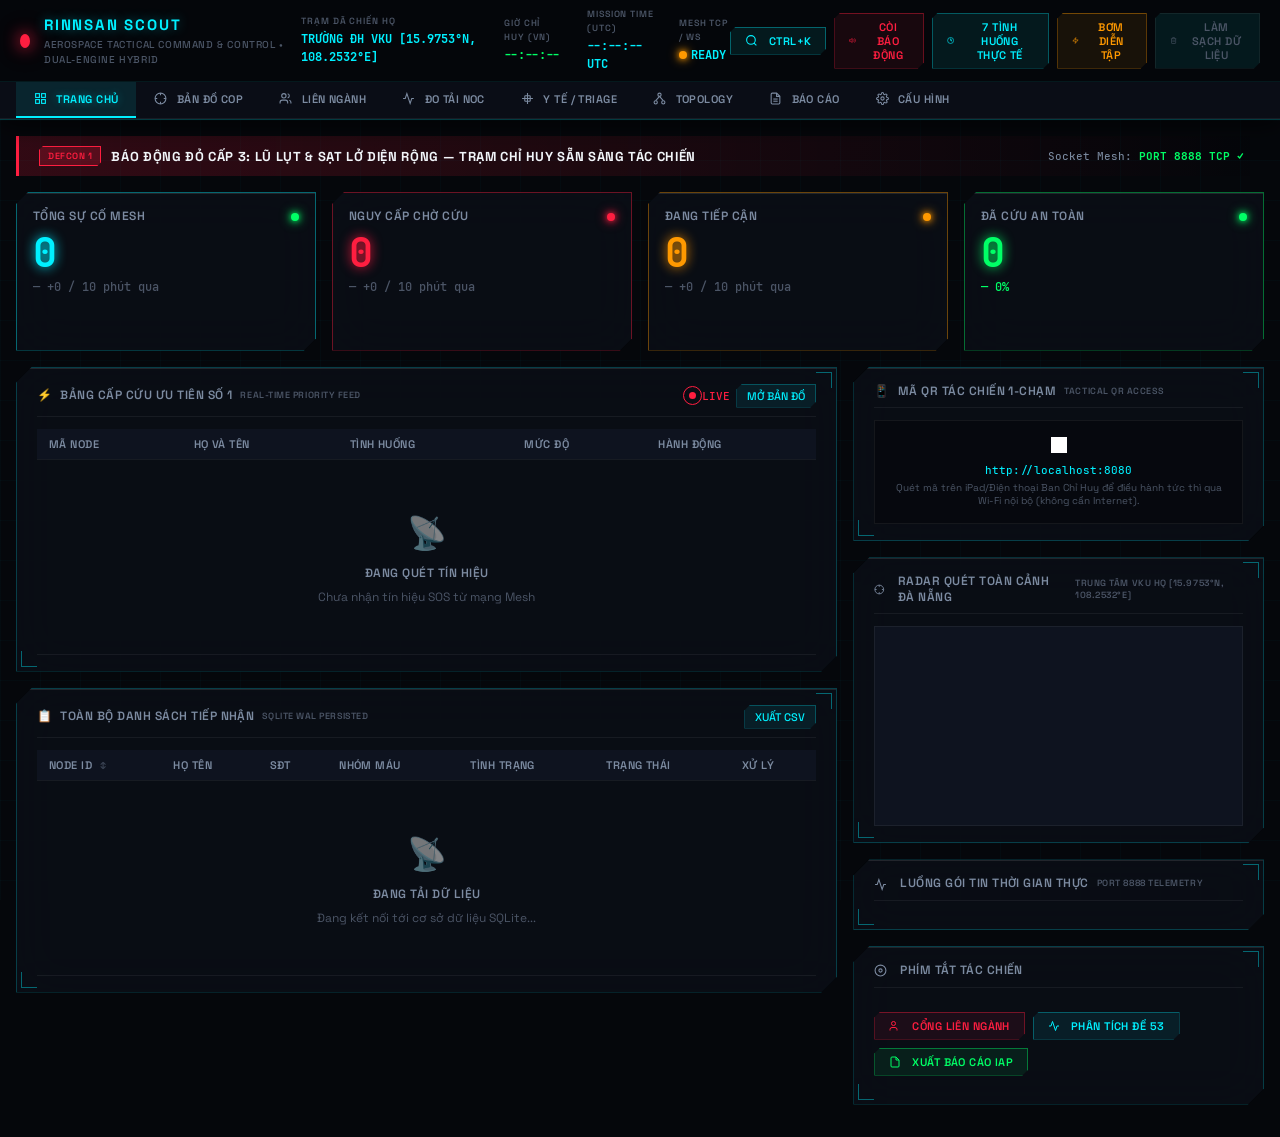
==== src/main/resources/static/index.html @ c408501c "feat(integration): implement 5-point contract for Web C2 (Reverse ACK, GPS fix metadata, victim upse" ====
<!DOCTYPE html>
<html lang="vi">
<head>
  <meta charset="UTF-8">
  <meta name="viewport" content="width=device-width, initial-scale=1.0">
  <meta name="theme-color" content="#05070B">
  <meta name="description" content="RINNSAN SCOUT — Aerospace Tactical Command & Control Center for Emergency Mesh Rescue">
  <title>RINNSAN SCOUT — Tactical Command & Control Center</title>

  <!-- Progressive Web App (PWA) Manifest & Offline Support -->
  <link rel="manifest" href="manifest.json">
  <link rel="icon" type="image/svg+xml" href="images/c2-icon.svg">
  <link rel="apple-touch-icon" href="images/c2-icon.svg">
  <meta name="mobile-web-app-capable" content="yes">
  <meta name="apple-mobile-web-app-capable" content="yes">
  <meta name="apple-mobile-web-app-status-bar-style" content="black-translucent">
  <meta name="apple-mobile-web-app-title" content="RINNSAN SCOUT">

  <!-- Offline Vendor Styles -->
  <link rel="stylesheet" href="vendor/leaflet.css">
  <!-- NASA Mission Control Stylesheet (fonts embedded via @font-face) -->
  <link rel="stylesheet" href="css/tactical-c2.css">
</head>
<body>

  <!-- Perimeter Strobe Alarm -->
  <div id="strobe-alarm"></div>

  <!-- Toast Notification Container (§6.9) -->
  <div class="toast-container" id="toast-container"></div>

  <!-- Offline Connection Banner (§6.11) -->
  <div class="offline-banner" id="offline-banner">⚠ MẤT KẾT NỐI WEBSOCKET — ĐANG THỬ KẾT NỐI LẠI...</div>

  <!-- ████████████████████████████████████████████████████████████████████████
       TOP TACTICAL HEADER (AVIONICS HUD)
       ████████████████████████████████████████████████████████████████████████ -->
  <header class="tactical-header">
    <div class="header-topbar">
      <div class="brand-section">
        <div class="defcon-led" id="defcon-led" title="DEFCON Status"></div>
        <div class="brand-titles">
          <h1>RINNSAN SCOUT</h1>
          <div class="subtitle">AEROSPACE TACTICAL COMMAND & CONTROL • DUAL-ENGINE HYBRID</div>
        </div>
      </div>

      <div class="hud-readouts">
        <div class="hud-item">
          <span class="hud-label">TRẠM DÃ CHIẾN HQ</span>
          <span class="hud-value" style="color:var(--aero-cyan)">TRƯỜNG ĐH VKU [15.9753°N, 108.2532°E]</span>
        </div>
        <div class="hud-item">
          <span class="hud-label">GIỜ CHỈ HUY (VN)</span>
          <span class="hud-value live" id="hud-time-local">--:--:--</span>
        </div>
        <div class="hud-item">
          <span class="hud-label">MISSION TIME (UTC)</span>
          <span class="hud-value" id="hud-time-utc">--:--:-- UTC</span>
        </div>
        <div class="hud-item">
          <span class="hud-label">MESH TCP / WS</span>
          <span class="hud-value" id="hud-ws-status">
            <span class="status-led status-led--warning" style="margin-right:4px"></span>READY
          </span>
        </div>
      </div>

      <div class="header-controls">
        <button id="btn-palette-toggle" class="btn-tactical" onclick="c2Palette.toggle()" title="Mở Command Palette tác chiến dã chiến (Ctrl+K)" style="color:var(--aero-cyan,#00F0FF);border-color:rgba(0,240,255,.35)">
          <svg class="btn-icon" viewBox="0 0 24 24" width="13" height="13" stroke-width="2"><circle cx="11" cy="11" r="8"/><line x1="21" y1="21" x2="16.65" y2="16.65"/></svg>
          CTRL+K
        </button>
        <button id="btn-mute-toggle" class="btn-tactical danger">
          <svg class="btn-icon" viewBox="0 0 24 24" width="13" height="13" stroke-width="2"><polygon points="11 5 6 9 2 9 2 15 6 15 11 19 11 5"/><path d="M19.07 4.93a10 10 0 0 1 0 14.14M15.54 8.46a5 5 0 0 1 0 7.07"/></svg>
          CÒI BÁO ĐỘNG
        </button>
        <button id="btn-inject-realistic" class="btn-tactical cyan" title="Kích hoạt 7 tình huống cứu nạn thực tế trên địa bàn Đà Nẵng">
          <svg class="btn-icon" viewBox="0 0 24 24" width="13" height="13" stroke-width="2"><circle cx="12" cy="12" r="10"/><polygon points="12 6 12 12 16 14"/></svg>
          7 TÌNH HUỐNG THỰC TẾ
        </button>
        <button id="btn-inject-demo" class="btn-tactical amber">
          <svg class="btn-icon" viewBox="0 0 24 24" width="13" height="13" stroke-width="2"><polygon points="13 2 3 14 12 14 11 22 21 10 12 10 13 2"/></svg>
          BƠM DIỄN TẬP
        </button>
        <button id="btn-clear-data" class="btn-tactical" style="color:var(--text-muted);border-color:var(--border-subtle)" title="Xóa sạch toàn bộ dữ liệu mẫu">
          <svg class="btn-icon" viewBox="0 0 24 24" width="13" height="13" stroke-width="2"><polyline points="3 6 5 6 21 6"/><path d="M19 6v14a2 2 0 0 1-2 2H7a2 2 0 0 1-2-2V6m3 0V4a2 2 0 0 1 2-2h4a2 2 0 0 1 2 2v2"/><line x1="10" y1="11" x2="10" y2="17"/><line x1="14" y1="11" x2="14" y2="17"/></svg>
          LÀM SẠCH DỮ LIỆU
        </button>
      </div>
    </div>

    <!-- 8 TACTICAL NAVIGATION TABS (Monoline SVG Icons) -->
    <nav class="tactical-navbar" id="desktop-navbar" aria-label="Tactical Modules">
      <button class="nav-tab active" data-tab="tab-home">
        <svg class="nav-icon" viewBox="0 0 24 24" width="13" height="13" stroke-width="2"><rect x="3" y="3" width="7" height="7"/><rect x="14" y="3" width="7" height="7"/><rect x="14" y="14" width="7" height="7"/><rect x="3" y="14" width="7" height="7"/></svg>
        TRANG CHỦ
      </button>
      <button class="nav-tab" data-tab="tab-map">
        <svg class="nav-icon" viewBox="0 0 24 24" width="13" height="13" stroke-width="2"><circle cx="12" cy="12" r="10"/><line x1="22" y1="12" x2="18" y2="12"/><line x1="6" y1="12" x2="2" y2="12"/><line x1="12" y1="6" x2="12" y2="2"/><line x1="12" y1="22" x2="12" y2="18"/></svg>
        BẢN ĐỒ COP
      </button>
      <button class="nav-tab" data-tab="tab-interagency">
        <svg class="nav-icon" viewBox="0 0 24 24" width="13" height="13" stroke-width="2"><path d="M16 21v-2a4 4 0 0 0-4-4H6a4 4 0 0 0-4 4v2"/><circle cx="9" cy="7" r="4"/><path d="M22 21v-2a4 4 0 0 0-3-3.87"/><path d="M16 3.13a4 4 0 0 1 0 7.75"/></svg>
        LIÊN NGÀNH
      </button>
      <button class="nav-tab" data-tab="tab-noc">
        <svg class="nav-icon" viewBox="0 0 24 24" width="13" height="13" stroke-width="2"><polyline points="22 12 18 12 15 21 9 3 6 12 2 12"/></svg>
        ĐO TẢI NOC
      </button>
      <button class="nav-tab" data-tab="tab-triage">
        <svg class="nav-icon" viewBox="0 0 24 24" width="13" height="13" stroke-width="2"><path d="M12 2v20M2 12h20"/><rect x="7" y="7" width="10" height="10" rx="1"/></svg>
        Y TẾ / TRIAGE
      </button>
      <button class="nav-tab" data-tab="tab-topology">
        <svg class="nav-icon" viewBox="0 0 24 24" width="13" height="13" stroke-width="2"><circle cx="12" cy="5" r="3"/><circle cx="5" cy="19" r="3"/><circle cx="19" cy="19" r="3"/><line x1="12" y1="8" x2="5" y2="16"/><line x1="12" y1="8" x2="19" y2="16"/></svg>
        TOPOLOGY
      </button>
      <button class="nav-tab" data-tab="tab-audit">
        <svg class="nav-icon" viewBox="0 0 24 24" width="13" height="13" stroke-width="2"><path d="M14 2H6a2 2 0 0 0-2 2v16a2 2 0 0 0 2 2h12a2 2 0 0 0 2-2V8z"/><polyline points="14 2 14 8 20 8"/><line x1="16" y1="13" x2="8" y2="13"/><line x1="16" y1="17" x2="8" y2="17"/></svg>
        BÁO CÁO
      </button>
      <button class="nav-tab" data-tab="tab-config">
        <svg class="nav-icon" viewBox="0 0 24 24" width="13" height="13" stroke-width="2"><circle cx="12" cy="12" r="3"/><path d="M19.4 15a1.65 1.65 0 0 0 .33 1.82l.06.06a2 2 0 0 1 0 2.83 2 2 0 0 1-2.83 0l-.06-.06a1.65 1.65 0 0 0-1.82-.33 1.65 1.65 0 0 0-1 1.51V21a2 2 0 0 1-2 2 2 2 0 0 1-2-2v-.09A1.65 1.65 0 0 0 9 19.4a1.65 1.65 0 0 0-1.82.33l-.06.06a2 2 0 0 1-2.83 0 2 2 0 0 1 0-2.83l.06-.06a1.65 1.65 0 0 0 .33-1.82 1.65 1.65 0 0 0-1.51-1H3a2 2 0 0 1-2-2 2 2 0 0 1 2-2h.09A1.65 1.65 0 0 0 4.6 9a1.65 1.65 0 0 0-.33-1.82l-.06-.06a2 2 0 0 1 0-2.83 2 2 0 0 1 2.83 0l.06.06a1.65 1.65 0 0 0 1.82.33H9a1.65 1.65 0 0 0 1-1.51V3a2 2 0 0 1 2-2 2 2 0 0 1 2 2v.09a1.65 1.65 0 0 0 1 1.51 1.65 1.65 0 0 0 1.82-.33l.06-.06a2 2 0 0 1 2.83 0 2 2 0 0 1 0 2.83l-.06.06a1.65 1.65 0 0 0-.33 1.82V9a1.65 1.65 0 0 0 1.51 1H21a2 2 0 0 1 2 2 2 2 0 0 1-2 2h-.09a1.65 1.65 0 0 0-1.51 1z"/></svg>
        CẤU HÌNH
      </button>
    </nav>
  </header>

  <!-- Mobile Bottom Tab Bar (§5 breakpoint <768px) -->
  <div class="mobile-tab-bar" id="mobile-navbar">
    <div class="mobile-tabs">
      <button class="mobile-tab active" data-tab="tab-home">
        <svg viewBox="0 0 24 24" width="16" height="16" fill="none" stroke="currentColor" stroke-width="2"><rect x="3" y="3" width="7" height="7"/><rect x="14" y="3" width="7" height="7"/><rect x="14" y="14" width="7" height="7"/><rect x="3" y="14" width="7" height="7"/></svg>
        CHỦ
      </button>
      <button class="mobile-tab" data-tab="tab-map">
        <svg viewBox="0 0 24 24" width="16" height="16" fill="none" stroke="currentColor" stroke-width="2"><circle cx="12" cy="12" r="10"/><line x1="22" y1="12" x2="18" y2="12"/><line x1="6" y1="12" x2="2" y2="12"/><line x1="12" y1="6" x2="12" y2="2"/><line x1="12" y1="22" x2="12" y2="18"/></svg>
        BẢN ĐỒ
      </button>
      <button class="mobile-tab" data-tab="tab-interagency">
        <svg viewBox="0 0 24 24" width="16" height="16" fill="none" stroke="currentColor" stroke-width="2"><path d="M16 21v-2a4 4 0 0 0-4-4H6a4 4 0 0 0-4 4v2"/><circle cx="9" cy="7" r="4"/><path d="M22 21v-2a4 4 0 0 0-3-3.87"/></svg>
        LIÊN NGÀNH
      </button>
      <button class="mobile-tab" data-tab="tab-noc">
        <svg viewBox="0 0 24 24" width="16" height="16" fill="none" stroke="currentColor" stroke-width="2"><polyline points="22 12 18 12 15 21 9 3 6 12 2 12"/></svg>
        NOC
      </button>
      <button class="mobile-tab" data-tab="tab-triage">
        <svg viewBox="0 0 24 24" width="16" height="16" fill="none" stroke="currentColor" stroke-width="2"><path d="M12 2v20M2 12h20"/></svg>
        Y TẾ
      </button>
      <button class="mobile-tab" data-tab="tab-config">
        <svg viewBox="0 0 24 24" width="16" height="16" fill="none" stroke="currentColor" stroke-width="2"><circle cx="12" cy="12" r="3"/><path d="M19.4 15a1.65 1.65 0 0 0 .33 1.82l.06.06a2 2 0 0 1 0 2.83 2 2 0 0 1-2.83 0l-.06-.06a1.65 1.65 0 0 0-1.82-.33"/></svg>
        THÊM
      </button>
    </div>
  </div>

  <!-- Dispatch Modal -->
  <div class="modal-overlay" id="dispatch-modal">
    <div class="modal-box">
      <div class="modal-title">⚡ PHÁT LỆNH ĐIỀU PHỐI TÁC CHIẾN</div>
      <div class="config-field">
        <label class="config-label">MÃ NODE NẠN NHÂN</label>
        <input type="text" class="config-input" id="dispatch-node-id" readonly>
      </div>
      <div class="config-field">
        <label class="config-label">LỆNH ĐIỀU PHỐI</label>
        <input type="text" class="config-input" id="dispatch-command" value="Ca-nô số 01 và bác sĩ xuất kích khẩn cấp" placeholder="Nhập lệnh điều phối...">
      </div>
      <div style="display:flex;gap:8px;margin-top:16px">
        <button class="btn-tactical danger lg" id="dispatch-confirm-btn">⚡ XÁC NHẬN ĐIỀU PHỐI</button>
        <button class="btn-tactical lg" id="dispatch-cancel-btn">✕ HỦY</button>
      </div>
    </div>
  </div>

  <!-- ████████████████████████████████████████████████████████████████████████
       MAIN VIEWPORT
       ████████████████████████████████████████████████████████████████████████ -->
  <main class="main-container">

    <!-- ════════════════════════════════════════════════════════════════════════
         TAB 0: TRANG CHỦ TỔNG QUAN (EXECUTIVE SITUATION ROOM)
         ════════════════════════════════════════════════════════════════════════ -->
    <section id="tab-home" class="tab-content active">

      <!-- Threat Level Banner (§6.14) -->
      <div class="threat-banner" id="threat-level-banner">
        <div class="threat-title">
          <span class="badge critical">DEFCON 1</span>
          <span>BÁO ĐỘNG ĐỎ CẤP 3: LŨ LỤT & SẠT LỞ DIỆN RỘNG — TRẠM CHỈ HUY SẴN SÀNG TÁC CHIẾN</span>
        </div>
        <div class="threat-meta">
          Socket Mesh: <strong style="color:var(--life-green)">PORT 8888 TCP ✓</strong>
        </div>
      </div>

      <!-- 4 KPI Cards (§6.3 Data-Dense: label → hero → delta → sparkline) -->
      <div class="kpi-grid">
        <div class="kpi-card cyan" id="kpi-card-total">
          <div class="panel-header">
            <span class="panel-title">TỔNG SỰ CỐ MESH</span>
            <span class="status-led status-led--online"></span>
          </div>
          <div class="kpi-number" id="kpi-total" style="color:var(--aero-cyan)">0</div>
          <div class="kpi-delta kpi-delta--neutral" id="kpi-total-delta">— +0 / 10 phút qua</div>
          <svg class="kpi-sparkline" id="kpi-total-spark" viewBox="0 0 120 28" preserveAspectRatio="none">
            <path d="" stroke="var(--aero-cyan)" />
          </svg>
        </div>

        <div class="kpi-card defcon" id="kpi-card-critical">
          <div class="panel-header">
            <span class="panel-title">NGUY CẤP CHỜ CỨU</span>
            <span class="status-led status-led--critical"></span>
          </div>
          <div class="kpi-number" id="kpi-critical">0</div>
          <div class="kpi-delta kpi-delta--neutral" id="kpi-critical-delta">— +0 / 10 phút qua</div>
          <svg class="kpi-sparkline" id="kpi-critical-spark" viewBox="0 0 120 28" preserveAspectRatio="none">
            <path d="" stroke="var(--defcon-red)" />
          </svg>
        </div>

        <div class="kpi-card amber">
          <div class="panel-header">
            <span class="panel-title">ĐANG TIẾP CẬN</span>
            <span class="status-led status-led--warning"></span>
          </div>
          <div class="kpi-number" id="kpi-dispatched">0</div>
          <div class="kpi-delta kpi-delta--neutral" id="kpi-dispatched-delta">— +0 / 10 phút qua</div>
          <svg class="kpi-sparkline" id="kpi-dispatched-spark" viewBox="0 0 120 28" preserveAspectRatio="none">
            <path d="" stroke="var(--orbital-amber)" />
          </svg>
        </div>

        <div class="kpi-card green">
          <div class="panel-header">
            <span class="panel-title">ĐÃ CỨU AN TOÀN</span>
            <span class="status-led status-led--online"></span>
          </div>
          <div class="kpi-number" id="kpi-resolved">0</div>
          <div class="kpi-delta kpi-delta--up" id="kpi-resolved-delta">— 0%</div>
          <svg class="kpi-sparkline" id="kpi-resolved-spark" viewBox="0 0 120 28" preserveAspectRatio="none">
            <path d="" stroke="var(--life-green)" />
          </svg>
        </div>
      </div>

      <!-- Situation Room 2-Column Layout -->
      <div class="sit-grid">
        <!-- Left: Priority Feed + All Incidents -->
        <div>
          <!-- Priority Feed -->
          <div class="avionics-panel">
            <div class="panel-header">
              <span class="panel-title">
                <span class="panel-accent">⚡</span> BẢNG CẤP CỨU ƯU TIÊN SỐ 1
                <span class="kicker">REAL-TIME PRIORITY FEED</span>
              </span>
              <div style="display:flex;gap:6px">
                <span class="live-badge"><span class="live-dot"></span> LIVE</span>
                <button class="panel-more-btn" onclick="c2App.switchTab('tab-map')">MỞ BẢN ĐỒ</button>
              </div>
            </div>
            <table class="tactical-table">
              <thead>
                <tr>
                  <th>MÃ NODE</th>
                  <th>HỌ VÀ TÊN</th>
                  <th>TÌNH HUỐNG</th>
                  <th>MỨC ĐỘ</th>
                  <th>HÀNH ĐỘNG</th>
                </tr>
              </thead>
              <tbody id="priority-feed-tbody">
                <tr><td colspan="5"><div class="state-empty"><span class="state-icon">📡</span><p class="state-title">ĐANG QUÉT TÍN HIỆU</p><p class="state-desc">Chưa nhận tín hiệu SOS từ mạng Mesh</p></div></td></tr>
              </tbody>
            </table>
          </div>

          <!-- All Incidents Table -->
          <div class="avionics-panel">
            <div class="panel-header">
              <span class="panel-title">
                <span class="panel-accent">📋</span> TOÀN BỘ DANH SÁCH TIẾP NHẬN
                <span class="kicker">SQLITE WAL PERSISTED</span>
              </span>
              <button class="panel-more-btn" id="btn-export-csv-home">XUẤT CSV</button>
            </div>
            <table class="tactical-table">
              <thead>
                <tr>
                  <th>NODE ID <span class="sort-icon">↕</span></th>
                  <th>HỌ TÊN</th>
                  <th>SĐT</th>
                  <th>NHÓM MÁU</th>
                  <th>TÌNH TRẠNG</th>
                  <th>TRẠNG THÁI</th>
                  <th>XỬ LÝ</th>
                </tr>
              </thead>
              <tbody id="all-incidents-tbody">
                <tr><td colspan="7"><div class="state-empty"><span class="state-icon">📡</span><p class="state-title">ĐANG TẢI DỮ LIỆU</p><p class="state-desc">Đang kết nối tới cơ sở dữ liệu SQLite...</p></div></td></tr>
              </tbody>
            </table>
          </div>
        </div>

        <!-- Right: QR + Mini Map + Sniffer -->
        <div>
          <!-- QR Code Bridge -->
          <div class="avionics-panel">
            <div class="panel-header">
              <span class="panel-title">
                <span class="panel-accent">📱</span> MÃ QR TÁC CHIẾN 1-CHẠM
                <span class="kicker">TACTICAL QR ACCESS</span>
              </span>
            </div>
            <div class="qr-container">
              <div id="qrcode-box"></div>
              <div style="font:500 11px var(--font-mono);color:var(--aero-cyan);margin-bottom:4px" id="qr-url-text">http://localhost:8080</div>
              <p style="font:400 10px var(--font-sans);color:var(--text-muted);text-align:center">
                Quét mã trên iPad/Điện thoại Ban Chỉ Huy để điều hành tức thì qua Wi-Fi nội bộ (không cần Internet).
              </p>
            </div>
          </div>

          <!-- Mini Radar Map -->
          <div class="avionics-panel">
            <div class="panel-header">
              <span class="panel-title">
                <svg class="btn-icon" viewBox="0 0 24 24" width="13" height="13" stroke-width="2"><circle cx="12" cy="12" r="10"/><line x1="22" y1="12" x2="18" y2="12"/><line x1="6" y1="12" x2="2" y2="12"/><line x1="12" y1="6" x2="12" y2="2"/><line x1="12" y1="22" x2="12" y2="18"/></svg>
                RADAR QUÉT TOÀN CẢNH ĐÀ NẴNG
                <span class="kicker">TRUNG TÂM VKU HQ [15.9753°N, 108.2532°E]</span>
              </span>
            </div>
            <div id="mini-radar-map"></div>
          </div>

          <!-- Live Packet Sniffer -->
          <div class="avionics-panel">
            <div class="panel-header">
              <span class="panel-title">
                <svg class="btn-icon" viewBox="0 0 24 24" width="13" height="13" stroke-width="2"><polyline points="22 12 18 12 15 21 9 3 6 12 2 12"/></svg>
                LUỒNG GÓI TIN THỜI GIAN THỰC
                <span class="kicker">PORT 8888 TELEMETRY</span>
              </span>
            </div>
            <div id="sniffer-stream" class="sniffer-stream"></div>
          </div>

          <!-- Quick Actions -->
          <div class="avionics-panel">
            <div class="panel-header">
              <span class="panel-title"><svg class="btn-icon" viewBox="0 0 24 24" width="13" height="13" stroke-width="2"><circle cx="12" cy="12" r="10"/><circle cx="12" cy="12" r="3"/></svg> PHÍM TẮT TÁC CHIẾN</span>
            </div>
            <div class="quick-actions">
              <button class="btn-tactical danger" onclick="c2App.switchTab('tab-interagency')">
                <svg class="btn-icon" viewBox="0 0 24 24" width="12" height="12" stroke-width="2"><path d="M16 21v-2a4 4 0 0 0-4-4H6a4 4 0 0 0-4 4v2"/><circle cx="9" cy="7" r="4"/></svg>
                CỔNG LIÊN NGÀNH
              </button>
              <button class="btn-tactical" onclick="c2App.switchTab('tab-noc')">
                <svg class="btn-icon" viewBox="0 0 24 24" width="12" height="12" stroke-width="2"><polyline points="22 12 18 12 15 21 9 3 6 12 2 12"/></svg>
                PHÂN TÍCH ĐỀ 53
              </button>
              <button class="btn-tactical success" onclick="c2App.switchTab('tab-audit')">
                <svg class="btn-icon" viewBox="0 0 24 24" width="12" height="12" stroke-width="2"><path d="M14 2H6a2 2 0 0 0-2 2v16a2 2 0 0 0 2 2h12a2 2 0 0 0 2-2V8z"/><polyline points="14 2 14 8 20 8"/></svg>
                XUẤT BÁO CÁO IAP
              </button>
            </div>
          </div>
        </div>
      </div>
    </section>

    <!-- ════════════════════════════════════════════════════════════════════════
         TAB 1: BẢN ĐỒ TÁC CHIẾN TOÀN CẢNH (COP)
         ════════════════════════════════════════════════════════════════════════ -->
    <section id="tab-map" class="tab-content">
      <div class="avionics-panel map-container-relative" style="padding:0;overflow:hidden">
        <!-- Floating Left Drawer -->
        <div class="map-floating-drawer">
          <div class="drawer-header-row" style="display:flex;justify-content:space-between;align-items:center;margin-bottom:8px">
            <div style="font:700 12px var(--font-sans);color:var(--aero-cyan);letter-spacing:.04em;display:flex;align-items:center;gap:6px">
              <svg viewBox="0 0 24 24" width="14" height="14" fill="none" stroke="var(--aero-cyan)" stroke-width="2"><polygon points="13 2 3 14 12 14 11 22 21 10 12 10 13 2"/></svg>
              ĐIỀU PHỐI BẢN ĐỒ
            </div>
            <button class="panel-more-btn" id="btn-toggle-map-drawer" style="padding:2px 6px;font-size:9px" onclick="c2Map.toggleDrawer()">THU GỌN ◂</button>
          </div>
          
          <!-- RESET MAP VIEW BUTTON -->
          <button class="btn-tactical cyan" id="btn-reset-map-view" onclick="c2Map.resetMapView()" style="width:100%;margin-bottom:8px;font-size:10px;padding:6px;font-weight:700;display:flex;align-items:center;justify-content:center;gap:6px">
            <svg viewBox="0 0 24 24" width="12" height="12" fill="none" stroke="currentColor" stroke-width="2"><path d="M3 12a9 9 0 1 0 9-9 9.75 9.75 0 0 0-6.74 2.74L3 8"/><path d="M3 3v5h5"/></svg>
            ↺ TOÀN CẢNH ĐÀ NẴNG (VỀ VKU HQ)
          </button>

          <p style="font:400 10px var(--font-sans);color:var(--text-muted);margin-bottom:8px;line-height:1.4">
            Bấm vào điểm chớp đỏ → OSRM tự động tìm Bệnh viện/PCCC gần nhất và định tuyến theo đường thực tế Đà Nẵng.
          </p>
          <div id="map-drawer-victims" style="max-height:300px;overflow-y:auto;margin-bottom:12px">
            <!-- Dynamically filled by c2-map.js -->
          </div>
          <div style="display:flex;gap:6px;flex-direction:column">
            <button class="btn-tactical danger" id="btn-inject-medical-map">
              <svg class="btn-icon" viewBox="0 0 24 24" width="12" height="12" stroke-width="2.5"><path d="M12 5v14M5 12h14"/></svg>
              BƠM CA CẤP CỨU (AB-)
            </button>
            <button class="btn-tactical" id="btn-inject-flood-map">
              <svg class="btn-icon" viewBox="0 0 24 24" width="12" height="12" stroke-width="2"><path d="M2 12h20M2 17h20M2 7h20"/></svg>
              BƠM 3 CA LŨ LỤT
            </button>
            <button class="btn-tactical success" onclick="c2App.switchTab('tab-interagency')">
              <svg class="btn-icon" viewBox="0 0 24 24" width="12" height="12" stroke-width="2"><path d="M16 21v-2a4 4 0 0 0-4-4H6a4 4 0 0 0-4 4v2"/><circle cx="9" cy="7" r="4"/></svg>
              MỞ CỔNG LIÊN NGÀNH
            </button>
          </div>
        </div>

        <!-- Floating Top Map Toolbar with Professional Vector SVG Icons -->
        <div class="map-top-toolbar">
          <button class="btn-tactical cyan" onclick="c2Map.resetMapView()" title="Xóa tuyến đường và trở về toàn cảnh Đà Nẵng từ Trung tâm VKU" style="padding:6px 11px;font-size:11px;font-weight:700;display:flex;align-items:center;gap:6px">
            <svg viewBox="0 0 24 24" width="13" height="13" fill="none" stroke="currentColor" stroke-width="2"><circle cx="12" cy="12" r="9"/><line x1="12" y1="3" x2="12" y2="7"/><line x1="12" y1="17" x2="12" y2="21"/><line x1="3" y1="12" x2="7" y2="12"/><line x1="17" y1="12" x2="21" y2="12"/><circle cx="12" cy="12" r="2"/></svg>
            VỀ TRUNG TÂM VKU
          </button>
          <button class="btn-tactical active" id="btn-toggle-radar" onclick="c2Map.toggleRadar()" title="Bật/Tắt màn hình quét Radar tác chiến" style="padding:6px 11px;font-size:11px;font-weight:700;display:flex;align-items:center;gap:6px">
            <svg viewBox="0 0 24 24" width="13" height="13" fill="none" stroke="currentColor" stroke-width="2"><circle cx="12" cy="12" r="10"/><circle cx="12" cy="12" r="6"/><circle cx="12" cy="12" r="2"/><line x1="12" y1="2" x2="12" y2="22"/><line x1="2" y1="12" x2="22" y2="12"/><line x1="12" y1="12" x2="19" y2="5"/></svg>
            <span id="txt-toggle-radar">QUÉT RADAR: BẬT</span>
          </button>
          <div style="width:1px;height:20px;background:var(--border-subtle);margin:0 2px"></div>
          <button class="btn-tactical active" id="btn-layer-dark" onclick="c2Map.switchLayer('dark')" title="Bản đồ Tác chiến Quân sự" style="padding:6px 10px;font-size:11px;font-weight:700;display:flex;align-items:center;gap:5px">
            <svg viewBox="0 0 24 24" width="13" height="13" fill="none" stroke="currentColor" stroke-width="2"><polygon points="1 6 1 22 8 18 16 22 23 18 23 2 16 6 8 2 1 6"/><line x1="8" y1="2" x2="8" y2="18"/><line x1="16" y1="6" x2="16" y2="22"/></svg>
            TÁC CHIẾN
          </button>
          <button class="btn-tactical" id="btn-layer-sat" onclick="c2Map.switchLayer('sat')" title="Hình ảnh Vệ tinh Hàng không" style="padding:6px 10px;font-size:11px;font-weight:700;display:flex;align-items:center;gap:5px">
            <svg viewBox="0 0 24 24" width="13" height="13" fill="none" stroke="currentColor" stroke-width="2"><circle cx="12" cy="12" r="10"/><path d="M12 2a15.3 15.3 0 0 1 4 10 15.3 15.3 0 0 1-4 10 15.3 15.3 0 0 1-4-10 15.3 15.3 0 0 1 4-10z"/><line x1="2" y1="12" x2="22" y2="12"/></svg>
            VỆ TINH
          </button>
        </div>

        <!-- Tactical Polar Radar HUD Overlay -->
        <div id="cop-radar-hud" class="radar-hud-overlay">
          <div class="radar-hud-crosshairs"></div>
          <div class="radar-axis-h"></div>
          <div class="radar-axis-v"></div>
        </div>

        <div id="cop-map"></div>

        <!-- Tactical Mission Control Dock (Bottom Docked, Never Blocks Road Route) -->
        <div id="cop-mission-dock" class="cop-mission-dock"></div>
      </div>
    </section>

    <!-- ════════════════════════════════════════════════════════════════════════
         TAB 2: CỔNG LIÊN THÔNG LIÊN NGÀNH (115 - 114 - 113)
         ════════════════════════════════════════════════════════════════════════ -->
    <!-- ════════════════════════════════════════════════════════════════════════
         TAB 2: CỔNG TÁC CHIẾN LIÊN NGÀNH 2 CHIỀU (115 - 114 - 113)
         ════════════════════════════════════════════════════════════════════════ -->
    <section id="tab-interagency" class="tab-content">
      <!-- 4 Operational Metrics & Command Bar -->
      <div class="kpi-grid" style="margin-bottom:14px">
        <div class="kpi-card cyan">
          <div class="panel-header">
            <span class="panel-title">TỔNG PHIẾU ĐIỀU PHỐI</span>
            <span class="status-led status-led--online"></span>
          </div>
          <div class="kpi-number" id="ia-kpi-total">0</div>
          <div class="kpi-meta">TIẾP NHẬN TỪ MESH MẠNG LƯỚI</div>
        </div>

        <div class="kpi-card amber">
          <div class="panel-header">
            <span class="panel-title">ĐANG XUẤT KÍCH</span>
            <span class="status-led status-led--warning"></span>
          </div>
          <div class="kpi-number" id="ia-kpi-enroute" style="color:var(--orbital-amber)">0</div>
          <div class="kpi-meta">XE CẤP CỨU & CA-NÔ TIẾP CẬN (ETA)</div>
        </div>

        <div class="kpi-card red">
          <div class="panel-header">
            <span class="panel-title">TẠI HIỆN TRƯỜNG</span>
            <span class="status-led status-led--critical"></span>
          </div>
          <div class="kpi-number" id="ia-kpi-onscene" style="color:var(--defcon-red)">0</div>
          <div class="kpi-meta">ĐỘI CỨU HỘ ĐANG TIẾP CẬN NẠN NHÂN</div>
        </div>

        <div class="kpi-card green">
          <div class="panel-header">
            <span class="panel-title">BÀN GIAO HOÀN TẤT</span>
            <span class="status-led status-led--online"></span>
          </div>
          <div class="kpi-number" id="ia-kpi-handover" style="color:var(--life-green)">0</div>
          <div class="kpi-meta">ĐÃ NHẬP VIỆN / CỨU HỘ XONG</div>
        </div>
      </div>

      <!-- Action Toolbar -->
      <div class="avionics-panel" style="margin-bottom:14px;padding:10px 16px;display:flex;justify-content:space-between;align-items:center;flex-wrap:wrap;gap:8px">
        <div style="display:flex;align-items:center;gap:8px">
          <span style="font:700 11px var(--font-sans);color:var(--aero-cyan);letter-spacing:.04em">LỌC PHIẾU TÁC CHIẾN:</span>
          <div class="quick-actions" style="margin:0">
            <button class="btn-tactical active" id="btn-filter-ticket-all" onclick="c2InterAgency.filterTickets('ALL')">TẤT CẢ (<span id="count-ticket-all">0</span>)</button>
            <button class="btn-tactical" id="btn-filter-ticket-115" onclick="c2InterAgency.filterTickets('EMS_115')" style="color:var(--agency-medical);border-color:var(--agency-medical)">Y TẾ 115 (<span id="count-ticket-115">0</span>)</button>
            <button class="btn-tactical" id="btn-filter-ticket-114" onclick="c2InterAgency.filterTickets('RESCUE_114')" style="color:var(--agency-rescue);border-color:var(--agency-rescue)">CỨU HỎA 114 (<span id="count-ticket-114">0</span>)</button>
            <button class="btn-tactical" id="btn-filter-ticket-113" onclick="c2InterAgency.filterTickets('POLICE_113')" style="color:var(--agency-police);border-color:var(--agency-police)">CÔNG AN 113 (<span id="count-ticket-113">0</span>)</button>
          </div>
        </div>

        <div style="display:flex;gap:8px">
          <button class="btn-tactical danger" onclick="c2InterAgency.openCreateTicketModal()">
            <svg class="btn-icon" viewBox="0 0 24 24" width="13" height="13" stroke-width="2.5"><line x1="12" y1="5" x2="12" y2="19"/><line x1="5" y1="12" x2="19" y2="12"/></svg>
            + LẬP PHIẾU ĐIỀU PHỐI MỚI
          </button>
          <button class="btn-tactical success" onclick="c2InterAgency.triggerRadioAlert()">
            <svg class="btn-icon" viewBox="0 0 24 24" width="13" height="13" stroke-width="2"><path d="M12 2a3 3 0 0 0-3 3v7a3 3 0 0 0 6 0V5a3 3 0 0 0-3-3z"/><path d="M19 10v2a7 7 0 0 1-14 0v-2"/><line x1="12" y1="19" x2="12" y2="23"/></svg>
            BÁO ĐỘNG BỘ ĐÀM VHF CH16
          </button>
        </div>
      </div>

      <!-- Main Operational Split (60% Active Lifecycle / 40% VHF Comms) -->
      <div class="sit-grid" style="margin-bottom:14px">
        <!-- Column Left: Active Missions Stepper List -->
        <div class="avionics-panel">
          <div class="panel-header">
            <span class="panel-title">
              <svg class="btn-icon" viewBox="0 0 24 24" width="14" height="14" stroke-width="2"><polyline points="22 12 18 12 15 21 9 3 6 12 2 12"/></svg>
              TIẾN ĐỘ ĐIỀU PHỐI VÒNG ĐỜI TÁC CHIẾN (MISSION TICKETS)
              <span class="kicker">TWO-WAY OPERATIONAL LIFECYCLE</span>
            </span>
            <span class="live-badge"><span class="live-dot"></span> LIVE</span>
          </div>
          <div id="interagency-tickets-container" style="max-height:560px;overflow-y:auto;padding-right:4px">
            <div class="state-empty"><p class="state-title">ĐANG TẢI DANH SÁCH NHIỆM VỤ</p></div>
          </div>
        </div>

        <!-- Column Right: VHF Tactical Radio Comms Console -->
        <div class="avionics-panel">
          <div class="panel-header">
            <span class="panel-title">
              <svg class="btn-icon" viewBox="0 0 24 24" width="14" height="14" stroke-width="2"><path d="M4.93 19.07A10 10 0 0 1 12 2a10 10 0 0 1 7.07 17.07"/><path d="M7.76 16.24A6 6 0 0 1 12 6a6 6 0 0 1 4.24 10.24"/><circle cx="12" cy="12" r="2"/></svg>
              TRẠM BỘ ĐÀM VHF CH16 & HOTLINE DÃ CHIẾN
              <span class="kicker">156.800 MHz • EMERGENCY CALL</span>
            </span>
            <span class="live-badge"><span class="live-dot"></span> AIR-ONLINE</span>
          </div>

          <!-- Radio Console Logs -->
          <div class="radio-chat-console" id="radio-console-logs">
            <div style="color:var(--text-muted);text-align:center;padding:20px">Đang quét tần số cứu nạn CH 16...</div>
          </div>

          <!-- Radio Send Bar -->
          <div class="radio-input-bar">
            <input type="text" id="radio-input-message" placeholder="Nhập khẩu lệnh đàm thoại (VD: Xe 115-02 chuẩn bị cáng tại Cầu Rồng)..." onkeypress="if(event.key==='Enter') c2InterAgency.sendRadioMessage()">
            <button class="btn-tactical" onclick="c2InterAgency.sendRadioMessage()" style="padding:0 12px">
              <svg class="btn-icon" viewBox="0 0 24 24" width="12" height="12" stroke-width="2"><line x1="22" y1="2" x2="11" y2="13"/><polygon points="22 2 15 22 11 13 2 9 22 2"/></svg>
              PHÁT SÓNG
            </button>
          </div>

          <!-- Quick Hotline Directory -->
          <div style="margin-top:12px;border-top:1px solid var(--border-subtle);padding-top:10px">
            <div style="font:700 10px var(--font-sans);color:var(--text-muted);margin-bottom:6px">QUAY SỐ KHẨN CẤP 1-CHẠM:</div>
            <div style="display:grid;grid-template-columns:repeat(3, 1fr);gap:6px">
              <a href="tel:115" class="btn-tactical" style="text-decoration:none;text-align:center;color:var(--agency-medical);border-color:var(--agency-medical);padding:6px 2px;font-size:10px">
                📞 115 CẤP CỨU
              </a>
              <a href="tel:114" class="btn-tactical" style="text-decoration:none;text-align:center;color:var(--agency-rescue);border-color:var(--agency-rescue);padding:6px 2px;font-size:10px">
                📞 114 PCCC CA-NÔ
              </a>
              <a href="tel:113" class="btn-tactical" style="text-decoration:none;text-align:center;color:var(--agency-police);border-color:var(--agency-police);padding:6px 2px;font-size:10px">
                📞 113 CÔNG AN
              </a>
            </div>
          </div>
        </div>
      </div>

      <!-- Bottom Section: 25 Da Nang Emergency Facilities Live Grid & Capacity Adjuster -->
      <div class="avionics-panel">
        <div class="panel-header" style="flex-wrap:wrap;gap:8px">
          <span class="panel-title">
            <svg class="btn-icon" viewBox="0 0 24 24" width="14" height="14" stroke-width="2"><path d="M12 5v14M5 12h14"/><rect x="3" y="3" width="18" height="18" rx="2"/></svg>
            HẠ TẦNG 25 CƠ SỞ ĐÀ NẴNG & ĐIỀU TIẾT DUNG LƯỢNG TIẾP NHẬN DÃ CHIẾN
            <span class="kicker">REAL-TIME CAPACITY & RESOURCE BALANCING</span>
          </span>
          <div class="quick-actions" style="margin:0;gap:6px">
            <button class="btn-tactical active" id="btn-fac-filter-all" onclick="c2InterAgency.filterFacilities('ALL', this)">TẤT CẢ (25)</button>
            <button class="btn-tactical" id="btn-fac-filter-hosp" onclick="c2InterAgency.filterFacilities('HOSPITAL', this)">Y TẾ 115 (10)</button>
            <button class="btn-tactical" id="btn-fac-filter-fire" onclick="c2InterAgency.filterFacilities('FIRE_STATION', this)">CỨU HỎA 114 (7)</button>
            <button class="btn-tactical" id="btn-fac-filter-police" onclick="c2InterAgency.filterFacilities('POLICE_POST', this)">CÔNG AN 113 (8)</button>
          </div>
        </div>
        <!-- Search and District Filter Bar -->
        <div style="display:flex;gap:10px;padding:8px 12px;background:rgba(0,0,0,0.25);border-bottom:1px solid var(--border-subtle);align-items:center;flex-wrap:wrap">
          <div style="position:relative;flex:1;min-width:220px">
            <input type="text" id="fac-search-input" placeholder="🔍 Tìm kiếm nhanh cơ sở (Tên, địa chỉ, hotline)..."
                   oninput="c2InterAgency.onSearchInput(this.value)"
                   style="width:100%;padding:6px 10px;background:rgba(255,255,255,0.05);border:1px solid var(--border-subtle);color:#fff;font:500 11px var(--font-sans);border-radius:2px">
          </div>
          <div style="display:flex;align-items:center;gap:6px">
            <span style="font:600 10px var(--font-sans);color:var(--text-muted)">LỌC THEO QUẬN/HUYỆN:</span>
            <select id="fac-district-select" onchange="c2InterAgency.onDistrictChange(this.value)"
                    style="padding:5px 8px;background:#0E131F;border:1px solid var(--border-subtle);color:var(--aero-cyan);font:600 11px var(--font-sans);border-radius:2px;cursor:pointer">
              <option value="ALL">Toàn TP. Đà Nẵng (7 Quận/Huyện)</option>
              <option value="Hải Châu">Quận Hải Châu</option>
              <option value="Thanh Khê">Quận Thanh Khê</option>
              <option value="Sơn Trà">Quận Sơn Trà</option>
              <option value="Ngũ Hành Sơn">Quận Ngũ Hành Sơn</option>
              <option value="Cẩm Lệ">Quận Cẩm Lệ</option>
              <option value="Liên Chiểu">Quận Liên Chiểu</option>
              <option value="Hòa Vang">Huyện Hòa Vang</option>
            </select>
          </div>
        </div>
        <div class="facility-live-grid" id="facilities-mgmt-grid" style="margin-top:12px">
          <div class="state-empty"><p class="state-title">ĐANG TẢI DỮ LIỆU CƠ SỞ</p></div>
        </div>
      </div>
    </section>

    <!-- ════════════════════════════════════════════════════════════════════════
         TAB 3: TRUNG TÂM GIÁM SÁT MẠNG (TACTICAL NOC — ĐỀ TÀI 53)
         ════════════════════════════════════════════════════════════════════════ -->
    <section id="tab-noc" class="tab-content">
      <!-- 4 KPI Cards for Network Metrics -->
      <div class="kpi-grid" style="margin-bottom:16px">
        <div class="kpi-card cyan">
          <div class="panel-header">
            <span class="panel-title">TỔNG GÓI TIN TCP</span>
            <span class="status-led status-led--online"></span>
          </div>
          <div class="kpi-number" id="metric-total-recv" style="color:var(--aero-cyan)">0</div>
          <div class="kpi-delta kpi-delta--neutral" id="metric-recv-delta">— +0 / phút qua</div>
          <svg class="kpi-sparkline" id="metric-recv-spark" viewBox="0 0 120 28" preserveAspectRatio="none">
            <path d="" stroke="var(--aero-cyan)" />
          </svg>
        </div>

        <div class="kpi-card defcon">
          <div class="panel-header">
            <span class="panel-title">TỶ LỆ KHỬ TRÙNG LẶP</span>
            <span class="status-led status-led--critical"></span>
          </div>
          <div class="kpi-number" id="metric-drop-rate">0.0%</div>
          <div class="kpi-delta kpi-delta--neutral" id="metric-drop-delta">— SeenPacketCache</div>
          <svg class="kpi-sparkline" id="metric-drop-spark" viewBox="0 0 120 28" preserveAspectRatio="none">
            <path d="" stroke="var(--defcon-red)" />
          </svg>
        </div>

        <div class="kpi-card green">
          <div class="panel-header">
            <span class="panel-title">TÍNH TOÀN VẸN DỮ LIỆU</span>
            <span class="status-led status-led--online"></span>
          </div>
          <div class="kpi-number" id="metric-integrity" style="color:var(--life-green)">100.0%</div>
          <div class="kpi-delta kpi-delta--up" id="metric-integ-delta">▲ SHA-256 verified</div>
          <svg class="kpi-sparkline" id="metric-integ-spark" viewBox="0 0 120 28" preserveAspectRatio="none">
            <path d="" stroke="var(--life-green)" />
          </svg>
        </div>

        <div class="kpi-card amber">
          <div class="panel-header">
            <span class="panel-title">ĐỘ TRỄ TRẠM CHỈ HUY</span>
            <span class="status-led status-led--warning"></span>
          </div>
          <div class="kpi-number" id="metric-latency" style="color:var(--orbital-amber)">0.05s</div>
          <div class="kpi-delta kpi-delta--neutral">— STOMP WebSocket</div>
          <svg class="kpi-sparkline" viewBox="0 0 120 28" preserveAspectRatio="none">
            <path d="" stroke="var(--orbital-amber)" />
          </svg>
        </div>
      </div>

      <!-- 4 Charts Grid -->
      <div class="charts-grid-2x2">
        <div class="avionics-panel">
          <div class="panel-header">
            <span class="panel-title">
              <svg class="btn-icon" viewBox="0 0 24 24" width="13" height="13" stroke-width="2"><polyline points="23 6 13.5 15.5 8.5 10.5 1 18"/><polyline points="17 6 23 6 23 12"/></svg>
              REAL-TIME THROUGHPUT
            </span>
            <div style="display:flex;gap:6px;align-items:center">
              <div class="time-range-selector" id="noc-time-range"></div>
              <button class="panel-more-btn">MORE</button>
            </div>
          </div>
          <div class="chart-wrapper"><canvas id="chart-throughput"></canvas></div>
        </div>

        <div class="avionics-panel">
          <div class="panel-header">
            <span class="panel-title">
              <svg class="btn-icon" viewBox="0 0 24 24" width="13" height="13" stroke-width="2"><line x1="18" y1="20" x2="18" y2="10"/><line x1="12" y1="20" x2="12" y2="4"/><line x1="6" y1="20" x2="6" y2="14"/></svg>
              HOP COUNT DISTRIBUTION
            </span>
            <button class="panel-more-btn">MORE</button>
          </div>
          <div class="chart-wrapper"><canvas id="chart-hops"></canvas></div>
        </div>

        <div class="avionics-panel">
          <div class="panel-header">
            <span class="panel-title">
              <svg class="btn-icon" viewBox="0 0 24 24" width="13" height="13" stroke-width="2"><circle cx="12" cy="12" r="10"/><circle cx="12" cy="12" r="6"/><circle cx="12" cy="12" r="2"/></svg>
              DEDUP GAUGE
            </span>
            <button class="panel-more-btn">MORE</button>
          </div>
          <div class="chart-wrapper" style="display:flex;align-items:center;justify-content:center">
            <svg viewBox="0 0 120 120" class="tactical-gauge" id="gauge-dedup" width="200" height="200">
              <g class="tick-marks"></g>
              <circle cx="60" cy="60" r="50" fill="none" stroke="rgba(255,255,255,.08)" stroke-width="6"/>
              <circle cx="60" cy="60" r="50" fill="none" stroke="var(--aero-cyan)" stroke-width="6"
                      stroke-linecap="butt" stroke-dasharray="314" stroke-dashoffset="0"
                      transform="rotate(-90 60 60)" id="gauge-dedup-arc"
                      style="filter:drop-shadow(0 0 6px var(--aero-cyan));transition:stroke-dashoffset .6s cubic-bezier(.4,0,.2,1)"/>
              <text x="60" y="56" text-anchor="middle" class="gauge-value" id="gauge-dedup-text">100%</text>
              <text x="60" y="72" text-anchor="middle" class="gauge-label">UNIQUE RATE</text>
            </svg>
          </div>
        </div>

        <div class="avionics-panel">
          <div class="panel-header">
            <span class="panel-title">
              <svg class="btn-icon" viewBox="0 0 24 24" width="13" height="13" stroke-width="2"><path d="M14 14.76V3.5a2.5 2.5 0 0 0-5 0v11.26a4.5 4.5 0 1 0 5 0z"/></svg>
              RELAY TRAFFIC LOAD
            </span>
            <button class="panel-more-btn">MORE</button>
          </div>
          <div class="chart-wrapper"><canvas id="chart-relay-load"></canvas></div>
        </div>
      </div>

      <!-- Packet Sniffer Console -->
      <div class="avionics-panel" style="margin-top:16px">
        <div class="panel-header">
          <span class="panel-title">
            <svg class="btn-icon" viewBox="0 0 24 24" width="13" height="13" stroke-width="2"><polyline points="22 12 18 12 15 21 9 3 6 12 2 12"/></svg>
            LIVE PACKET SNIFFER
            <span class="kicker">SHA-256 VERIFIED</span>
          </span>
          <span class="live-badge"><span class="live-dot"></span> LIVE</span>
        </div>
        <div class="console-sniffer" id="noc-packet-sniffer" style="height:220px"></div>
      </div>
    </section>

    <!-- ════════════════════════════════════════════════════════════════════════
         TAB 4: PHÂN LOẠI Y TẾ & THỐNG KÊ THẢM HỌA (TRIAGE — ĐỀ TÀI 54)
         ════════════════════════════════════════════════════════════════════════ -->
    <section id="tab-triage" class="tab-content">
      <div class="charts-grid-2x2" style="margin-bottom:16px">
        <div class="avionics-panel">
          <div class="panel-header">
            <span class="panel-title">
              <svg class="btn-icon" viewBox="0 0 24 24" width="13" height="13" stroke-width="2"><circle cx="12" cy="12" r="10"/><circle cx="12" cy="12" r="4"/></svg>
              LOẠI HÌNH THẢM HỌA
            </span>
            <button class="panel-more-btn">MORE</button>
          </div>
          <div class="chart-wrapper"><canvas id="chart-disaster-type"></canvas></div>
        </div>

        <div class="avionics-panel">
          <div class="panel-header">
            <span class="panel-title">
              <svg class="btn-icon" viewBox="0 0 24 24" width="13" height="13" stroke-width="2"><path d="M12 2.69l5.66 5.66a8 8 0 1 1-11.31 0z"/></svg>
              NHU CẦU TÚI MÁU CẤP CỨU
            </span>
            <button class="panel-more-btn">MORE</button>
          </div>
          <div class="chart-wrapper"><canvas id="chart-blood-needs"></canvas></div>
        </div>
      </div>

      <div class="avionics-panel">
        <div class="panel-header">
          <span class="panel-title">
            <svg class="btn-icon" viewBox="0 0 24 24" width="13" height="13" stroke-width="2"><polyline points="23 18 13.5 8.5 8.5 13.5 1 6"/><polyline points="17 18 23 18 23 12"/></svg>
            TIẾN ĐỘ GIẢI CỨU TÍCH LŨY
          </span>
          <div style="display:flex;gap:6px;align-items:center">
            <button class="range-selector">TỪ ĐẦU PHIÊN <span class="chevron">▼</span></button>
            <button class="panel-more-btn">MORE</button>
          </div>
        </div>
        <div class="chart-wrapper" style="height:280px"><canvas id="chart-cumulative"></canvas></div>
      </div>

      <!-- Triage Matrix: Red / Yellow / Green -->
      <div class="avionics-panel" style="margin-top:16px">
        <div class="panel-header">
          <span class="panel-title">
            <svg class="btn-icon" viewBox="0 0 24 24" width="13" height="13" stroke-width="2"><path d="M12 2v20M2 12h20"/><rect x="7" y="7" width="10" height="10" rx="1"/></svg>
            MA TRẬN PHÂN LOẠI TRIAGE
          </span>
          <span class="live-badge"><span class="live-dot"></span> LIVE</span>
        </div>
        <div class="triage-grid" id="triage-matrix">
          <div class="triage-col">
            <div class="triage-header red">
              <span class="status-led status-led--critical" style="display:inline-block;margin-right:6px"></span>
              MÃ ĐỎ — NGUY KỊCH
            </div>
            <div id="triage-red-list">
              <div class="state-empty"><p class="state-title">CHƯA CÓ</p></div>
            </div>
          </div>
          <div class="triage-col">
            <div class="triage-header yellow">
              <span class="status-led status-led--warning" style="display:inline-block;margin-right:6px"></span>
              MÃ VÀNG — NẶNG
            </div>
            <div id="triage-yellow-list">
              <div class="state-empty"><p class="state-title">CHƯA CÓ</p></div>
            </div>
          </div>
          <div class="triage-col">
            <div class="triage-header green">
              <span class="status-led status-led--online" style="display:inline-block;margin-right:6px"></span>
              MÃ XANH — NHẸ / ĐÃ CỨU
            </div>
            <div id="triage-green-list">
              <div class="state-empty"><p class="state-title">CHƯA CÓ</p></div>
            </div>
          </div>
        </div>
      </div>
    </section>

    <!-- ════════════════════════════════════════════════════════════════════════
         TAB 5: SƠ ĐỒ MẠNG LƯỚI MESH (TOPOLOGY)
         ════════════════════════════════════════════════════════════════════════ -->
    <section id="tab-topology" class="tab-content">
      <div class="avionics-panel">
        <div class="panel-header">
          <span class="panel-title">
            <svg class="btn-icon" viewBox="0 0 24 24" width="13" height="13" stroke-width="2"><circle cx="12" cy="5" r="3"/><circle cx="5" cy="19" r="3"/><circle cx="19" cy="19" r="3"/><line x1="12" y1="8" x2="5" y2="16"/><line x1="12" y1="8" x2="19" y2="16"/></svg>
            CẤU TRÚC TOPO MẠNG LƯỚI DÃ CHIẾN
            <span class="kicker">FORCE-DIRECTED TOPOLOGY</span>
          </span>
          <span class="live-badge"><span class="live-dot"></span> LIVE</span>
        </div>
        <div class="topology-container" id="topology-graph" style="height:460px">
          <svg id="topology-svg" viewBox="0 0 900 460"></svg>
        </div>
      </div>

      <!-- Relay Hardware Monitor Table -->
      <div class="avionics-panel">
        <div class="panel-header">
          <span class="panel-title">
            <svg class="btn-icon" viewBox="0 0 24 24" width="13" height="13" stroke-width="2"><rect x="2" y="4" width="20" height="16" rx="2"/><line x1="6" y1="8" x2="10" y2="8"/><line x1="6" y1="12" x2="14" y2="12"/></svg>
            BẢNG GIÁM SÁT TRẠM RELAY
            <span class="kicker">HARDWARE MONITOR</span>
          </span>
        </div>
        <table class="tactical-table">
          <thead>
            <tr>
              <th>NODE ID <span class="sort-icon">↕</span></th>
              <th>TÊN TRẠM</th>
              <th>IP:PORT</th>
              <th>HEARTBEAT</th>
              <th>GÓI ĐÃ CHUYỂN</th>
              <th>TRẠNG THÁI</th>
            </tr>
          </thead>
          <tbody id="relay-monitor-tbody">
            <tr><td colspan="6"><div class="state-empty"><p class="state-title">ĐANG QUÉT RELAY</p></div></td></tr>
          </tbody>
        </table>
      </div>
    </section>

    <!-- ════════════════════════════════════════════════════════════════════════
         TAB 6: NHẬT KÝ BẰNG CHỨNG & XUẤT BÁO CÁO (AUDIT TRAIL & IAP)
         ════════════════════════════════════════════════════════════════════════ -->
    <section id="tab-audit" class="tab-content">
      <div class="avionics-panel">
        <div class="panel-header">
          <span class="panel-title">
            <svg class="btn-icon" viewBox="0 0 24 24" width="13" height="13" stroke-width="2"><path d="M14 2H6a2 2 0 0 0-2 2v16a2 2 0 0 0 2 2h12a2 2 0 0 0 2-2V8z"/><polyline points="14 2 14 8 20 8"/><line x1="16" y1="13" x2="8" y2="13"/><line x1="16" y1="17" x2="8" y2="17"/></svg>
            NHẬT KÝ BẰNG CHỨNG TÁC CHIẾN
            <span class="kicker">SHA-256 VERIFIED IMMUTABLE EVIDENCE</span>
          </span>
          <div style="display:flex;gap:8px">
            <button class="btn-tactical danger" id="btn-export-iap">
              <svg class="btn-icon" viewBox="0 0 24 24" width="12" height="12" stroke-width="2"><path d="M6 9V2h12v7M6 18H4a2 2 0 0 1-2-2v-5a2 2 0 0 1 2-2h16a2 2 0 0 1 2 2v5a2 2 0 0 1-2 2h-2"/><rect x="6" y="14" width="12" height="8"/></svg>
              IN BÁO CÁO IAP (PDF)
            </button>
            <button class="btn-tactical" id="btn-export-csv">
              <svg class="btn-icon" viewBox="0 0 24 24" width="12" height="12" stroke-width="2"><path d="M21 15v4a2 2 0 0 1-2 2H5a2 2 0 0 1-2-2v-4"/><polyline points="7 10 12 15 17 10"/><line x1="12" y1="15" x2="12" y2="3"/></svg>
              XUẤT DỮ LIỆU CSV
            </button>
          </div>
        </div>

        <!-- IAP Summary Box -->
        <div style="background:var(--bg-panel-alt);border:1px solid var(--border-subtle);padding:16px;margin-bottom:16px;clip-path:polygon(8px 0,100% 0,100% calc(100% - 8px),calc(100% - 8px) 100%,0 100%,0 8px)">
          <div style="font:700 13px var(--font-sans);color:var(--aero-cyan);letter-spacing:.04em;text-transform:uppercase;margin-bottom:10px">
            BÁO CÁO TÁC CHIẾN C2 DÃ CHIẾN (IAP SUMMARY)
          </div>
          <div style="font:400 12px var(--font-sans);color:var(--text-secondary);line-height:2">
            <div>• Trạm chỉ huy: <strong style="color:var(--text-primary)">BASE_STATION_DANANG</strong></div>
            <div>• Thời điểm: <strong style="color:var(--text-primary)" id="report-time">—</strong></div>
            <div>• Tình trạng: <strong style="color:var(--defcon-red)">BÁO ĐỘNG ĐỎ CẤP 3</strong></div>
            <div>• Hoàn thành: <strong style="color:var(--life-green)" id="report-rate">—</strong></div>
          </div>
        </div>

        <!-- Audit Trail Table -->
        <table class="tactical-table">
          <thead>
            <tr>
              <th>THỜI GIAN (ms) <span class="sort-icon">↕</span></th>
              <th>LOẠI SỰ KIỆN</th>
              <th>NODE ID</th>
              <th>CHI TIẾT</th>
              <th>CHECKSUM SHA-256</th>
            </tr>
          </thead>
          <tbody id="audit-trail-tbody">
            <tr><td colspan="5"><div class="state-empty"><p class="state-title">ĐANG TẢI NHẬT KÝ</p></div></td></tr>
          </tbody>
        </table>
      </div>
    </section>

    <!-- ════════════════════════════════════════════════════════════════════════
         TAB 7: CẤU HÌNH & BỘ BƠM DỮ LIỆU DEMO (SCENARIO SIMULATOR)
         ════════════════════════════════════════════════════════════════════════ -->
    <section id="tab-config" class="tab-content">
      <div class="sit-grid">
        <!-- Scenario Simulator -->
        <div class="avionics-panel">
          <div class="panel-header">
            <span class="panel-title">
              <svg class="btn-icon" viewBox="0 0 24 24" width="13" height="13" stroke-width="2"><polygon points="13 2 3 14 12 14 11 22 21 10 12 10 13 2"/></svg>
              BỘ GIẢ LẬP BƠM GÓI TIN 1-CHẠM
              <span class="kicker">SCENARIO SIMULATOR</span>
            </span>
          </div>
          <p style="font:400 11px var(--font-sans);color:var(--text-secondary);margin-bottom:16px;line-height:1.5">
            Bấm các nút dưới đây để bơm dữ liệu giả lập vào cổng TCP 8888. Toàn bộ bản đồ, biểu đồ và còi hú sẽ nhảy số biểu diễn trước Hội đồng!
          </p>
          <div style="display:flex;flex-direction:column;gap:10px">
            <button class="btn-tactical lg" id="btn-sim-flood">
              <svg class="btn-icon" viewBox="0 0 24 24" width="13" height="13" stroke-width="2"><path d="M2 12h20M2 17h20M2 7h20"/></svg>
              BƠM 5 NẠN NHÂN LŨ LỤT MẮC KẸT
            </button>
            <button class="btn-tactical danger lg" id="btn-sim-medical">
              <svg class="btn-icon" viewBox="0 0 24 24" width="13" height="13" stroke-width="2.5"><path d="M12 5v14M5 12h14"/></svg>
              BƠM 1 CA CẤP CỨU MÁU HIẾM AB-
            </button>
            <button class="btn-tactical amber lg" id="btn-sim-multihop">
              <svg class="btn-icon" viewBox="0 0 24 24" width="13" height="13" stroke-width="2"><circle cx="12" cy="5" r="3"/><circle cx="5" cy="19" r="3"/><circle cx="19" cy="19" r="3"/></svg>
              BƠM GÓI TIN QUA 3 BƯỚC NHẢY RELAY
            </button>
            <button class="btn-tactical success lg" id="btn-sim-full" style="padding:14px 20px">
              <svg class="btn-icon" viewBox="0 0 24 24" width="14" height="14" stroke-width="2"><polygon points="13 2 3 14 12 14 11 22 21 10 12 10 13 2"/></svg>
              BƠM TOÀN BỘ KỊCH BẢN DIỄN TẬP THỰC ĐỊA (FULL DEMO)
            </button>
          </div>
        </div>

        <!-- Station Config -->
        <div class="avionics-panel">
          <div class="panel-header">
            <span class="panel-title">
              <svg class="btn-icon" viewBox="0 0 24 24" width="13" height="13" stroke-width="2"><circle cx="12" cy="12" r="3"/><path d="M19.4 15a1.65 1.65 0 0 0 .33 1.82l.06.06a2 2 0 0 1 0 2.83 2 2 0 0 1-2.83 0l-.06-.06a1.65 1.65 0 0 0-1.82-.33 1.65 1.65 0 0 0-1 1.51V21a2 2 0 0 1-2 2 2 2 0 0 1-2-2v-.09A1.65 1.65 0 0 0 9 19.4a1.65 1.65 0 0 0-1.82.33l-.06.06a2 2 0 0 1-2.83 0 2 2 0 0 1 0-2.83l.06-.06a1.65 1.65 0 0 0 .33-1.82 1.65 1.65 0 0 0-1.51-1H3a2 2 0 0 1-2-2 2 2 0 0 1 2-2h.09A1.65 1.65 0 0 0 4.6 9a1.65 1.65 0 0 0-.33-1.82l-.06-.06a2 2 0 0 1 0-2.83 2 2 0 0 1 2.83 0l.06.06a1.65 1.65 0 0 0 1.82.33H9a1.65 1.65 0 0 0 1-1.51V3a2 2 0 0 1 2-2 2 2 0 0 1 2 2v.09a1.65 1.65 0 0 0 1 1.51 1.65 1.65 0 0 0 1.82-.33l.06-.06a2 2 0 0 1 2.83 0 2 2 0 0 1 0 2.83l-.06.06a1.65 1.65 0 0 0-.33 1.82V9a1.65 1.65 0 0 0 1.51 1H21a2 2 0 0 1 2 2 2 2 0 0 1-2 2h-.09a1.65 1.65 0 0 0-1.51 1z"/></svg>
              THÔNG SỐ KỸ THUẬT TRẠM
              <span class="kicker">SYSTEM TELEMETRY</span>
            </span>
          </div>

          <div style="font:400 11px var(--font-sans);color:var(--text-secondary);line-height:2.2;margin-bottom:16px">
            <div>• Web Control Engine: <strong style="color:var(--life-green)">Spring Boot 3.2.5 (Port 8080)</strong></div>
            <div>• Mesh Socket Engine: <strong style="color:var(--life-green)">TCP Server (Port 8888 IN / 8889 OUT)</strong></div>
            <div>• Persistence Mode: <strong style="color:var(--aero-cyan)">SQLite WAL Mode (Chống sập nguồn)</strong></div>
            <div>• WebSocket Protocol: <strong style="color:var(--aero-cyan)">STOMP over SockJS (/ws)</strong></div>
            <div>• Web Audio API: <strong style="color:var(--orbital-amber)">Sweeping Siren (800Hz – 1500Hz)</strong></div>
            <div>• Bản đồ tác chiến: <strong style="color:var(--aero-cyan)">Leaflet GPU Engine (0% Lag)</strong></div>
          </div>

          <div class="config-field">
            <label class="config-label">VĨ ĐỘ TRẠM (GPS LAT)</label>
            <input type="text" class="config-input" id="cfg-latitude" value="16.0544">
          </div>
          <div class="config-field">
            <label class="config-label">KINH ĐỘ TRẠM (GPS LON)</label>
            <input type="text" class="config-input" id="cfg-longitude" value="108.2022">
          </div>
          <div class="config-field">
            <label class="config-label">ÂM LƯỢNG CÒI HÚ (%)</label>
            <input type="number" class="config-input" id="cfg-volume" value="80" min="0" max="100">
          </div>

          <div style="display:flex;gap:8px;margin-top:16px">
            <button class="btn-tactical" id="btn-save-config">
              <svg class="btn-icon" viewBox="0 0 24 24" width="12" height="12" stroke-width="2"><path d="M19 21H5a2 2 0 0 1-2-2V5a2 2 0 0 1 2-2h11l5 5v11a2 2 0 0 1-2 2z"/><polyline points="17 21 17 13 7 13 7 21"/><polyline points="7 3 7 8 15 8"/></svg>
              LƯU CẤU HÌNH
            </button>
            <button class="btn-tactical danger" id="btn-test-siren">
              <svg class="btn-icon" viewBox="0 0 24 24" width="12" height="12" stroke-width="2"><polygon points="11 5 6 9 2 9 2 15 6 15 11 19 11 5"/><path d="M19.07 4.93a10 10 0 0 1 0 14.14M15.54 8.46a5 5 0 0 1 0 7.07"/></svg>
              THỬ CÒI HÚ
            </button>
          </div>
        </div>
      </div>
    </section>

    <!-- ──────────────────────────── MODALS ──────────────────────────────────── -->
    <!-- 1. Dispatch Modal (Trang Chủ) -->
    <div class="modal-overlay" id="dispatch-modal">
      <div class="modal-box" style="max-width:440px">
        <div class="modal-title">
          <svg class="btn-icon" viewBox="0 0 24 24" width="14" height="14" stroke-width="2"><polygon points="13 2 3 14 12 14 11 22 21 10 12 10 13 2"/></svg>
          PHÁT LỆNH ĐIỀU PHỐI CỨU NẠN DÃ CHIẾN
        </div>
        <div class="config-field">
          <label class="config-label">MÃ NẠN NHÂN (NODE ID)</label>
          <input type="text" class="config-input" id="dispatch-node-id" readonly>
        </div>
        <div class="config-field">
          <label class="config-label">KHẨU LỆNH TÁC CHIẾN / LỰC LƯỢNG XUẤT KÍCH</label>
          <input type="text" class="config-input" id="dispatch-command" value="Ca-nô số 01 và bác sĩ xuất kích khẩn cấp">
        </div>
        <div style="display:flex;justify-content:flex-end;gap:8px;margin-top:16px">
          <button class="btn-tactical" id="dispatch-cancel-btn">HỦY BỎ</button>
          <button class="btn-tactical danger" id="dispatch-confirm-btn">⚡ XÁC NHẬN PHÁT LỆNH</button>
        </div>
      </div>
    </div>

    <!-- 2. Interagency Create Mission Ticket Modal -->
    <div class="modal-overlay" id="interagency-ticket-modal">
      <div class="modal-box" style="max-width:560px">
        <div class="modal-title">
          <svg class="btn-icon" viewBox="0 0 24 24" width="14" height="14" stroke-width="2"><path d="M14 2H6a2 2 0 0 0-2 2v16a2 2 0 0 0 2 2h12a2 2 0 0 0 2-2V8z"/><polyline points="14 2 14 8 20 8"/><line x1="16" y1="13" x2="8" y2="13"/><line x1="16" y1="17" x2="8" y2="17"/></svg>
          LẬP PHIẾU ĐIỀU PHỐI TÁC CHIẾN LIÊN NGÀNH
        </div>
        <div style="display:grid;grid-template-columns:1fr 1fr;gap:12px">
          <div class="config-field" style="grid-column:span 2">
            <label class="config-label">CHỌN CA NẠN NHÂN MESH CẦN TIẾP CỨU</label>
            <select class="config-input" id="modal-ticket-victim" onchange="c2InterAgency.onVictimSelectChange()"></select>
          </div>
          <div class="config-field">
            <label class="config-label">CƠ QUAN PHỐI HỢP</label>
            <select class="config-input" id="modal-ticket-agency" onchange="c2InterAgency.onAgencyTypeChange()">
              <option value="EMS_115">🚑 CẤP CỨU Y TẾ (115)</option>
              <option value="RESCUE_114">🚒 CỨU NẠN CỨU HỘ (114)</option>
              <option value="POLICE_113">👮 CÔNG AN / PHONG TỎA (113)</option>
            </select>
          </div>
          <div class="config-field">
            <label class="config-label">CƠ SỞ TIẾP NHẬN ĐỀ XUẤT (GIS ĐÀ NẴNG)</label>
            <select class="config-input" id="modal-ticket-facility"></select>
          </div>
          <div class="config-field">
            <label class="config-label">PHƯƠNG TIỆN CỨU NẠN YÊU CẦU</label>
            <select class="config-input" id="modal-ticket-vehicle">
              <option value="Xe cấp cứu hồi sức chuyên dụng (115)">Xe cấp cứu hồi sức chuyên dụng (115)</option>
              <option value="Ca-nô cao tốc cứu nạn đường sông (114)">Ca-nô cao tốc cứu nạn đường sông (114)</option>
              <option value="Xuồng cao su động cơ chân vịt cạn (114)">Xuồng cao su động cơ chân vịt cạn (114)</option>
              <option value="Xe bán tải đặc chủng / Chốt phong tỏa (113)">Xe bán tải đặc chủng / Chốt phong tỏa (113)</option>
            </select>
          </div>
          <div class="config-field">
            <label class="config-label">MỨC ĐỘ ƯU TIÊN TÁC CHIẾN</label>
            <select class="config-input" id="modal-ticket-priority">
              <option value="CRITICAL">🔴 CỰC KHẨN (DEFCON 1)</option>
              <option value="HIGH" selected>🟡 KHẨN CẤP (DEFCON 2)</option>
              <option value="MEDIUM">🟢 TIÊU CHUẨN (DEFCON 3)</option>
            </select>
          </div>
          <div class="config-field" style="grid-column:span 2">
            <label class="config-label">NHU CẦU Y TẾ / HẬU CẦN ĐẶC BIỆT</label>
            <input type="text" class="config-input" id="modal-ticket-needs" value="Cần dự trù 2 bịch máu O+ và bình oxy dã chiến trước 15 phút">
          </div>
        </div>
        <div style="display:flex;justify-content:flex-end;gap:8px;margin-top:16px">
          <button class="btn-tactical" onclick="c2InterAgency.closeCreateTicketModal()">HỦY BỎ</button>
          <button class="btn-tactical danger" onclick="c2InterAgency.submitCreateTicket()">
            ⚡ PHÁT LỆNH ĐIỀU PHỐI ĐIỆN TỬ
          </button>
        </div>
      </div>
    </div>

    <!-- 3. Interagency Advance Ticket Modal (Xuất kích / ETA) -->
    <div class="modal-overlay" id="ticket-advance-modal">
      <div class="modal-box" style="max-width:440px">
        <div class="modal-title">
          <svg class="btn-icon" viewBox="0 0 24 24" width="14" height="14" stroke-width="2"><polygon points="13 2 3 14 12 14 11 22 21 10 12 10 13 2"/></svg>
          XÁC NHẬN LỰC LƯỢNG XUẤT KÍCH
        </div>
        <input type="hidden" id="advance-ticket-id">
        <input type="hidden" id="advance-next-status">
        <div class="config-field">
          <label class="config-label">SỐ HIỆU XE / CA-NÔ XUẤT KÍCH</label>
          <input type="text" class="config-input" id="advance-unit" value="Xe 115-02 (BV Đà Nẵng)">
        </div>
        <div class="config-field">
          <label class="config-label">ĐỘI TRƯỞNG / BÁC SĨ PHỤ TRÁCH</label>
          <input type="text" class="config-input" id="advance-leader" value="BS. Nguyễn Văn Tuấn">
        </div>
        <div class="config-field">
          <label class="config-label">SỐ ĐIỆN THOẠI LIÊN LẠC TRỰC TIẾP</label>
          <input type="text" class="config-input" id="advance-phone" value="0914.382.115">
        </div>
        <div class="config-field">
          <label class="config-label">THỜI GIAN DỰ KIẾN TIẾP CẬN (ETA PHÚT)</label>
          <input type="number" class="config-input" id="advance-eta" value="7" min="1" max="60">
        </div>
        <div style="display:flex;justify-content:flex-end;gap:8px;margin-top:16px">
          <button class="btn-tactical" onclick="c2InterAgency.closeAdvanceModal()">HỦY</button>
          <button class="btn-tactical success" onclick="c2InterAgency.confirmAdvanceTicket()">
            ✓ XÁC NHẬN ĐỘI ĐÃ XUẤT KÍCH
          </button>
        </div>
      </div>
    </div>

    <!-- ████████████████████████████████████████████████████████████████████████
         §NEW: COMMAND PALETTE MODAL (CTRL+K) — BLOOMBERG TERMINAL STYLE
         ████████████████████████████████████████████████████████████████████████ -->
    <div id="command-palette-modal" class="command-palette-modal" role="dialog" aria-modal="true" aria-label="Command Palette">
      <div class="palette-box">
        <div class="palette-header">
          <div class="palette-search-icon">
            <svg viewBox="0 0 24 24" width="18" height="18" fill="none" stroke="currentColor" stroke-width="2.5">
              <circle cx="11" cy="11" r="8"/>
              <line x1="21" y1="21" x2="16.65" y2="16.65"/>
            </svg>
          </div>
          <input type="text" id="palette-search-input" class="palette-input" placeholder="NHẬP LỆNH, TÊN TAB, ĐỘI CỨU HỘ HOẶC MÃ NẠN NHÂN..." autocomplete="off" spellcheck="false">
          <div class="palette-esc-badge" onclick="c2Palette.close()">ESC</div>
        </div>
        <div id="palette-results-list" class="palette-results"></div>
        <div class="palette-footer">
          <div class="palette-footer-shortcuts">
            <span><kbd class="palette-footer-kbd">↑</kbd><kbd class="palette-footer-kbd">↓</kbd> Di chuyển</span>
            <span><kbd class="palette-footer-kbd">ENTER</kbd> Chọn</span>
            <span><kbd class="palette-footer-kbd">ESC</kbd> Đóng</span>
          </div>
          <div style="letter-spacing:1px">RINNSAN SCOUT TACTICAL ENGINE</div>
        </div>
      </div>
    </div>

  </main>

  <!-- ████████████████████████████████████████████████████████████████████████
       OFFLINE VENDOR SCRIPTS (100% CỤC BỘ — KHÔNG CẦN INTERNET)
       ████████████████████████████████████████████████████████████████████████ -->
  <script src="vendor/leaflet.js"></script>
  <script src="vendor/chart.umd.js"></script>
  <script src="vendor/sockjs.min.js"></script>
  <script src="vendor/stomp.umd.js"></script>
  <script src="vendor/qrcode.min.js"></script>

  <!-- TACTICAL C2 CLIENT MODULES -->
  <script src="js/c2-audio.js"></script>
  <script src="js/c2-charts.js"></script>
  <script src="js/c2-map.js"></script>
  <script src="js/c2-interagency.js"></script>
  <script src="js/c2-noc.js"></script>
  <script src="js/c2-triage.js"></script>
  <script src="js/c2-topology.js"></script>
  <script src="js/c2-audit.js"></script>
  <script src="js/c2-config.js"></script>
  <script src="js/c2-home.js"></script>
  <script src="js/c2-simulator.js"></script>
  <script src="js/c2-palette.js"></script>
  <script src="js/c2-app.js"></script>

</body>
</html>
---- src/main/resources/static/vendor/leaflet.css ----
/* required styles */

.leaflet-pane,
.leaflet-tile,
.leaflet-marker-icon,
.leaflet-marker-shadow,
.leaflet-tile-container,
.leaflet-pane > svg,
.leaflet-pane > canvas,
.leaflet-zoom-box,
.leaflet-image-layer,
.leaflet-layer {
	position: absolute;
	left: 0;
	top: 0;
	}
.leaflet-container {
	overflow: hidden;
	}
.leaflet-tile,
.leaflet-marker-icon,
.leaflet-marker-shadow {
	-webkit-user-select: none;
	   -moz-user-select: none;
	        user-select: none;
	  -webkit-user-drag: none;
	}
/* Prevents IE11 from highlighting tiles in blue */
.leaflet-tile::selection {
	background: transparent;
}
/* Safari renders non-retina tile on retina better with this, but Chrome is worse */
.leaflet-safari .leaflet-tile {
	image-rendering: -webkit-optimize-contrast;
	}
/* hack that prevents hw layers "stretching" when loading new tiles */
.leaflet-safari .leaflet-tile-container {
	width: 1600px;
	height: 1600px;
	-webkit-transform-origin: 0 0;
	}
.leaflet-marker-icon,
.leaflet-marker-shadow {
	display: block;
	}
/* .leaflet-container svg: reset svg max-width decleration shipped in Joomla! (joomla.org) 3.x */
/* .leaflet-container img: map is broken in FF if you have max-width: 100% on tiles */
.leaflet-container .leaflet-overlay-pane svg {
	max-width: none !important;
	max-height: none !important;
	}
.leaflet-container .leaflet-marker-pane img,
.leaflet-container .leaflet-shadow-pane img,
.leaflet-container .leaflet-tile-pane img,
.leaflet-container img.leaflet-image-layer,
.leaflet-container .leaflet-tile {
	max-width: none !important;
	max-height: none !important;
	width: auto;
	padding: 0;
	}

.leaflet-container img.leaflet-tile {
	/* See: https://bugs.chromium.org/p/chromium/issues/detail?id=600120 */
	mix-blend-mode: plus-lighter;
}

.leaflet-container.leaflet-touch-zoom {
	-ms-touch-action: pan-x pan-y;
	touch-action: pan-x pan-y;
	}
.leaflet-container.leaflet-touch-drag {
	-ms-touch-action: pinch-zoom;
	/* Fallback for FF which doesn't support pinch-zoom */
	touch-action: none;
	touch-action: pinch-zoom;
}
.leaflet-container.leaflet-touch-drag.leaflet-touch-zoom {
	-ms-touch-action: none;
	touch-action: none;
}
.leaflet-container {
	-webkit-tap-highlight-color: transparent;
}
.leaflet-container a {
	-webkit-tap-highlight-color: rgba(51, 181, 229, 0.4);
}
.leaflet-tile {
	filter: inherit;
	visibility: hidden;
	}
.leaflet-tile-loaded {
	visibility: inherit;
	}
.leaflet-zoom-box {
	width: 0;
	height: 0;
	-moz-box-sizing: border-box;
	     box-sizing: border-box;
	z-index: 800;
	}
/* workaround for https://bugzilla.mozilla.org/show_bug.cgi?id=888319 */
.leaflet-overlay-pane svg {
	-moz-user-select: none;
	}

.leaflet-pane         { z-index: 400; }

.leaflet-tile-pane    { z-index: 200; }
.leaflet-overlay-pane { z-index: 400; }
.leaflet-shadow-pane  { z-index: 500; }
.leaflet-marker-pane  { z-index: 600; }
.leaflet-tooltip-pane   { z-index: 650; }
.leaflet-popup-pane   { z-index: 700; }

.leaflet-map-pane canvas { z-index: 100; }
.leaflet-map-pane svg    { z-index: 200; }

.leaflet-vml-shape {
	width: 1px;
	height: 1px;
	}
.lvml {
	behavior: url(#default#VML);
	display: inline-block;
	position: absolute;
	}


/* control positioning */

.leaflet-control {
	position: relative;
	z-index: 800;
	pointer-events: visiblePainted; /* IE 9-10 doesn't have auto */
	pointer-events: auto;
	}
.leaflet-top,
.leaflet-bottom {
	position: absolute;
	z-index: 1000;
	pointer-events: none;
	}
.leaflet-top {
	top: 0;
	}
.leaflet-right {
	right: 0;
	}
.leaflet-bottom {
	bottom: 0;
	}
.leaflet-left {
	left: 0;
	}
.leaflet-control {
	float: left;
	clear: both;
	}
.leaflet-right .leaflet-control {
	float: right;
	}
.leaflet-top .leaflet-control {
	margin-top: 10px;
	}
.leaflet-bottom .leaflet-control {
	margin-bottom: 10px;
	}
.leaflet-left .leaflet-control {
	margin-left: 10px;
	}
.leaflet-right .leaflet-control {
	margin-right: 10px;
	}


/* zoom and fade animations */

.leaflet-fade-anim .leaflet-popup {
	opacity: 0;
	-webkit-transition: opacity 0.2s linear;
	   -moz-transition: opacity 0.2s linear;
	        transition: opacity 0.2s linear;
	}
.leaflet-fade-anim .leaflet-map-pane .leaflet-popup {
	opacity: 1;
	}
.leaflet-zoom-animated {
	-webkit-transform-origin: 0 0;
	    -ms-transform-origin: 0 0;
	        transform-origin: 0 0;
	}
svg.leaflet-zoom-animated {
	will-change: transform;
}

.leaflet-zoom-anim .leaflet-zoom-animated {
	-webkit-transition: -webkit-transform 0.25s cubic-bezier(0,0,0.25,1);
	   -moz-transition:    -moz-transform 0.25s cubic-bezier(0,0,0.25,1);
	        transition:         transform 0.25s cubic-bezier(0,0,0.25,1);
	}
.leaflet-zoom-anim .leaflet-tile,
.leaflet-pan-anim .leaflet-tile {
	-webkit-transition: none;
	   -moz-transition: none;
	        transition: none;
	}

.leaflet-zoom-anim .leaflet-zoom-hide {
	visibility: hidden;
	}


/* cursors */

.leaflet-interactive {
	cursor: pointer;
	}
.leaflet-grab {
	cursor: -webkit-grab;
	cursor:    -moz-grab;
	cursor:         grab;
	}
.leaflet-crosshair,
.leaflet-crosshair .leaflet-interactive {
	cursor: crosshair;
	}
.leaflet-popup-pane,
.leaflet-control {
	cursor: auto;
	}
.leaflet-dragging .leaflet-grab,
.leaflet-dragging .leaflet-grab .leaflet-interactive,
.leaflet-dragging .leaflet-marker-draggable {
	cursor: move;
	cursor: -webkit-grabbing;
	cursor:    -moz-grabbing;
	cursor:         grabbing;
	}

/* marker & overlays interactivity */
.leaflet-marker-icon,
.leaflet-marker-shadow,
.leaflet-image-layer,
.leaflet-pane > svg path,
.leaflet-tile-container {
	pointer-events: none;
	}

.leaflet-marker-icon.leaflet-interactive,
.leaflet-image-layer.leaflet-interactive,
.leaflet-pane > svg path.leaflet-interactive,
svg.leaflet-image-layer.leaflet-interactive path {
	pointer-events: visiblePainted; /* IE 9-10 doesn't have auto */
	pointer-events: auto;
	}

/* visual tweaks */

.leaflet-container {
	background: #ddd;
	outline-offset: 1px;
	}
.leaflet-container a {
	color: #0078A8;
	}
.leaflet-zoom-box {
	border: 2px dotted #38f;
	background: rgba(255,255,255,0.5);
	}


/* general typography */
.leaflet-container {
	font-family: "Helvetica Neue", Arial, Helvetica, sans-serif;
	font-size: 12px;
	font-size: 0.75rem;
	line-height: 1.5;
	}


/* general toolbar styles */

.leaflet-bar {
	box-shadow: 0 1px 5px rgba(0,0,0,0.65);
	border-radius: 4px;
	}
.leaflet-bar a {
	background-color: #fff;
	border-bottom: 1px solid #ccc;
	width: 26px;
	height: 26px;
	line-height: 26px;
	display: block;
	text-align: center;
	text-decoration: none;
	color: black;
	}
.leaflet-bar a,
.leaflet-control-layers-toggle {
	background-position: 50% 50%;
	background-repeat: no-repeat;
	display: block;
	}
.leaflet-bar a:hover,
.leaflet-bar a:focus {
	background-color: #f4f4f4;
	}
.leaflet-bar a:first-child {
	border-top-left-radius: 4px;
	border-top-right-radius: 4px;
	}
.leaflet-bar a:last-child {
	border-bottom-left-radius: 4px;
	border-bottom-right-radius: 4px;
	border-bottom: none;
	}
.leaflet-bar a.leaflet-disabled {
	cursor: default;
	background-color: #f4f4f4;
	color: #bbb;
	}

.leaflet-touch .leaflet-bar a {
	width: 30px;
	height: 30px;
	line-height: 30px;
	}
.leaflet-touch .leaflet-bar a:first-child {
	border-top-left-radius: 2px;
	border-top-right-radius: 2px;
	}
.leaflet-touch .leaflet-bar a:last-child {
	border-bottom-left-radius: 2px;
	border-bottom-right-radius: 2px;
	}

/* zoom control */

.leaflet-control-zoom-in,
.leaflet-control-zoom-out {
	font: bold 18px 'Lucida Console', Monaco, monospace;
	text-indent: 1px;
	}

.leaflet-touch .leaflet-control-zoom-in, .leaflet-touch .leaflet-control-zoom-out  {
	font-size: 22px;
	}


/* layers control */

.leaflet-control-layers {
	box-shadow: 0 1px 5px rgba(0,0,0,0.4);
	background: #fff;
	border-radius: 5px;
	}
.leaflet-control-layers-toggle {
	background-image: url(images/layers.png);
	width: 36px;
	height: 36px;
	}
.leaflet-retina .leaflet-control-layers-toggle {
	background-image: url(images/layers-2x.png);
	background-size: 26px 26px;
	}
.leaflet-touch .leaflet-control-layers-toggle {
	width: 44px;
	height: 44px;
	}
.leaflet-control-layers .leaflet-control-layers-list,
.leaflet-control-layers-expanded .leaflet-control-layers-toggle {
	display: none;
	}
.leaflet-control-layers-expanded .leaflet-control-layers-list {
	display: block;
	position: relative;
	}
.leaflet-control-layers-expanded {
	padding: 6px 10px 6px 6px;
	color: #333;
	background: #fff;
	}
.leaflet-control-layers-scrollbar {
	overflow-y: scroll;
	overflow-x: hidden;
	padding-right: 5px;
	}
.leaflet-control-layers-selector {
	margin-top: 2px;
	position: relative;
	top: 1px;
	}
.leaflet-control-layers label {
	display: block;
	font-size: 13px;
	font-size: 1.08333em;
	}
.leaflet-control-layers-separator {
	height: 0;
	border-top: 1px solid #ddd;
	margin: 5px -10px 5px -6px;
	}

/* Default icon URLs */
.leaflet-default-icon-path { /* used only in path-guessing heuristic, see L.Icon.Default */
	background-image: url(images/marker-icon.png);
	}


/* attribution and scale controls */

.leaflet-container .leaflet-control-attribution {
	background: #fff;
	background: rgba(255, 255, 255, 0.8);
	margin: 0;
	}
.leaflet-control-attribution,
.leaflet-control-scale-line {
	padding: 0 5px;
	color: #333;
	line-height: 1.4;
	}
.leaflet-control-attribution a {
	text-decoration: none;
	}
.leaflet-control-attribution a:hover,
.leaflet-control-attribution a:focus {
	text-decoration: underline;
	}
.leaflet-attribution-flag {
	display: inline !important;
	vertical-align: baseline !important;
	width: 1em;
	height: 0.6669em;
	}
.leaflet-left .leaflet-control-scale {
	margin-left: 5px;
	}
.leaflet-bottom .leaflet-control-scale {
	margin-bottom: 5px;
	}
.leaflet-control-scale-line {
	border: 2px solid #777;
	border-top: none;
	line-height: 1.1;
	padding: 2px 5px 1px;
	white-space: nowrap;
	-moz-box-sizing: border-box;
	     box-sizing: border-box;
	background: rgba(255, 255, 255, 0.8);
	text-shadow: 1px 1px #fff;
	}
.leaflet-control-scale-line:not(:first-child) {
	border-top: 2px solid #777;
	border-bottom: none;
	margin-top: -2px;
	}
.leaflet-control-scale-line:not(:first-child):not(:last-child) {
	border-bottom: 2px solid #777;
	}

.leaflet-touch .leaflet-control-attribution,
.leaflet-touch .leaflet-control-layers,
.leaflet-touch .leaflet-bar {
	box-shadow: none;
	}
.leaflet-touch .leaflet-control-layers,
.leaflet-touch .leaflet-bar {
	border: 2px solid rgba(0,0,0,0.2);
	background-clip: padding-box;
	}


/* popup */

.leaflet-popup {
	position: absolute;
	text-align: center;
	margin-bottom: 20px;
	}
.leaflet-popup-content-wrapper {
	padding: 1px;
	text-align: left;
	border-radius: 12px;
	}
.leaflet-popup-content {
	margin: 13px 24px 13px 20px;
	line-height: 1.3;
	font-size: 13px;
	font-size: 1.08333em;
	min-height: 1px;
	}
.leaflet-popup-content p {
	margin: 17px 0;
	margin: 1.3em 0;
	}
.leaflet-popup-tip-container {
	width: 40px;
	height: 20px;
	position: absolute;
	left: 50%;
	margin-top: -1px;
	margin-left: -20px;
	overflow: hidden;
	pointer-events: none;
	}
.leaflet-popup-tip {
	width: 17px;
	height: 17px;
	padding: 1px;

	margin: -10px auto 0;
	pointer-events: auto;

	-webkit-transform: rotate(45deg);
	   -moz-transform: rotate(45deg);
	    -ms-transform: rotate(45deg);
	        transform: rotate(45deg);
	}
.leaflet-popup-content-wrapper,
.leaflet-popup-tip {
	background: white;
	color: #333;
	box-shadow: 0 3px 14px rgba(0,0,0,0.4);
	}
.leaflet-container a.leaflet-popup-close-button {
	position: absolute;
	top: 0;
	right: 0;
	border: none;
	text-align: center;
	width: 24px;
	height: 24px;
	font: 16px/24px Tahoma, Verdana, sans-serif;
	color: #757575;
	text-decoration: none;
	background: transparent;
	}
.leaflet-container a.leaflet-popup-close-button:hover,
.leaflet-container a.leaflet-popup-close-button:focus {
	color: #585858;
	}
.leaflet-popup-scrolled {
	overflow: auto;
	}

.leaflet-oldie .leaflet-popup-content-wrapper {
	-ms-zoom: 1;
	}
.leaflet-oldie .leaflet-popup-tip {
	width: 24px;
	margin: 0 auto;

	-ms-filter: "progid:DXImageTransform.Microsoft.Matrix(M11=0.70710678, M12=0.70710678, M21=-0.70710678, M22=0.70710678)";
	filter: progid:DXImageTransform.Microsoft.Matrix(M11=0.70710678, M12=0.70710678, M21=-0.70710678, M22=0.70710678);
	}

.leaflet-oldie .leaflet-control-zoom,
.leaflet-oldie .leaflet-control-layers,
.leaflet-oldie .leaflet-popup-content-wrapper,
.leaflet-oldie .leaflet-popup-tip {
	border: 1px solid #999;
	}


/* div icon */

.leaflet-div-icon {
	background: #fff;
	border: 1px solid #666;
	}


/* Tooltip */
/* Base styles for the element that has a tooltip */
.leaflet-tooltip {
	position: absolute;
	padding: 6px;
	background-color: #fff;
	border: 1px solid #fff;
	border-radius: 3px;
	color: #222;
	white-space: nowrap;
	-webkit-user-select: none;
	-moz-user-select: none;
	-ms-user-select: none;
	user-select: none;
	pointer-events: none;
	box-shadow: 0 1px 3px rgba(0,0,0,0.4);
	}
.leaflet-tooltip.leaflet-interactive {
	cursor: pointer;
	pointer-events: auto;
	}
.leaflet-tooltip-top:before,
.leaflet-tooltip-bottom:before,
.leaflet-tooltip-left:before,
.leaflet-tooltip-right:before {
	position: absolute;
	pointer-events: none;
	border: 6px solid transparent;
	background: transparent;
	content: "";
	}

/* Directions */

.leaflet-tooltip-bottom {
	margin-top: 6px;
}
.leaflet-tooltip-top {
	margin-top: -6px;
}
.leaflet-tooltip-bottom:before,
.leaflet-tooltip-top:before {
	left: 50%;
	margin-left: -6px;
	}
.leaflet-tooltip-top:before {
	bottom: 0;
	margin-bottom: -12px;
	border-top-color: #fff;
	}
.leaflet-tooltip-bottom:before {
	top: 0;
	margin-top: -12px;
	margin-left: -6px;
	border-bottom-color: #fff;
	}
.leaflet-tooltip-left {
	margin-left: -6px;
}
.leaflet-tooltip-right {
	margin-left: 6px;
}
.leaflet-tooltip-left:before,
.leaflet-tooltip-right:before {
	top: 50%;
	margin-top: -6px;
	}
.leaflet-tooltip-left:before {
	right: 0;
	margin-right: -12px;
	border-left-color: #fff;
	}
.leaflet-tooltip-right:before {
	left: 0;
	margin-left: -12px;
	border-right-color: #fff;
	}

/* Printing */

@media print {
	/* Prevent printers from removing background-images of controls. */
	.leaflet-control {
		-webkit-print-color-adjust: exact;
		print-color-adjust: exact;
		}
	}
---- src/main/resources/static/css/tactical-c2.css ----
/* ==========================================================================
   NASA MISSION CONTROL × DATA-DENSE DARK MODE — TACTICAL C2 STYLESHEET
   Version: v2 Final — ART_DIRECTION_NASA_C2.md compliant
   ========================================================================== */

/* ──────────────────────────── §0 FONT FACE (OFFLINE) ──────────────────────── */
@font-face {
  font-family: 'Space Grotesk';
  src: local('Space Grotesk'), url('../vendor/fonts/space-grotesk-400.woff2') format('woff2');
  font-weight: 400;
  font-display: swap;
}
@font-face {
  font-family: 'Space Grotesk';
  src: local('Space Grotesk Medium'), url('../vendor/fonts/space-grotesk-500.woff2') format('woff2');
  font-weight: 500;
  font-display: swap;
}
@font-face {
  font-family: 'Space Grotesk';
  src: local('Space Grotesk SemiBold'), url('../vendor/fonts/space-grotesk-600.woff2') format('woff2');
  font-weight: 600;
  font-display: swap;
}
@font-face {
  font-family: 'Space Grotesk';
  src: local('Space Grotesk Bold'), url('../vendor/fonts/space-grotesk-700.woff2') format('woff2');
  font-weight: 700;
  font-display: swap;
}
@font-face {
  font-family: 'Space Grotesk';
  src: local('Space Grotesk ExtraBold'), url('../vendor/fonts/space-grotesk-800.woff2') format('woff2');
  font-weight: 800;
  font-display: swap;
}
@font-face {
  font-family: 'JetBrains Mono';
  src: local('JetBrains Mono'), url('../vendor/fonts/jetbrains-mono-400.woff2') format('woff2');
  font-weight: 400;
  font-display: swap;
}
@font-face {
  font-family: 'JetBrains Mono';
  src: local('JetBrains Mono Medium'), url('../vendor/fonts/jetbrains-mono-500.woff2') format('woff2');
  font-weight: 500;
  font-display: swap;
}
@font-face {
  font-family: 'JetBrains Mono';
  src: local('JetBrains Mono SemiBold'), url('../vendor/fonts/jetbrains-mono-600.woff2') format('woff2');
  font-weight: 600;
  font-display: swap;
}
@font-face {
  font-family: 'JetBrains Mono';
  src: local('JetBrains Mono Bold'), url('../vendor/fonts/jetbrains-mono-700.woff2') format('woff2');
  font-weight: 700;
  font-display: swap;
}

/* ──────────────────────────── §2 ELEVATION + §3 PALETTE ──────────────────── */
:root {
  /* Elevation System (§2) */
  --z-base: 0;
  --z-panel: 10;
  --z-panel-hover: 15;
  --z-dropdown: 30;
  --z-toast: 40;
  --z-modal: 50;
  --z-command-palette: 60;

  --bg-deep-space:   #05070B;
  --bg-carbon-slate: #0E131F;
  --bg-panel-alt:    #131A28;
  --bg-elevated:     #1A2233;
  --bg-glass:        rgba(11, 15, 23, 0.85);
  --bg-hover:        rgba(255, 255, 255, 0.03);

  /* Borders & Glow (§3) */
  --border-glass:    rgba(0, 240, 255, 0.22);
  --border-subtle:   rgba(255, 255, 255, 0.06);
  --glow-glass:      0 0 20px rgba(0, 240, 255, 0.08), inset 0 1px 0 rgba(255,255,255,0.1);

  /* Text Hierarchy (§3) */
  --text-primary:    #F2F6FA;
  --text-secondary:  #7C8BA1;
  --text-muted:      #4B5566;

  /* NASA Telemetry Palette (§3) */
  --aero-cyan:       #00F0FF;
  --defcon-red:      #FF1E40;
  --life-green:      #00FF66;
  --orbital-amber:   #FF9900;
  --relay-purple:    #B026FF;

  /* Inter-Agency Colors (§3) */
  --agency-medical:  #00B4D8;
  --agency-rescue:   #FF5400;
  --agency-police:   #FFD000;

  /* Glow variants */
  --cyan-glow:       rgba(0, 240, 255, 0.4);
  --red-glow:        rgba(255, 30, 64, 0.4);
  --green-glow:      rgba(0, 255, 102, 0.35);
  --amber-glow:      rgba(255, 153, 0, 0.4);

  /* Typography (§4) */
  --font-sans:  'Space Grotesk', -apple-system, BlinkMacSystemFont, 'Segoe UI', sans-serif;
  --font-mono:  'JetBrains Mono', 'Cascadia Code', Consolas, monospace;

  /* Motion System (§7) */
  --ease-standard:   cubic-bezier(.4, 0, .2, 1);
  --ease-decelerate: cubic-bezier(0, 0, .2, 1);
  --ease-accelerate: cubic-bezier(.4, 0, 1, 1);
  --duration-fast:   150ms;
  --duration-base:   250ms;
  --duration-slow:   600ms;
}

/* ──────────────────────────── RESET ──────────────────────────────────────── */
*, *::before, *::after { box-sizing: border-box; margin: 0; padding: 0; }

body {
  background: var(--bg-deep-space);
  color: var(--text-primary);
  font-family: var(--font-mono);
  font-size: 13px;
  line-height: 1.5;
  overflow-x: hidden;
  min-height: 100vh;
  -webkit-font-smoothing: antialiased;
  -moz-osx-font-smoothing: grayscale;
}

/* Tactical Grid Overlay */
body::before {
  content: '';
  position: fixed;
  inset: 0;
  background-image:
    linear-gradient(rgba(0,240,255,0.025) 1px, transparent 1px),
    linear-gradient(90deg, rgba(0,240,255,0.025) 1px, transparent 1px);
  background-size: 40px 40px;
  pointer-events: none;
  z-index: 0;
}

/* ──────────────────────────── §6.12 SCROLLBAR ────────────────────────────── */
::-webkit-scrollbar { width: 6px; height: 6px; }
::-webkit-scrollbar-track { background: var(--bg-deep-space); }
::-webkit-scrollbar-thumb { background: rgba(0,240,255,.25); }
::-webkit-scrollbar-thumb:hover { background: rgba(0,240,255,.45); }
* { scrollbar-width: thin; scrollbar-color: rgba(0,240,255,.25) var(--bg-deep-space); }

/* ──────────────────────────── §6.13 FOCUS STATE ──────────────────────────── */
:focus-visible {
  outline: none;
  box-shadow: 0 0 0 2px var(--bg-deep-space), 0 0 0 4px var(--aero-cyan);
}

/* ──────────────────────────── PERIMETER STROBE (§6.14) ───────────────────── */
#strobe-alarm {
  position: fixed; inset: 0;
  pointer-events: none;
  z-index: 9999;
  display: none;
}
#strobe-alarm.active {
  display: block;
  animation: red-perimeter-strobe .8s ease-in-out infinite;
}
@keyframes red-perimeter-strobe {
  0%,100% { box-shadow: inset 0 0 0 4px transparent; }
  50%     { box-shadow: inset 0 0 40px 6px rgba(255,30,64,.55); }
}

/* ──────────────────────────── HEADER / HUD ───────────────────────────────── */
.tactical-header {
  position: sticky; top: 0;
  z-index: 1000;
  background: rgba(5,7,11,0.96);
  backdrop-filter: blur(24px);
  border-bottom: 1px solid var(--border-glass);
  box-shadow: 0 4px 24px rgba(0,0,0,.7);
}

.header-topbar {
  display: flex; align-items: center; justify-content: space-between;
  padding: 8px 20px;
  border-bottom: 1px solid rgba(0,240,255,.08);
}

.brand-section { display: flex; align-items: center; gap: 14px; }

.defcon-led {
  width: 14px; height: 14px; border-radius: 50%;
  background: var(--defcon-red);
  box-shadow: 0 0 16px var(--defcon-red), 0 0 32px rgba(255,30,64,.3);
  animation: led-blink .6s infinite;
}

.brand-titles h1 {
  font-family: var(--font-sans);
  font-size: 15px; font-weight: 700;
  letter-spacing: .12em; text-transform: uppercase;
  color: var(--aero-cyan);
  text-shadow: 0 0 12px var(--cyan-glow);
}
.brand-titles .subtitle {
  font-family: var(--font-sans);
  font-size: 10px; font-weight: 500;
  color: var(--text-muted);
  letter-spacing: .06em; text-transform: uppercase;
}

.hud-readouts { display: flex; align-items: center; gap: 24px; }
.hud-item { display: flex; flex-direction: column; gap: 2px; }
.hud-label {
  font-family: var(--font-sans);
  font-size: 9px; font-weight: 600;
  color: var(--text-muted);
  letter-spacing: .1em; text-transform: uppercase;
}
.hud-value {
  font-family: var(--font-mono);
  font-size: 12px; font-weight: 700;
  color: var(--aero-cyan);
  font-variant-numeric: tabular-nums;
}
.hud-value.live { color: var(--life-green); }
.hud-value.error { color: var(--defcon-red); }

.header-controls { display: flex; align-items: center; gap: 8px; }

/* ──────────────────────────── NAVIGATION TABS ────────────────────────────── */
.tactical-navbar {
  display: flex; align-items: center; gap: 0;
  padding: 0 16px;
  overflow-x: auto;
  scrollbar-width: none;
  background: rgba(14,19,31,.6);
  border-bottom: 1px solid var(--border-subtle);
}
.tactical-navbar::-webkit-scrollbar { display: none; }

.nav-tab {
  position: relative;
  padding: 10px 18px;
  background: transparent;
  border: none;
  border-bottom: 2px solid transparent;
  color: var(--text-secondary);
  font-family: var(--font-sans);
  font-size: 11px; font-weight: 600;
  letter-spacing: .04em; text-transform: uppercase;
  cursor: pointer;
  white-space: nowrap;
  transition: all var(--duration-fast) var(--ease-standard);
}
.nav-tab:hover {
  color: var(--aero-cyan);
  background: rgba(0,240,255,.04);
}
.nav-tab.active {
  color: var(--aero-cyan);
  border-bottom-color: var(--aero-cyan);
  background: rgba(0,240,255,.1);
  text-shadow: 0 0 8px var(--cyan-glow);
}

.nav-icon {
  display: inline-block;
  vertical-align: -2px;
  margin-right: 6px;
  stroke: currentColor;
  fill: none;
  transition: transform var(--duration-fast) var(--ease-standard);
}
.nav-tab:hover .nav-icon {
  transform: scale(1.2);
}
.btn-icon {
  display: inline-block;
  vertical-align: -2px;
  margin-right: 5px;
  stroke: currentColor;
  fill: none;
}

/* ──────────────────────────── MAIN CONTAINER ─────────────────────────────── */
.main-container {
  position: relative; z-index: 1;
  max-width: 1720px;
  margin: 0 auto;
  padding: 16px;
}

.tab-content {
  display: none;
  animation: tabFadeIn var(--duration-base) var(--ease-decelerate);
}
.tab-content.active { display: block; }

@keyframes tabFadeIn {
  from { opacity: 0; transform: translateY(6px); }
  to   { opacity: 1; transform: translateY(0); }
}

/* ──────────────────────────── §6.1 AVIONICS PANEL ────────────────────────── */
.avionics-panel {
  position: relative;
  background: var(--bg-glass);
  border: 1px solid var(--border-glass);
  box-shadow: var(--glow-glass);
  backdrop-filter: blur(24px);
  clip-path: polygon(16px 0, 100% 0, 100% calc(100% - 16px), calc(100% - 16px) 100%, 0 100%, 0 16px);
  padding: 16px 20px;
  margin-bottom: 16px;
  transition: box-shadow var(--duration-fast) var(--ease-standard), border-color var(--duration-fast) var(--ease-standard);
}
.avionics-panel:hover {
  border-color: rgba(0,240,255,.4);
  box-shadow: 0 0 28px rgba(0,240,255,.14), inset 0 1px 0 rgba(255,255,255,.12);
}

/* Corner accent */
.avionics-panel::after {
  content: '';
  position: absolute;
  top: 4px; right: 4px;
  width: 16px; height: 16px;
  border-top: 1px solid var(--aero-cyan);
  border-right: 1px solid var(--aero-cyan);
  opacity: .4;
  pointer-events: none;
}
.avionics-panel::before {
  content: '';
  position: absolute;
  bottom: 4px; left: 4px;
  width: 16px; height: 16px;
  border-bottom: 1px solid var(--aero-cyan);
  border-left: 1px solid var(--aero-cyan);
  opacity: .4;
  pointer-events: none;
}

.panel-header {
  display: flex; justify-content: space-between; align-items: center;
  margin-bottom: 12px;
  padding-bottom: 8px;
  border-bottom: 1px solid var(--border-subtle);
}
.panel-title {
  font: 600 12px/1.3 var(--font-sans);
  letter-spacing: .04em; text-transform: uppercase;
  color: var(--text-secondary);
  display: flex; align-items: center; gap: 8px;
}
.panel-title .panel-accent {
  color: var(--aero-cyan);
}
.panel-title .kicker {
  font-size: 9px; color: var(--text-muted);
  letter-spacing: .06em;
}

.panel-more-btn {
  font: 500 11px var(--font-sans);
  color: var(--aero-cyan);
  background: rgba(0,240,255,.08);
  border: 1px solid rgba(0,240,255,.25);
  padding: 4px 10px;
  clip-path: polygon(6px 0,100% 0,100% calc(100% - 6px),calc(100% - 6px) 100%,0 100%,0 6px);
  cursor: pointer;
  transition: all var(--duration-fast) var(--ease-standard);
}
.panel-more-btn:hover {
  background: rgba(0,240,255,.2);
  border-color: var(--aero-cyan);
}

/* Panel size taxonomy (§5) */
.panel--hero { min-height: 360px; }
.panel--stat { min-height: 140px; }
.panel--wide { min-height: 240px; }
.panel--full { width: 100%; }

/* ──────────────────────────── §6.14 THREAT BANNER ────────────────────────── */
.threat-banner {
  background: linear-gradient(90deg, rgba(255,30,64,.18), transparent);
  border-left: 3px solid var(--defcon-red);
  padding: 10px 20px;
  margin-bottom: 16px;
  display: flex; justify-content: space-between; align-items: center;
  flex-wrap: wrap; gap: 10px;
  animation: banner-pulse 2.4s ease-in-out infinite;
  clip-path: polygon(0 0, 100% 0, 100% calc(100% - 6px), calc(100% - 6px) 100%, 0 100%);
}
@keyframes banner-pulse {
  0%,100% { border-left-color: var(--defcon-red); }
  50%     { border-left-color: #FF6B85; }
}
.threat-banner .threat-title {
  font: 700 13px var(--font-sans);
  letter-spacing: .05em;
  color: var(--text-primary);
  display: flex; align-items: center; gap: 10px;
}
.threat-banner .threat-meta {
  font: 500 11px var(--font-mono);
  color: var(--text-secondary);
}

/* ──────────────────────────── §6.3 KPI CARDS (DATA-DENSE) ────────────────── */
.kpi-grid {
  display: grid;
  grid-template-columns: repeat(4, 1fr);
  gap: 16px;
  margin-bottom: 16px;
}

.kpi-card {
  position: relative;
  background: var(--bg-glass);
  border: 1px solid var(--border-glass);
  box-shadow: var(--glow-glass);
  backdrop-filter: blur(24px);
  clip-path: polygon(12px 0, 100% 0, 100% calc(100% - 12px), calc(100% - 12px) 100%, 0 100%, 0 12px);
  padding: 16px;
  transition: all var(--duration-fast) var(--ease-standard);
}
.kpi-card:hover {
  border-color: rgba(0,240,255,.4);
  box-shadow: 0 0 24px rgba(0,240,255,.12);
}

/* Color variants */
.kpi-card.defcon  { border-color: rgba(255,30,64,.4);  box-shadow: 0 0 20px rgba(255,30,64,.1); }
.kpi-card.amber   { border-color: rgba(255,153,0,.4); }
.kpi-card.green   { border-color: rgba(0,255,102,.4); }
.kpi-card.cyan    { border-color: rgba(0,240,255,.4); }

/* 4 layers: label → hero number → delta → sparkline */
.kpi-card .panel-header { margin-bottom: 8px; padding-bottom: 0; border-bottom: none; }

.kpi-number {
  font-family: var(--font-mono);
  font-variant-numeric: tabular-nums;
  font-size: 40px; font-weight: 700;
  line-height: 1;
  text-shadow: 0 0 12px currentColor;
  margin-bottom: 4px;
}
.kpi-card.defcon .kpi-number  { color: var(--defcon-red); }
.kpi-card.amber .kpi-number   { color: var(--orbital-amber); }
.kpi-card.green .kpi-number   { color: var(--life-green); }
.kpi-card.cyan .kpi-number    { color: var(--aero-cyan); }

.kpi-delta {
  font-family: var(--font-mono);
  font-size: 12px; font-weight: 600;
  display: inline-flex; align-items: center; gap: 4px;
  margin-bottom: 6px;
}
.kpi-delta--up   { color: var(--life-green); }
.kpi-delta--down { color: var(--defcon-red); }
.kpi-delta--neutral { color: var(--text-muted); }
.kpi-delta-note {
  font-family: var(--font-sans);
  font-size: 10px; font-weight: 400;
  color: var(--text-muted);
  margin-left: 4px;
}

.kpi-sparkline {
  width: 100%; height: 28px;
  display: block;
  margin-top: 4px;
}
.kpi-sparkline path {
  fill: none; stroke-width: 1.5;
  filter: drop-shadow(0 0 4px currentColor);
}

/* ──────────────────────────── §6.4 STATUS LED ────────────────────────────── */
.status-led {
  width: 8px; height: 8px;
  border-radius: 50%;
  display: inline-block;
  box-shadow: 0 0 6px currentColor, 0 0 12px currentColor;
}
.status-led--online   { background: var(--life-green);   color: var(--life-green);   animation: led-blink 2s infinite; }
.status-led--warning  { background: var(--orbital-amber); color: var(--orbital-amber); animation: led-blink 1.2s infinite; }
.status-led--critical { background: var(--defcon-red);   color: var(--defcon-red);   animation: led-blink .6s infinite; }
.status-led--offline  { background: var(--text-muted);   color: var(--text-muted); }

@keyframes led-blink {
  0%,100% { opacity: 1; }
  50%     { opacity: .35; }
}

/* ──────────────────────────── §6.5 LIVE BADGE ────────────────────────────── */
.live-badge {
  display: inline-flex; align-items: center; gap: 6px;
  font: 600 11px var(--font-mono);
  color: var(--defcon-red);
  text-transform: uppercase;
}
.live-dot {
  width: 7px; height: 7px; border-radius: 50%;
  background: var(--defcon-red);
  position: relative;
}
.live-dot::after {
  content: ''; position: absolute; inset: -6px;
  border-radius: 50%;
  border: 1px solid var(--defcon-red);
  animation: ping 1.6s cubic-bezier(0,0,.2,1) infinite;
}
@keyframes ping {
  0%  { transform: scale(.6); opacity: .8; }
  100% { transform: scale(2.2); opacity: 0; }
}

/* ──────────────────────────── §6.2 RANGE SELECTOR ────────────────────────── */
.range-selector {
  background: var(--bg-panel-alt);
  border: 1px solid var(--border-subtle);
  color: var(--text-primary);
  font: 500 11px var(--font-sans);
  padding: 5px 10px;
  display: flex; align-items: center; gap: 6px;
  clip-path: polygon(6px 0,100% 0,100% calc(100% - 6px),calc(100% - 6px) 100%,0 100%,0 6px);
  cursor: pointer;
  transition: border-color var(--duration-fast) var(--ease-standard);
}
.range-selector:hover { border-color: var(--aero-cyan); }
.range-selector .chevron { font-size: 8px; color: var(--text-muted); }

/* ──────────────────────────── §6.7 TACTICAL TABLE ────────────────────────── */
table.tactical-table { width: 100%; border-collapse: collapse; font-size: 13px; }

table.tactical-table thead th {
  position: sticky; top: 0;
  background: var(--bg-carbon-slate);
  text-align: left;
  color: var(--text-secondary);
  font: 600 11px var(--font-sans);
  text-transform: uppercase;
  letter-spacing: .04em;
  padding: 8px 12px;
  border-bottom: 1px solid var(--border-subtle);
  cursor: pointer;
  user-select: none;
  transition: color var(--duration-fast);
}
table.tactical-table thead th:hover { color: var(--aero-cyan); }
table.tactical-table thead th .sort-icon { opacity: .4; margin-left: 4px; font-size: 10px; }
table.tactical-table thead th.sorted .sort-icon { opacity: 1; color: var(--aero-cyan); }

table.tactical-table td {
  padding: 9px 12px;
  border-bottom: 1px solid var(--border-subtle);
  font-family: var(--font-mono);
  font-size: 12px;
  color: var(--text-primary);
}
table.tactical-table td.text-cell {
  font-family: var(--font-sans);
}
table.tactical-table tr:hover { background: var(--bg-hover); }
table.tactical-table tr:nth-child(even) { background: rgba(255,255,255,.015); }

.table-mini-bar {
  display: inline-block;
  height: 4px;
  background: var(--aero-cyan);
  border-radius: 2px;
  vertical-align: middle;
  margin-left: 6px;
  box-shadow: 0 0 4px var(--cyan-glow);
}

/* ──────────────────────────── BUTTONS ────────────────────────────────────── */
.btn-tactical {
  display: inline-flex; align-items: center; gap: 6px;
  padding: 6px 14px;
  font-family: var(--font-sans);
  font-size: 11px; font-weight: 600;
  letter-spacing: .04em; text-transform: uppercase;
  color: var(--aero-cyan);
  background: rgba(0,240,255,.08);
  border: 1px solid rgba(0,240,255,.3);
  cursor: pointer;
  clip-path: polygon(6px 0, 100% 0, 100% calc(100% - 6px), calc(100% - 6px) 100%, 0 100%, 0 6px);
  transition: all var(--duration-fast) var(--ease-standard);
}
.btn-tactical:hover {
  background: rgba(0,240,255,.2);
  box-shadow: 0 0 14px var(--cyan-glow);
  transform: translateY(-1px);
}
.btn-tactical:active { transform: translateY(0); }

.btn-tactical.danger {
  color: var(--defcon-red);
  border-color: rgba(255,30,64,.4);
  background: rgba(255,30,64,.08);
}
.btn-tactical.danger:hover {
  background: rgba(255,30,64,.25);
  box-shadow: 0 0 16px var(--red-glow);
}
.btn-tactical.success {
  color: var(--life-green);
  border-color: rgba(0,255,102,.4);
  background: rgba(0,255,102,.08);
}
.btn-tactical.success:hover {
  background: rgba(0,255,102,.25);
  box-shadow: 0 0 16px var(--green-glow);
}
.btn-tactical.amber {
  color: var(--orbital-amber);
  border-color: rgba(255,153,0,.4);
  background: rgba(255,153,0,.08);
}
.btn-tactical.amber:hover {
  background: rgba(255,153,0,.25);
  box-shadow: 0 0 16px var(--amber-glow);
}

.btn-tactical.lg { padding: 12px 20px; font-size: 12px; }

/* ──────────────────────────── BADGES ─────────────────────────────────────── */
.badge {
  display: inline-flex; align-items: center; gap: 4px;
  padding: 3px 8px;
  font: 600 9px var(--font-sans);
  letter-spacing: .06em; text-transform: uppercase;
  clip-path: polygon(4px 0,100% 0,100% calc(100% - 4px),calc(100% - 4px) 100%,0 100%,0 4px);
}
.badge.critical {
  background: rgba(255,30,64,.2); color: var(--defcon-red); border: 1px solid var(--defcon-red);
}
.badge.high {
  background: rgba(255,153,0,.2); color: var(--orbital-amber); border: 1px solid var(--orbital-amber);
}
.badge.medium {
  background: rgba(0,240,255,.15); color: var(--aero-cyan); border: 1px solid var(--aero-cyan);
}
.badge.pending {
  background: rgba(255,30,64,.15); color: var(--defcon-red); border: 1px solid rgba(255,30,64,.4);
}
.badge.dispatched {
  background: rgba(255,153,0,.15); color: var(--orbital-amber); border: 1px solid rgba(255,153,0,.4);
}
.badge.resolved {
  background: rgba(0,255,102,.15); color: var(--life-green); border: 1px solid rgba(0,255,102,.4);
}

/* §6.15 Agency Badges */
.badge-agency {
  padding: 4px 10px;
  font: 600 11px var(--font-sans);
  letter-spacing: .03em;
  clip-path: polygon(4px 0,100% 0,100% calc(100% - 4px),calc(100% - 4px) 100%,0 100%,0 4px);
}
.badge-agency--medical {
  background: rgba(0,180,216,.15); color: var(--agency-medical); border: 1px solid var(--agency-medical);
}
.badge-agency--rescue {
  background: rgba(255,84,0,.15); color: var(--agency-rescue); border: 1px solid var(--agency-rescue);
}
.badge-agency--police {
  background: rgba(255,208,0,.15); color: var(--agency-police); border: 1px solid var(--agency-police);
}

/* ──────────────────────────── GRID LAYOUTS ───────────────────────────────── */
.grid-12 {
  display: grid;
  grid-template-columns: repeat(12, 1fr);
  gap: 16px;
}
.span-3  { grid-column: span 3; }
.span-4  { grid-column: span 4; }
.span-6  { grid-column: span 6; }
.span-8  { grid-column: span 8; }
.span-12 { grid-column: span 12; }

.sit-grid {
  display: grid;
  grid-template-columns: 2fr 1fr;
  gap: 16px;
}

.charts-grid-2x2 {
  display: grid;
  grid-template-columns: repeat(2, 1fr);
  gap: 16px;
}

/* ──────────────────────────── CHART WRAPPER ──────────────────────────────── */
.chart-wrapper {
  position: relative;
  height: 240px; width: 100%;
}

/* §6.8 Chart Tooltip */
.chart-tooltip {
  background: var(--bg-elevated);
  border: 1px solid var(--border-glass);
  box-shadow: 0 4px 24px rgba(0,0,0,.5);
  padding: 8px 12px;
  font: 500 12px var(--font-mono);
  color: var(--text-primary);
  clip-path: polygon(6px 0,100% 0,100% calc(100% - 6px),calc(100% - 6px) 100%,0 100%,0 6px);
  z-index: var(--z-dropdown);
}

/* ──────────────────────────── MAP ────────────────────────────────────────── */
#cop-map {
  width: 100%;
  height: calc(100vh - 180px);
  min-height: 500px;
  background: var(--bg-carbon-slate);
  position: relative;
}
#mini-radar-map {
  width: 100%; height: 200px;
  background: var(--bg-carbon-slate);
  border: 1px solid var(--border-subtle);
  position: relative;
  overflow: hidden;
}

.map-container-relative { position: relative; }

/* ─── FLOATING MAP CONTROLS TOOLBAR ─── */
.map-top-toolbar {
  position: absolute;
  top: 14px;
  right: 14px;
  display: flex;
  align-items: center;
  gap: 6px;
  background: rgba(5, 7, 11, 0.88);
  padding: 4px 8px;
  border: 1px solid var(--border-glass);
  border-radius: 4px;
  backdrop-filter: blur(16px);
  box-shadow: 0 8px 32px rgba(0, 0, 0, 0.8), 0 0 1px rgba(0, 240, 255, 0.25);
  z-index: 1000;
}

/* Eliminate ugly Leaflet white box layer controls entirely */
.leaflet-control-layers,
.leaflet-top.leaflet-right .leaflet-control-layers {
  display: none !important;
}

/* Style Leaflet zoom controls in dark cyber aesthetic */
.leaflet-bar, .leaflet-control-zoom {
  border: 1px solid var(--border-glass) !important;
  background: rgba(5, 7, 11, 0.88) !important;
  border-radius: 4px !important;
  overflow: hidden;
  box-shadow: 0 4px 20px rgba(0, 0, 0, 0.8) !important;
}
.leaflet-bar a, .leaflet-control-zoom a {
  background: rgba(5, 7, 11, 0.88) !important;
  color: var(--aero-cyan) !important;
  border-bottom: 1px solid var(--border-subtle) !important;
}
.leaflet-bar a:hover, .leaflet-control-zoom a:hover {
  background: rgba(0, 240, 255, 0.2) !important;
  color: #ffffff !important;
}

/* ─── TACTICAL MISSION CONTROL DOCK (BOTTOM DOCKED TO NEVER BLOCK MAP ROUTE) ─── */
.cop-mission-dock {
  position: absolute;
  bottom: 16px;
  left: 50%;
  transform: translateX(-50%) translateY(120%);
  width: 780px;
  max-width: calc(100% - 32px);
  background: rgba(10, 15, 26, 0.96);
  border: 1px solid var(--aero-cyan);
  border-radius: 6px;
  box-shadow: 0 16px 48px rgba(0, 0, 0, 0.9), 0 0 24px rgba(0, 240, 255, 0.25);
  backdrop-filter: blur(20px);
  z-index: 1005;
  transition: transform 0.35s cubic-bezier(0.16, 1, 0.3, 1), opacity 0.3s ease;
  opacity: 0;
  pointer-events: none;
  color: #fff;
  font-family: var(--font-mono);
}

.cop-mission-dock.active {
  transform: translateX(-50%) translateY(0);
  opacity: 1;
  pointer-events: auto;
}

.cop-mission-dock .dock-header {
  display: flex;
  justify-content: space-between;
  align-items: center;
  padding: 10px 14px;
  background: rgba(0, 240, 255, 0.08);
  border-bottom: 1px solid var(--border-glass);
}

.cop-mission-dock .dock-body {
  padding: 12px 14px;
  display: grid;
  grid-template-columns: 1fr 1fr;
  gap: 12px;
}

@media (max-width: 768px) {
  .cop-mission-dock .dock-body {
    grid-template-columns: 1fr;
  }
}

.cop-mission-dock .agency-tabs {
  display: flex;
  gap: 6px;
  margin-bottom: 10px;
}

.cop-mission-dock .agency-tab-btn {
  flex: 1;
  padding: 8px 6px;
  font-size: 11px;
  font-weight: 700;
  font-family: var(--font-mono);
  background: rgba(255, 255, 255, 0.04);
  border: 1px solid var(--border-subtle);
  color: var(--text-secondary);
  border-radius: 4px;
  cursor: pointer;
  display: flex;
  align-items: center;
  justify-content: center;
  gap: 5px;
  transition: all 0.2s ease;
}

.cop-mission-dock .agency-tab-btn:hover {
  background: rgba(255, 255, 255, 0.08);
  color: #fff;
}

.cop-mission-dock .agency-tab-btn.active.tab-115 {
  background: rgba(0, 240, 255, 0.18);
  border-color: #00F0FF;
  color: #00F0FF;
  box-shadow: 0 0 12px rgba(0, 240, 255, 0.3);
}

.cop-mission-dock .agency-tab-btn.active.tab-114 {
  background: rgba(255, 153, 0, 0.18);
  border-color: #FF9900;
  color: #FF9900;
  box-shadow: 0 0 12px rgba(255, 153, 0, 0.3);
}

.cop-mission-dock .agency-tab-btn.active.tab-113 {
  background: rgba(255, 208, 0, 0.18);
  border-color: #FFD000;
  color: #FFD000;
  box-shadow: 0 0 12px rgba(255, 208, 0, 0.3);
}

.cop-mission-dock .facility-preview-card {
  background: rgba(0, 0, 0, 0.4);
  border: 1px solid var(--border-subtle);
  border-radius: 4px;
  padding: 8px 10px;
}

.cop-mission-dock .dock-footer {
  display: flex;
  justify-content: space-between;
  align-items: center;
  gap: 8px;
  padding: 10px 14px;
  background: rgba(5, 7, 11, 0.7);
  border-top: 1px solid var(--border-glass);
}

/* ─── RADAR SCREEN & SWEEP HUD ─── */
.radar-hud-overlay {
  position: absolute;
  inset: 0;
  pointer-events: none;
  z-index: 400;
  overflow: hidden;
  transition: opacity 0.3s ease;
}
.radar-hud-crosshairs {
  position: absolute;
  inset: 0;
  background-image: 
    radial-gradient(circle at center, transparent 0, transparent 99%, rgba(0, 240, 255, 0.08) 100%),
    linear-gradient(to right, rgba(0, 240, 255, 0.04) 1px, transparent 1px),
    linear-gradient(to bottom, rgba(0, 240, 255, 0.04) 1px, transparent 1px);
  background-size: 100% 100%, 60px 60px, 60px 60px;
  background-position: center;
}
.radar-axis-h {
  position: absolute;
  top: 50%; left: 0; right: 0;
  height: 1px;
  background: linear-gradient(90deg, transparent, rgba(0,240,255,.25) 20%, rgba(0,240,255,.5) 50%, rgba(0,240,255,.25) 80%, transparent);
}
.radar-axis-v {
  position: absolute;
  left: 50%; top: 0; bottom: 0;
  width: 1px;
  background: linear-gradient(180deg, transparent, rgba(0,240,255,.25) 20%, rgba(0,240,255,.5) 50%, rgba(0,240,255,.25) 80%, transparent);
}

/* Radar Rotating Sweep Layer attached to VKU coordinates */
.radar-sweep-cone {
  width: 100%;
  height: 100%;
  border-radius: 50%;
  background: conic-gradient(
    from 0deg,
    rgba(0, 240, 255, 0.40) 0deg,
    rgba(0, 240, 255, 0.18) 25deg,
    rgba(0, 240, 255, 0.03) 55deg,
    transparent 75deg,
    transparent 360deg
  );
  animation: radarSweepAnim 4s linear infinite;
  transform-origin: center center;
  pointer-events: none;
}
.radar-sweep-leading-line {
  position: absolute;
  top: 50%;
  left: 50%;
  width: 50%;
  height: 2px;
  background: linear-gradient(to right, rgba(0, 240, 255, 0.95), #ffffff);
  box-shadow: 0 0 8px #00F0FF, 0 0 18px rgba(0, 240, 255, 0.8);
  transform-origin: 0% 50%;
  animation: radarSweepAnim 4s linear infinite;
  pointer-events: none;
}

@keyframes radarSweepAnim {
  from { transform: rotate(0deg); }
  to { transform: rotate(360deg); }
}

.map-floating-drawer {
  position: absolute;
  top: 12px; left: 12px;
  width: 320px;
  max-height: calc(100% - 24px);
  background: rgba(5,7,11,.94);
  backdrop-filter: blur(20px);
  border: 1px solid var(--border-glass);
  box-shadow: 0 10px 40px rgba(0,0,0,.8);
  z-index: 1000;
  overflow-y: auto;
  padding: 14px;
  clip-path: polygon(12px 0, 100% 0, 100% calc(100% - 12px), calc(100% - 12px) 100%, 0 100%, 0 12px);
  transition: all var(--duration-fast) var(--ease-standard);
}
.map-floating-drawer.collapsed {
  width: 170px;
  max-height: 42px;
  overflow: hidden;
  padding: 8px 12px;
}
.map-floating-drawer.collapsed > *:not(.drawer-header-row) {
  display: none !important;
}

/* ──────────────────────────── LEAFLET TACTICAL POPUP DARK MODE ──────────── */
.leaflet-popup-content-wrapper {
  background: rgba(10, 15, 26, 0.98) !important;
  color: var(--text-primary) !important;
  border: 1px solid var(--border-glass) !important;
  border-radius: 4px !important;
  box-shadow: 0 16px 48px rgba(0, 0, 0, 0.92), 0 0 16px rgba(0, 240, 255, 0.25) !important;
  padding: 0 !important;
  overflow: hidden !important;
}

.leaflet-popup-tip {
  background: rgba(10, 15, 26, 0.98) !important;
  border: 1px solid var(--border-glass) !important;
  box-shadow: none !important;
}

.leaflet-popup-content {
  margin: 0 !important;
  line-height: 1.5 !important;
  color: var(--text-primary) !important;
}

.leaflet-popup-close-button {
  color: #fff !important;
  font-size: 16px !important;
  padding: 6px 10px !important;
  z-index: 1000 !important;
}
.leaflet-popup-close-button:hover {
  color: var(--defcon-red) !important;
}

/* ──────────────────────────── QR CODE CARD ───────────────────────────────── */
.qr-container {
  display: flex; flex-direction: column; align-items: center;
  padding: 16px;
  background: rgba(0,0,0,.3);
  border: 1px solid var(--border-subtle);
}
#qrcode-box {
  padding: 8px; background: #fff;
  margin-bottom: 10px;
}

/* ──────────────────────────── CONSOLE SNIFFER ────────────────────────────── */
.console-sniffer {
  background: #000;
  border: 1px solid rgba(0,240,255,.15);
  padding: 12px;
  height: 180px;
  overflow-y: auto;
  font-family: var(--font-mono);
  font-size: 10px;
  color: var(--life-green);
  line-height: 1.6;
}
.console-sniffer .log-entry { display: flex; gap: 8px; }
.console-sniffer .log-time { color: var(--text-muted); }
.console-sniffer .log-hash { color: var(--aero-cyan); }
.console-sniffer .log-warn { color: var(--orbital-amber); }
.console-sniffer .log-err  { color: var(--defcon-red); }

/* ──────────────────────────── §6.9 TOAST NOTIFICATION ────────────────────── */
.toast-container {
  position: fixed; top: 16px; right: 16px;
  z-index: var(--z-toast);
  display: flex; flex-direction: column; gap: 8px;
  pointer-events: none;
}
.toast {
  pointer-events: all;
  background: var(--bg-elevated);
  border-left: 3px solid var(--defcon-red);
  box-shadow: 0 8px 32px rgba(0,0,0,.6);
  padding: 12px 16px;
  min-width: 280px; max-width: 400px;
  animation: toast-in .3s var(--ease-decelerate);
  clip-path: polygon(0 0, 100% 0, 100% calc(100% - 6px), calc(100% - 6px) 100%, 0 100%);
  display: flex; align-items: flex-start; gap: 10px;
}
.toast.toast--success { border-left-color: var(--life-green); }
.toast.toast--info    { border-left-color: var(--aero-cyan); }
.toast.toast--warning { border-left-color: var(--orbital-amber); }
.toast .toast-icon { font-size: 16px; flex-shrink: 0; }
.toast .toast-body {
  font: 500 12px var(--font-sans);
  color: var(--text-primary);
  line-height: 1.4;
}
.toast .toast-close {
  background: none; border: none;
  color: var(--text-muted); cursor: pointer;
  font-size: 14px; margin-left: auto; flex-shrink: 0;
  padding: 0 4px;
}
.toast.toast-exit { animation: toast-out .25s var(--ease-accelerate) forwards; }

@keyframes toast-in {
  from { transform: translateX(24px); opacity: 0; }
  to   { transform: translateX(0); opacity: 1; }
}
@keyframes toast-out {
  from { transform: translateX(0); opacity: 1; }
  to   { transform: translateX(24px); opacity: 0; }
}

/* ──────────────────────────── §6.10 SKELETON LOADING ─────────────────────── */
.skeleton {
  background: linear-gradient(90deg, var(--bg-panel-alt) 0%, var(--bg-elevated) 50%, var(--bg-panel-alt) 100%);
  background-size: 200% 100%;
  animation: shimmer 1.4s ease-in-out infinite;
}
.skeleton-line {
  height: 14px; margin-bottom: 8px;
  width: 100%;
}
.skeleton-line.short { width: 60%; }
.skeleton-number {
  height: 40px; width: 80px;
  margin-bottom: 8px;
}

@keyframes shimmer {
  0%   { background-position: 200% 0; }
  100% { background-position: -200% 0; }
}

/* ──────────────────────────── §6.11 EMPTY / ERROR / OFFLINE ──────────────── */
.state-empty {
  display: flex; flex-direction: column; align-items: center;
  gap: 8px; padding: 40px 0;
  color: var(--text-muted);
}
.state-icon { font-size: 32px; opacity: .5; }
.state-title {
  font: 600 12px var(--font-sans);
  letter-spacing: .04em; text-transform: uppercase;
  color: var(--text-secondary);
}
.state-desc {
  font: 400 12px var(--font-sans);
  color: var(--text-muted);
  text-align: center;
  max-width: 300px;
}

.offline-banner {
  background: rgba(255,153,0,.15);
  border: 1px solid var(--orbital-amber);
  color: var(--orbital-amber);
  font: 600 11px var(--font-sans);
  letter-spacing: .04em; text-transform: uppercase;
  padding: 8px 16px;
  text-align: center;
  display: none;
}
.offline-banner.show { display: block; }

/* ──────────────────────────── §6.6 TACTICAL GAUGE ────────────────────────── */
.tactical-gauge {
  display: block;
  margin: 0 auto;
}
.gauge-value {
  font-family: var(--font-mono);
  font-size: 20px; font-weight: 700;
  fill: var(--text-primary);
}
.gauge-label {
  font-family: var(--font-sans);
  font-size: 8px; font-weight: 600;
  fill: var(--text-muted);
  text-transform: uppercase;
  letter-spacing: .06em;
}

/* ──────────────────────────── TOPOLOGY ────────────────────────────────────── */
.topology-container {
  background: #000;
  border: 1px solid var(--border-subtle);
  position: relative;
  overflow: hidden;
}
.topology-container svg {
  width: 100%; height: 100%;
}
.topology-node { cursor: grab; }
.topology-node:active { cursor: grabbing; }
.topology-label {
  font-family: var(--font-mono);
  font-size: 9px; font-weight: 600;
  text-anchor: middle;
  pointer-events: none;
}
.topology-link {
  stroke-width: 2;
  stroke-dasharray: 6,4;
  fill: none;
}
.topology-link.active {
  animation: linkPulse 1s ease-in-out infinite;
}
@keyframes linkPulse {
  0%,100% { opacity: .4; }
  50%     { opacity: 1; }
}

/* ──────────────────────────── INTER-AGENCY CARDS ─────────────────────────── */
.agency-card {
  background: var(--bg-glass);
  border: 1px solid var(--border-glass);
  backdrop-filter: blur(24px);
  clip-path: polygon(12px 0, 100% 0, 100% calc(100% - 12px), calc(100% - 12px) 100%, 0 100%, 0 12px);
  padding: 20px;
  transition: all var(--duration-fast) var(--ease-standard);
}
.agency-card:hover {
  box-shadow: 0 0 24px rgba(0,240,255,.1);
}
.agency-card.medical { border-color: rgba(0,180,216,.4); }
.agency-card.rescue  { border-color: rgba(255,84,0,.4); }
.agency-card.police  { border-color: rgba(255,208,0,.4); }
.agency-card.vhf     { border-color: rgba(0,255,102,.4); }

.agency-card .agency-icon {
  font-size: 28px;
  margin-bottom: 8px;
}
.agency-card .agency-title {
  font: 700 13px var(--font-sans);
  letter-spacing: .04em; text-transform: uppercase;
  margin-bottom: 6px;
}
.agency-card.medical .agency-title { color: var(--agency-medical); }
.agency-card.rescue .agency-title  { color: var(--agency-rescue); }
.agency-card.police .agency-title  { color: var(--agency-police); }
.agency-card.vhf .agency-title     { color: var(--life-green); }
.agency-card .agency-desc {
  font: 400 11px var(--font-sans);
  color: var(--text-secondary);
  margin-bottom: 12px;
  line-height: 1.5;
}

/* ──────────────────────────── CONFIG FORM ────────────────────────────────── */
.config-field {
  margin-bottom: 12px;
}
.config-label {
  font: 600 10px var(--font-sans);
  letter-spacing: .06em; text-transform: uppercase;
  color: var(--text-secondary);
  margin-bottom: 4px;
  display: block;
}
.config-input {
  width: 100%;
  background: var(--bg-panel-alt);
  border: 1px solid var(--border-subtle);
  color: var(--text-primary);
  font: 500 12px var(--font-mono);
  padding: 8px 12px;
  clip-path: polygon(6px 0,100% 0,100% calc(100% - 6px),calc(100% - 6px) 100%,0 100%,0 6px);
  transition: border-color var(--duration-fast);
}
.config-input:focus {
  outline: none;
  border-color: var(--aero-cyan);
  box-shadow: 0 0 0 1px var(--aero-cyan);
}

/* ──────────────────────────── FACILITY CARDS ─────────────────────────────── */
.facility-item {
  background: var(--bg-panel-alt);
  border: 1px solid var(--border-subtle);
  padding: 12px;
  margin-bottom: 8px;
  clip-path: polygon(8px 0,100% 0,100% calc(100% - 8px),calc(100% - 8px) 100%,0 100%,0 8px);
  transition: border-color var(--duration-fast);
}
.facility-item:hover { border-color: var(--border-glass); }

/* ──────────────────────────── TRIAGE MATRIX ──────────────────────────────── */
.triage-grid {
  display: grid;
  grid-template-columns: repeat(3, 1fr);
  gap: 16px;
}
.triage-col { text-align: center; }
.triage-header {
  font: 700 12px var(--font-sans);
  letter-spacing: .04em; text-transform: uppercase;
  padding: 8px 12px;
  margin-bottom: 8px;
}
.triage-header.red    { background: rgba(255,30,64,.2);  color: var(--defcon-red);    border-bottom: 2px solid var(--defcon-red); }
.triage-header.yellow { background: rgba(255,153,0,.2);  color: var(--orbital-amber); border-bottom: 2px solid var(--orbital-amber); }
.triage-header.green  { background: rgba(0,255,102,.2);  color: var(--life-green);    border-bottom: 2px solid var(--life-green); }

.triage-item {
  background: var(--bg-panel-alt);
  border: 1px solid var(--border-subtle);
  padding: 8px 12px;
  margin-bottom: 4px;
  font: 400 11px var(--font-mono);
  text-align: left;
  display: flex; justify-content: space-between; align-items: center;
}

/* ──────────────────────────── QUICK ACTION BAR ──────────────────────────── */
.quick-actions {
  display: flex; gap: 8px; flex-wrap: wrap;
  padding: 12px 0;
}

/* ──────────────────────────── MODAL OVERLAY ──────────────────────────────── */
.modal-overlay {
  position: fixed; inset: 0;
  background: rgba(5,7,11,.8);
  z-index: var(--z-modal);
  display: none;
  align-items: center; justify-content: center;
}
.modal-overlay.show { display: flex; }
.modal-box {
  background: var(--bg-elevated);
  border: 1px solid var(--border-glass);
  box-shadow: 0 16px 64px rgba(0,0,0,.8);
  padding: 24px;
  min-width: 400px;
  clip-path: polygon(16px 0, 100% 0, 100% calc(100% - 16px), calc(100% - 16px) 100%, 0 100%, 0 16px);
  animation: modalIn var(--duration-base) var(--ease-decelerate);
}
@keyframes modalIn {
  from { opacity: 0; transform: scale(.95) translateY(10px); }
  to   { opacity: 1; transform: scale(1) translateY(0); }
}
.modal-title {
  font: 700 14px var(--font-sans);
  color: var(--aero-cyan);
  letter-spacing: .04em; text-transform: uppercase;
  margin-bottom: 16px;
}

/* ──────────────────────────── MOBILE BOTTOM TAB BAR ──────────────────────── */
.mobile-tab-bar {
  display: none;
  position: fixed; bottom: 0; left: 0; right: 0;
  background: rgba(5,7,11,.96);
  backdrop-filter: blur(20px);
  border-top: 1px solid var(--border-glass);
  z-index: 1000;
  padding: 4px 0;
}
.mobile-tab-bar .mobile-tabs {
  display: flex; justify-content: space-around;
}
.mobile-tab-bar .mobile-tab {
  display: flex; flex-direction: column; align-items: center; gap: 2px;
  padding: 6px 4px;
  background: none; border: none;
  color: var(--text-muted);
  font: 500 8px var(--font-sans);
  cursor: pointer;
  text-transform: uppercase;
  letter-spacing: .03em;
}
.mobile-tab-bar .mobile-tab .tab-icon { font-size: 18px; }
.mobile-tab-bar .mobile-tab.active {
  color: var(--aero-cyan);
}

/* ──────────────────────────── RESPONSIVE (§5) ────────────────────────────── */

/* Tablet: 768–1279px */
@media (max-width: 1279px) {
  .kpi-grid { grid-template-columns: repeat(2, 1fr); }
  .sit-grid { grid-template-columns: 1fr; }
  .charts-grid-2x2 { grid-template-columns: 1fr; }
  .triage-grid { grid-template-columns: 1fr; }
  .map-floating-drawer {
    position: static; width: 100%;
    max-height: none; margin-bottom: 12px;
    clip-path: none;
  }
  .hud-readouts { display: none; }
  .grid-12 { grid-template-columns: repeat(6, 1fr); }
  .span-3  { grid-column: span 3; }
  .span-4  { grid-column: span 3; }
  .span-8  { grid-column: span 6; }
}

/* Mobile: <768px */
@media (max-width: 767px) {
  .kpi-grid { grid-template-columns: 1fr 1fr; }
  .header-topbar {
    flex-direction: column; align-items: flex-start; gap: 8px;
    padding: 8px 12px;
  }
  .header-controls { width: 100%; }
  .tactical-navbar { display: none; }
  .mobile-tab-bar { display: block; }
  .main-container { padding: 12px; padding-bottom: 70px; }
  .brand-titles h1 { font-size: 13px; }
  .avionics-panel { padding: 12px 14px; }
  .kpi-number { font-size: 28px; }
  .modal-box { min-width: calc(100vw - 32px); }
  .grid-12 { grid-template-columns: 1fr; }
  .span-3, .span-4, .span-6, .span-8 { grid-column: span 1; }
  .charts-grid-2x2 { grid-template-columns: 1fr; }
}

/* ──────────────────────────── TACTICAL ROAD ROUTE & FACILITY BADGES ────── */
@keyframes routePulse {
  from { stroke-dashoffset: 48; }
  to   { stroke-dashoffset: 0; }
}

.tactical-route-path {
  stroke-dasharray: 8, 8;
  animation: routePulse 1.2s linear infinite;
  filter: drop-shadow(0 0 8px #00F0FF);
}

.facility-badge-icon {
  width: 26px; height: 26px;
  background: rgba(5,7,11,.92);
  border: 1.5px solid;
  border-radius: 4px;
  display: flex; align-items: center; justify-content: center;
  box-shadow: 0 0 12px rgba(0,0,0,.7);
  cursor: pointer;
  transition: transform .2s ease;
}
.facility-badge-icon:hover {
  transform: scale(1.25);
  z-index: 1000 !important;
}

/* ──────────────────────────── 2-WAY INTERAGENCY COMMAND STYLES ──────────── */
.ticket-mission-card {
  background: rgba(8, 12, 22, 0.88);
  border: 1px solid var(--border-subtle);
  border-left: 3px solid var(--aero-cyan);
  padding: 14px;
  margin-bottom: 12px;
  position: relative;
  transition: all var(--duration-fast) var(--ease-standard);
}
.ticket-mission-card:hover {
  border-color: var(--aero-cyan);
  background: rgba(14, 19, 31, 0.95);
  box-shadow: 0 8px 24px rgba(0,0,0,0.6);
}
.ticket-mission-card.status-DISPATCHED { border-left-color: var(--orbital-amber); }
.ticket-mission-card.status-EN_ROUTE   { border-left-color: #00F0FF; }
.ticket-mission-card.status-ON_SCENE   { border-left-color: #FF5400; }
.ticket-mission-card.status-HANDOVER   { border-left-color: var(--life-green); }

/* 4-Step Operational Stepper */
.interagency-stepper {
  display: flex;
  align-items: center;
  justify-content: space-between;
  margin: 12px 0 14px;
  position: relative;
  background: rgba(0,0,0,0.3);
  padding: 8px 12px;
  border-radius: 2px;
}
.stepper-step {
  display: flex;
  align-items: center;
  gap: 6px;
  font: 600 10px var(--font-sans);
  color: var(--text-muted);
  position: relative;
  z-index: 2;
}
.stepper-dot {
  width: 14px; height: 14px;
  border-radius: 50%;
  border: 1.5px solid var(--text-muted);
  background: var(--bg-carbon-void);
  display: flex; align-items: center; justify-content: center;
  font-size: 8px;
}
.stepper-step.active {
  color: #fff;
}
.stepper-step.active .stepper-dot {
  border-color: var(--aero-cyan);
  background: var(--aero-cyan);
  color: #05070B;
  box-shadow: 0 0 10px var(--aero-cyan);
  font-weight: 700;
}
.stepper-step.completed {
  color: var(--life-green);
}
.stepper-step.completed .stepper-dot {
  border-color: var(--life-green);
  background: var(--life-green);
  color: #05070B;
}
.stepper-divider {
  flex: 1;
  height: 2px;
  background: var(--border-subtle);
  margin: 0 8px;
  position: relative;
}
.stepper-divider.completed {
  background: var(--life-green);
  box-shadow: 0 0 6px rgba(0,255,102,.5);
}

/* Radio Comms Console */
.radio-chat-console {
  height: 340px;
  overflow-y: auto;
  background: rgba(4, 7, 13, 0.96);
  border: 1px solid var(--border-subtle);
  padding: 12px;
  font: 400 11px var(--font-mono);
  display: flex;
  flex-direction: column;
  gap: 8px;
}
.radio-msg-item {
  padding: 8px 10px;
  background: rgba(14, 19, 31, 0.7);
  border-left: 2px solid var(--aero-cyan);
  border-radius: 2px;
}
.radio-msg-item.urgency-URGENT {
  border-left-color: var(--defcon-red);
  background: rgba(255, 30, 64, 0.08);
}
.radio-msg-item.urgency-FLASH {
  border-left-color: var(--orbital-amber);
  background: rgba(255, 153, 0, 0.08);
}
.radio-header-line {
  display: flex;
  justify-content: space-between;
  margin-bottom: 3px;
  font-size: 10px;
  color: var(--text-muted);
}
.radio-sender-tag {
  color: var(--aero-cyan);
  font-weight: 700;
}
.radio-msg-text {
  color: var(--text-primary);
  line-height: 1.4;
  word-break: break-word;
}
.radio-input-bar {
  display: flex;
  gap: 6px;
  margin-top: 8px;
}
.radio-input-bar input {
  flex: 1;
  background: rgba(0,0,0,0.5);
  border: 1px solid var(--border-subtle);
  color: #fff;
  padding: 8px 10px;
  font: 400 11px var(--font-mono);
}
.radio-input-bar input:focus {
  border-color: var(--aero-cyan);
  outline: none;
}

/* Facility Live Grid */
.facility-live-grid {
  display: grid;
  grid-template-columns: repeat(auto-fill, minmax(280px, 1fr));
  gap: 12px;
}
.facility-mgmt-card {
  background: rgba(8, 12, 22, 0.88);
  border: 1px solid var(--border-subtle);
  overflow: hidden;
  transition: all var(--duration-fast) var(--ease-standard);
  display: flex;
  flex-direction: column;
}
.facility-mgmt-card:hover {
  border-color: var(--border-glass);
  box-shadow: 0 6px 20px rgba(0,0,0,0.7);
}
.facility-thumb-box {
  position: relative;
  height: 90px;
  width: 100%;
  overflow: hidden;
  background: #000;
}
.facility-thumb-box img {
  width: 100%; height: 100%;
  object-fit: cover;
  filter: brightness(0.85);
}
.capacity-controller {
  display: flex;
  align-items: center;
  gap: 8px;
  margin-top: 6px;
}
.btn-cap-step {
  width: 24px; height: 24px;
  background: rgba(0,0,0,.4);
  border: 1px solid var(--border-subtle);
  color: #fff;
  cursor: pointer;
  font-weight: 700;
  display: flex; align-items: center; justify-content: center;
  border-radius: 2px;
}
.btn-cap-step:hover {
  border-color: var(--aero-cyan);
  color: var(--aero-cyan);
}

/* ──────────────────────────── PRINT STYLESHEET ──────────────────────────── */
/* ──────────────────────────── §NEW: TIME-RANGE SELECTOR ──────────────────── */
.time-range-selector {
  display: flex;
  gap: 4px;
  align-items: center;
}
.time-range-btn {
  padding: 2px 8px;
  font-family: 'JetBrains Mono', monospace;
  font-size: 9px;
  font-weight: 600;
  letter-spacing: .05em;
  text-transform: uppercase;
  color: var(--text-muted, #4B5566);
  background: transparent;
  border: 1px solid rgba(255,255,255,.06);
  cursor: pointer;
  transition: all .2s;
}
.time-range-btn:hover {
  color: var(--aero-cyan, #00F0FF);
  border-color: rgba(0,240,255,.3);
}
.time-range-btn.active {
  color: var(--aero-cyan, #00F0FF);
  border-color: var(--aero-cyan, #00F0FF);
  background: rgba(0,240,255,.08);
  box-shadow: 0 0 6px rgba(0,240,255,.15);
}

/* ──────────────────────────── §NEW: DISPATCH DOUBLE CONFIRM ──────────────── */
.btn-tactical.confirm-armed {
  background: rgba(255,30,64,.15) !important;
  border-color: var(--defcon-red, #FF1E40) !important;
  color: var(--defcon-red, #FF1E40) !important;
  animation: arm-pulse 1s ease-in-out infinite;
}
@keyframes arm-pulse {
  0%, 100% { box-shadow: 0 0 4px rgba(255,30,64,.3); }
  50% { box-shadow: 0 0 16px rgba(255,30,64,.6); }
}

/* ─── Rescue Team Marker Spin (Phase 3) ─── */
@keyframes spin {
  from { transform: rotate(0deg); }
  to { transform: rotate(360deg); }
}

/* ──────────────────────────── §NEW: COMMAND PALETTE (CTRL+K) ──────────────── */
.command-palette-modal {
  position: fixed;
  inset: 0;
  z-index: 99999;
  background: rgba(5, 7, 11, 0.85);
  backdrop-filter: blur(12px);
  -webkit-backdrop-filter: blur(12px);
  display: none;
  align-items: flex-start;
  justify-content: center;
  padding-top: 14vh;
}

.command-palette-modal.active {
  display: flex;
  animation: paletteFadeIn 0.15s cubic-bezier(0.16, 1, 0.3, 1);
}

@keyframes paletteFadeIn {
  from { opacity: 0; transform: translateY(-12px) scale(0.98); }
  to { opacity: 1; transform: translateY(0) scale(1); }
}

.palette-box {
  width: 680px;
  max-width: 92vw;
  background: #080D14;
  border: 1px solid rgba(0, 229, 255, 0.45);
  box-shadow: 0 24px 64px rgba(0, 0, 0, 0.9), 0 0 24px rgba(0, 229, 255, 0.2);
  clip-path: polygon(0 0, calc(100% - 16px) 0, 100% 16px, 100% 100%, 16px 100%, 0 calc(100% - 16px));
  display: flex;
  flex-direction: column;
  overflow: hidden;
}

.palette-header {
  display: flex;
  align-items: center;
  gap: 12px;
  padding: 14px 18px;
  border-bottom: 1px solid rgba(0, 229, 255, 0.15);
  background: rgba(0, 229, 255, 0.04);
}

.palette-search-icon {
  color: var(--aero-cyan, #00F0FF);
  display: flex;
  align-items: center;
  justify-content: center;
}

.palette-input {
  flex: 1;
  background: transparent;
  border: none;
  outline: none;
  color: #FFFFFF;
  font-family: 'Space Grotesk', -apple-system, sans-serif;
  font-size: 15px;
  font-weight: 500;
  letter-spacing: 0.5px;
}

.palette-input::placeholder {
  color: #5A6B82;
  font-size: 13px;
  font-family: 'JetBrains Mono', monospace;
}

.palette-esc-badge {
  font-family: 'JetBrains Mono', monospace;
  font-size: 10px;
  padding: 3px 8px;
  background: rgba(255, 255, 255, 0.06);
  border: 1px solid rgba(255, 255, 255, 0.15);
  color: #7C8BA1;
  border-radius: 3px;
  cursor: pointer;
}

.palette-results {
  max-height: 380px;
  overflow-y: auto;
  padding: 8px;
}

.palette-results::-webkit-scrollbar {
  width: 5px;
}

.palette-results::-webkit-scrollbar-thumb {
  background: rgba(0, 229, 255, 0.25);
  border-radius: 3px;
}

.palette-group-title {
  font-family: 'JetBrains Mono', monospace;
  font-size: 9.5px;
  font-weight: 700;
  color: var(--orbital-amber, #FFB300);
  letter-spacing: 1.5px;
  padding: 10px 12px 4px;
}

.palette-item {
  display: flex;
  align-items: center;
  justify-content: space-between;
  padding: 9px 12px;
  border-radius: 4px;
  cursor: pointer;
  transition: all 0.12s ease;
  margin-bottom: 2px;
  border: 1px solid transparent;
}

.palette-item:hover,
.palette-item.selected {
  background: rgba(0, 229, 255, 0.1);
  border-color: rgba(0, 229, 255, 0.4);
  transform: translateX(3px);
}

.palette-item-left {
  display: flex;
  align-items: center;
  gap: 10px;
  min-width: 0;
}

.palette-item-icon {
  font-size: 15px;
  display: flex;
  align-items: center;
  justify-content: center;
  width: 22px;
}

.palette-item-title {
  font-size: 12.5px;
  color: #F2F6FA;
  font-weight: 500;
  white-space: nowrap;
  overflow: hidden;
  text-overflow: ellipsis;
}

.palette-item.selected .palette-item-title {
  color: #FFFFFF;
  font-weight: 600;
}

.palette-item-right {
  display: flex;
  align-items: center;
  flex-shrink: 0;
  margin-left: 12px;
}

.palette-item-badge {
  font-family: 'JetBrains Mono', monospace;
  font-size: 9.5px;
  padding: 2px 7px;
  border-radius: 3px;
  background: rgba(0, 240, 255, 0.08);
  color: var(--aero-cyan, #00F0FF);
  border: 1px solid rgba(0, 240, 255, 0.25);
  font-weight: 600;
  letter-spacing: 0.5px;
}

.palette-item.selected .palette-item-badge {
  background: rgba(255, 179, 0, 0.15);
  color: var(--orbital-amber, #FFB300);
  border-color: rgba(255, 179, 0, 0.4);
}

.palette-empty {
  padding: 32px 16px;
  text-align: center;
}

.palette-footer {
  display: flex;
  align-items: center;
  justify-content: space-between;
  padding: 8px 18px;
  background: #05070B;
  border-top: 1px solid rgba(255, 255, 255, 0.06);
  font-family: 'JetBrains Mono', monospace;
  font-size: 9.5px;
  color: #7C8BA1;
}

.palette-footer-shortcuts {
  display: flex;
  gap: 12px;
}

.palette-footer-kbd {
  color: #A0B2C6;
  background: rgba(255, 255, 255, 0.08);
  padding: 1px 5px;
  border-radius: 2px;
  border: 1px solid rgba(255, 255, 255, 0.12);
}

@media print {
  body { background: #fff; color: #000; }
  body::before { display: none; }
  .tactical-header, .mobile-tab-bar, .toast-container,
  #strobe-alarm, .offline-banner, .btn-tactical { display: none !important; }
  .avionics-panel {
    clip-path: none;
    border: 1px solid #ccc;
    box-shadow: none;
    backdrop-filter: none;
    background: #fff;
    page-break-inside: avoid;
  }
  .kpi-number { color: #000 !important; text-shadow: none !important; }
  table.tactical-table td, table.tactical-table th { color: #000; border-color: #ddd; }
}
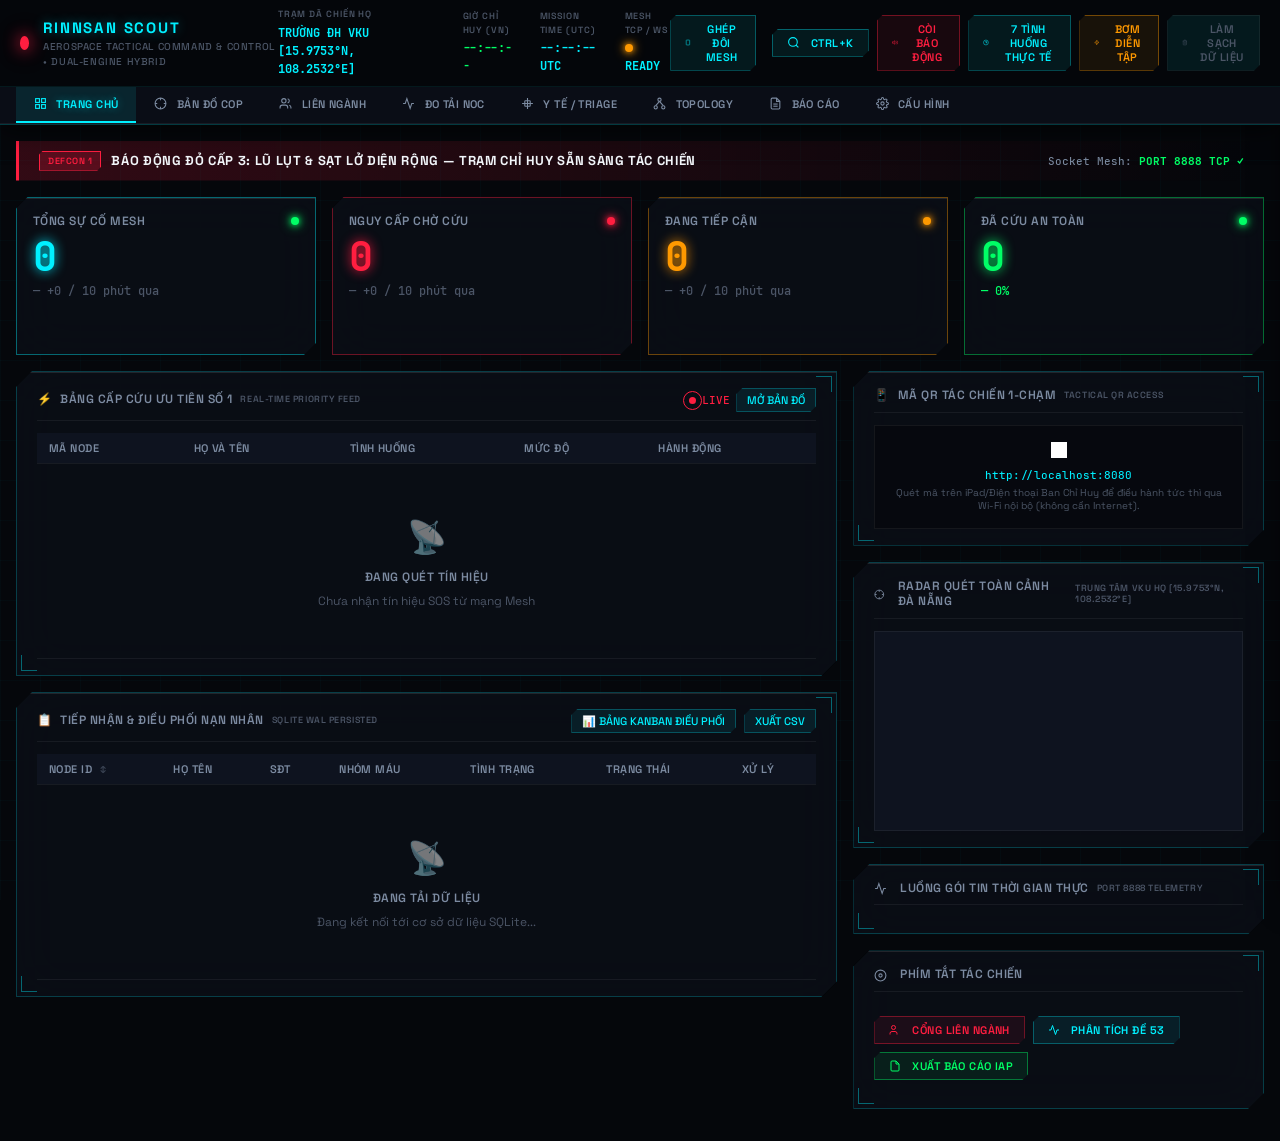
==== commit 26ec10db: "feat(c2-web): complete Phase B UI & C2 tactical features (Dossier, Kanban, Auth, QR Device Registry," ====
--- a/src/main/resources/static/index.html
+++ b/src/main/resources/static/index.html
@@ -67,6 +67,11 @@
       </div>
 
       <div class="header-controls">
+        <button id="btn-devices-modal" class="btn-tactical cyan" onclick="c2Devices.openModal()" title="Quản lý thiết bị tham gia mạng và quét mã QR ghép đôi">
+          <svg class="btn-icon" viewBox="0 0 24 24" width="13" height="13" stroke-width="2"><rect x="5" y="2" width="14" height="20" rx="2" ry="2"/><line x1="12" y1="18" x2="12.01" y2="18"/></svg>
+          GHÉP ĐÔI MESH
+        </button>
+        <div id="hud-user-session" style="display:inline-flex;align-items:center"></div>
         <button id="btn-palette-toggle" class="btn-tactical" onclick="c2Palette.toggle()" title="Mở Command Palette tác chiến dã chiến (Ctrl+K)" style="color:var(--aero-cyan,#00F0FF);border-color:rgba(0,240,255,.35)">
           <svg class="btn-icon" viewBox="0 0 24 24" width="13" height="13" stroke-width="2"><circle cx="11" cy="11" r="8"/><line x1="21" y1="21" x2="16.65" y2="16.65"/></svg>
           CTRL+K
@@ -280,31 +285,68 @@
             </table>
           </div>
 
-          <!-- All Incidents Table -->
+          <!-- All Incidents Table & Kanban View -->
           <div class="avionics-panel">
             <div class="panel-header">
               <span class="panel-title">
-                <span class="panel-accent">📋</span> TOÀN BỘ DANH SÁCH TIẾP NHẬN
+                <span class="panel-accent">📋</span> TIẾP NHẬN & ĐIỀU PHỐI NẠN NHÂN
                 <span class="kicker">SQLITE WAL PERSISTED</span>
               </span>
-              <button class="panel-more-btn" id="btn-export-csv-home">XUẤT CSV</button>
-            </div>
-            <table class="tactical-table">
-              <thead>
-                <tr>
-                  <th>NODE ID <span class="sort-icon">↕</span></th>
-                  <th>HỌ TÊN</th>
-                  <th>SĐT</th>
-                  <th>NHÓM MÁU</th>
-                  <th>TÌNH TRẠNG</th>
-                  <th>TRẠNG THÁI</th>
-                  <th>XỬ LÝ</th>
-                </tr>
-              </thead>
-              <tbody id="all-incidents-tbody">
-                <tr><td colspan="7"><div class="state-empty"><span class="state-icon">📡</span><p class="state-title">ĐANG TẢI DỮ LIỆU</p><p class="state-desc">Đang kết nối tới cơ sở dữ liệu SQLite...</p></div></td></tr>
-              </tbody>
-            </table>
+              <div style="display:flex;gap:8px">
+                <button class="panel-more-btn" id="btn-toggle-kanban" onclick="c2Kanban.toggleView()">📊 BẢNG KANBAN ĐIỀU PHỐI</button>
+                <button class="panel-more-btn" id="btn-export-csv-home">XUẤT CSV</button>
+              </div>
+            </div>
+
+            <!-- Dạng bảng truyền thống -->
+            <div id="all-incidents-table-wrapper">
+              <table class="tactical-table">
+                <thead>
+                  <tr>
+                    <th>NODE ID <span class="sort-icon">↕</span></th>
+                    <th>HỌ TÊN</th>
+                    <th>SĐT</th>
+                    <th>NHÓM MÁU</th>
+                    <th>TÌNH TRẠNG</th>
+                    <th>TRẠNG THÁI</th>
+                    <th>XỬ LÝ</th>
+                  </tr>
+                </thead>
+                <tbody id="all-incidents-tbody">
+                  <tr><td colspan="7"><div class="state-empty"><span class="state-icon">📡</span><p class="state-title">ĐANG TẢI DỮ LIỆU</p><p class="state-desc">Đang kết nối tới cơ sở dữ liệu SQLite...</p></div></td></tr>
+                </tbody>
+              </table>
+            </div>
+
+            <!-- Dạng bảng Kanban 3 cột (U3) -->
+            <div id="incidents-kanban-wrapper" class="incidents-kanban-wrapper" style="display:none">
+              <!-- Cột 1: Chờ điều phối (PENDING) -->
+              <div class="kanban-column">
+                <div class="kanban-col-header" style="color:var(--defcon-red);border-left:3px solid var(--defcon-red)">
+                  <span>🔴 CHỜ ĐIỀU PHỐI</span>
+                  <span class="badge pending" id="kanban-count-pending">0</span>
+                </div>
+                <div class="kanban-col-body" id="kanban-col-pending" data-status="PENDING"></div>
+              </div>
+
+              <!-- Cột 2: Đang tiếp cận (DISPATCHED) -->
+              <div class="kanban-column">
+                <div class="kanban-col-header" style="color:var(--orbital-amber);border-left:3px solid var(--orbital-amber)">
+                  <span>🟡 ĐANG TIẾP CẬN</span>
+                  <span class="badge dispatched" id="kanban-count-dispatched">0</span>
+                </div>
+                <div class="kanban-col-body" id="kanban-col-dispatched" data-status="DISPATCHED"></div>
+              </div>
+
+              <!-- Cột 3: Đã cứu an toàn (RESOLVED) -->
+              <div class="kanban-column">
+                <div class="kanban-col-header" style="color:var(--life-green);border-left:3px solid var(--life-green)">
+                  <span>🟢 ĐÃ CỨU AN TOÀN</span>
+                  <span class="badge resolved" id="kanban-count-resolved">0</span>
+                </div>
+                <div class="kanban-col-body" id="kanban-col-resolved" data-status="RESOLVED"></div>
+              </div>
+            </div>
           </div>
         </div>
 
@@ -896,6 +938,10 @@
             <span class="kicker">SHA-256 VERIFIED IMMUTABLE EVIDENCE</span>
           </span>
           <div style="display:flex;gap:8px">
+            <a href="/api/reports/geojson" download="mesh_rescue_cop.geojson" class="btn-tactical cyan" style="text-decoration:none;display:inline-flex;align-items:center;gap:6px">
+              <svg class="btn-icon" viewBox="0 0 24 24" width="12" height="12" stroke-width="2"><circle cx="12" cy="12" r="10"/><line x1="2" y1="12" x2="22" y2="12"/><path d="M12 2a15.3 15.3 0 0 1 4 10 15.3 15.3 0 0 1-4 10 15.3 15.3 0 0 1-4-10 15.3 15.3 0 0 1 4-10z"/></svg>
+              XUẤT BẢN ĐỒ GEOJSON
+            </a>
             <button class="btn-tactical danger" id="btn-export-iap">
               <svg class="btn-icon" viewBox="0 0 24 24" width="12" height="12" stroke-width="2"><path d="M6 9V2h12v7M6 18H4a2 2 0 0 1-2-2v-5a2 2 0 0 1 2-2h16a2 2 0 0 1 2 2v5a2 2 0 0 1-2 2h-2"/><rect x="6" y="14" width="12" height="8"/></svg>
               IN BÁO CÁO IAP (PDF)
@@ -1160,6 +1206,178 @@
       </div>
     </div>
 
+    <!-- ████████████████████████████████████████████████████████████████████████
+         §INCIDENT DOSSIER DRAWER & TIMELINE (U2)
+         ████████████████████████████████████████████████████████████████████████ -->
+    <div class="dossier-overlay" id="dossier-overlay" onclick="c2Dossier.closeDossier()"></div>
+    <div class="incident-dossier-drawer" id="incident-dossier-drawer">
+      <div class="dossier-header">
+        <div>
+          <div style="font-size:10px;color:var(--text-muted);letter-spacing:1px;font-weight:700">HỒ SƠ VỤ VIỆC & NHẬT KÝ TÁC CHIẾN</div>
+          <div style="font-size:14px;font-weight:700;color:#fff;margin-top:2px" id="dossier-title">NODE_ID • Tên nạn nhân</div>
+        </div>
+        <div style="display:flex;align-items:center;gap:8px">
+          <span id="dossier-status-badge" class="badge pending">CHỜ CỨU</span>
+          <button onclick="c2Dossier.closeDossier()" style="background:none;border:none;color:var(--text-muted);font-size:18px;cursor:pointer;padding:2px 8px">✕</button>
+        </div>
+      </div>
+
+      <div class="dossier-body">
+        <!-- Vị trí GPS & Fix Status -->
+        <div class="dossier-section">
+          <div style="font-size:10px;color:var(--aero-cyan);font-weight:700;letter-spacing:1px;margin-bottom:4px">ĐỊNH VỊ TÁC CHIẾN</div>
+          <div id="dossier-gps-info" style="font-size:11px;color:#fff"></div>
+        </div>
+
+        <!-- Thông tin y tế & Nạn nhân -->
+        <div class="dossier-section">
+          <div style="font-size:10px;color:var(--orbital-amber);font-weight:700;letter-spacing:1px;margin-bottom:4px">THÔNG TIN HIỆN TRƯỜNG & Y TẾ</div>
+          <div id="dossier-medical-info"></div>
+        </div>
+
+        <!-- Ghi chú tác chiến nhanh -->
+        <div class="dossier-section">
+          <div style="font-size:10px;color:var(--life-green);font-weight:700;letter-spacing:1px;margin-bottom:6px">GHI NHẬT KÝ / CHỈ THỊ CHỈ HUY</div>
+          <div style="display:flex;gap:6px;margin-bottom:6px">
+            <select id="dossier-event-type" class="config-input" style="width:140px;font-size:10px;padding:4px">
+              <option value="NOTE">Ghi chú</option>
+              <option value="OPERATOR_ACK">Tiếp nhận ca</option>
+              <option value="DISPATCH_SENT">Phát lệnh</option>
+              <option value="RESOLVED">Đã giải cứu</option>
+              <option value="FALSE_ALARM">Báo động giả</option>
+            </select>
+            <input type="text" id="dossier-note-input" class="config-input" placeholder="Nhập chỉ thị hoặc cập nhật hiện trường..." style="flex:1;font-size:10px;padding:4px">
+            <button class="btn-tactical cyan" onclick="c2Dossier.addEvent()" style="padding:4px 10px;font-size:10px">GHI</button>
+          </div>
+        </div>
+
+        <!-- Dòng thời gian vụ việc -->
+        <div class="dossier-section" style="flex:1">
+          <div style="font-size:10px;color:var(--text-muted);font-weight:700;letter-spacing:1px;margin-bottom:8px">DÒNG THỜI GIAN SỰ KIỆN (TIMELINE)</div>
+          <div id="dossier-timeline-list"></div>
+        </div>
+      </div>
+
+      <div class="dossier-footer">
+        <div style="display:flex;gap:6px">
+          <button class="btn-tactical success" style="padding:6px 12px;font-size:10px" onclick="c2Dossier.updateStatusFromDossier('RESOLVED')">✓ ĐÃ CỨU AN TOÀN</button>
+          <button class="btn-tactical" style="padding:6px 12px;font-size:10px" onclick="c2Dossier.updateStatusFromDossier('PENDING')">↺ ĐẶT VỀ CHỜ</button>
+        </div>
+        <button class="btn-tactical" style="padding:6px 12px;font-size:10px" onclick="c2Dossier.closeDossier()">ĐÓNG</button>
+      </div>
+    </div>
+
+    <!-- ████████████████████████████████████████████████████████████████████████
+         §LOGIN MODAL (U1)
+         ████████████████████████████████████████████████████████████████████████ -->
+    <div class="modal-overlay" id="login-modal">
+      <div class="modal-box" style="max-width:380px">
+        <div class="modal-title">🔑 ĐĂNG NHẬP CÁN BỘ TÁC CHIẾN</div>
+        <div id="login-error-msg" style="color:var(--defcon-red);font-size:10px;margin-bottom:8px"></div>
+        <div class="config-field">
+          <label class="config-label">TÊN ĐĂNG NHẬP</label>
+          <input type="text" class="config-input" id="login-username" value="admin" placeholder="Tên đăng nhập...">
+        </div>
+        <div class="config-field">
+          <label class="config-label">MẬT KHẨU</label>
+          <input type="password" class="config-input" id="login-password" value="admin123" placeholder="Mật khẩu...">
+        </div>
+        <div style="display:flex;justify-content:flex-end;gap:8px;margin-top:16px">
+          <button class="btn-tactical" onclick="c2Auth.closeLoginModal()">HỦY</button>
+          <button class="btn-tactical cyan" onclick="c2Auth.login()">ĐĂNG NHẬP</button>
+        </div>
+      </div>
+    </div>
+
+    <!-- ████████████████████████████████████████████████████████████████████████
+         §DUTY OFFICER MANAGEMENT MODAL (U1)
+         ████████████████████████████████████████████████████████████████████████ -->
+    <div class="modal-overlay" id="admin-users-modal">
+      <div class="modal-box" style="max-width:640px">
+        <div class="modal-title">⚙ QUẢN LÝ CÁN BỘ TRỰC BAN & PHÂN QUYỀN</div>
+        
+        <!-- Danh sách cán bộ -->
+        <table class="tactical-table" style="margin-top:12px;margin-bottom:16px">
+          <thead>
+            <tr>
+              <th>TÀI KHOẢN</th>
+              <th>HỌ TÊN CÁN BỘ</th>
+              <th>VAI TRÒ</th>
+              <th>TRẠNG THÁI</th>
+              <th>THAO TÁC</th>
+            </tr>
+          </thead>
+          <tbody id="admin-users-tbody"></tbody>
+        </table>
+
+        <!-- Form thêm cán bộ mới -->
+        <div class="dossier-section" style="margin-top:12px">
+          <div style="font-size:10px;color:var(--aero-cyan);font-weight:700;margin-bottom:8px">THÊM CÁN BỘ TRỰC BAN MỚI</div>
+          <div style="display:grid;grid-template-columns:1fr 1fr;gap:8px">
+            <input type="text" class="config-input" id="new-user-username" placeholder="Tên đăng nhập">
+            <input type="text" class="config-input" id="new-user-fullname" placeholder="Họ và tên cán bộ">
+            <input type="password" class="config-input" id="new-user-password" placeholder="Mật khẩu tác chiến">
+            <select class="config-input" id="new-user-role">
+              <option value="DISPATCHER">DISPATCHER (Điều phối viên)</option>
+              <option value="COMMANDER">COMMANDER (Chỉ huy trưởng)</option>
+              <option value="OBSERVER">OBSERVER (Quan sát viên)</option>
+              <option value="ADMIN">ADMIN (Quản trị viên)</option>
+            </select>
+          </div>
+          <div style="display:flex;justify-content:flex-end;margin-top:10px">
+            <button class="btn-tactical cyan" onclick="c2Auth.createUser()">+ THÊM CÁN BỘ</button>
+          </div>
+        </div>
+
+        <div style="display:flex;justify-content:flex-end;margin-top:16px">
+          <button class="btn-tactical" onclick="c2Auth.closeAdminModal()">ĐÓNG</button>
+        </div>
+      </div>
+    </div>
+
+    <!-- ████████████████████████████████████████████████████████████████████████
+         §DEVICE REGISTRY & PAIRING MODAL (U4)
+         ████████████████████████████████████████████████████████████████████████ -->
+    <div class="modal-overlay" id="devices-modal">
+      <div class="modal-box" style="max-width:680px">
+        <div class="modal-title">📱 THIẾT BỊ MẠNG MESH & GHÉP ĐÔI ZERO-CONFIG</div>
+
+        <div style="display:grid;grid-template-columns:200px 1fr;gap:20px;align-items:center;margin-top:14px;background:rgba(255,255,255,0.03);padding:14px;border-radius:4px">
+          <div style="text-align:center">
+            <div id="devices-qr-container" style="display:inline-block;padding:8px;background:#fff;border-radius:4px"></div>
+            <div style="font-size:10px;color:var(--text-muted);margin-top:6px">MỞ APP ANDROID VÀ QUÉT MÃ</div>
+          </div>
+          <div>
+            <div style="font-size:12px;font-weight:700;color:#fff;margin-bottom:8px">THÔNG SỐ GHÉP ĐÔI TỰ ĐỘNG</div>
+            <div id="devices-qr-details" style="font-size:11px;color:var(--text-secondary);display:flex;flex-direction:column;gap:4px"></div>
+            <div style="font-size:10px;color:var(--text-muted);margin-top:8px">
+              ℹ Điện thoại Android của bạn Trâm kết nối vào cùng Wi-Fi dã chiến, quét mã này để tự động thiết lập cổng TCP 8888 và gửi SOS hai chiều.
+            </div>
+          </div>
+        </div>
+
+        <div style="margin-top:16px">
+          <div style="font-size:11px;font-weight:700;color:var(--aero-cyan);margin-bottom:6px">DANH SÁCH THIẾT BỊ ĐÃ THAM GIA MẠNG MESH</div>
+          <table class="tactical-table">
+            <thead>
+              <tr>
+                <th>NODE ID</th>
+                <th>TÊN THIẾT BỊ</th>
+                <th>IP : CỔNG</th>
+                <th>TRẠNG THÁI</th>
+                <th>HEARTBEAT CUỐI</th>
+              </tr>
+            </thead>
+            <tbody id="devices-table-tbody"></tbody>
+          </table>
+        </div>
+
+        <div style="display:flex;justify-content:flex-end;margin-top:16px">
+          <button class="btn-tactical" onclick="c2Devices.closeModal()">ĐÓNG</button>
+        </div>
+      </div>
+    </div>
+
   </main>
 
   <!-- ████████████████████████████████████████████████████████████████████████
@@ -1182,6 +1400,10 @@
   <script src="js/c2-audit.js"></script>
   <script src="js/c2-config.js"></script>
   <script src="js/c2-home.js"></script>
+  <script src="js/c2-dossier.js"></script>
+  <script src="js/c2-kanban.js"></script>
+  <script src="js/c2-auth.js"></script>
+  <script src="js/c2-devices.js"></script>
   <script src="js/c2-simulator.js"></script>
   <script src="js/c2-palette.js"></script>
   <script src="js/c2-app.js"></script>
--- a/src/main/resources/static/css/tactical-c2.css
+++ b/src/main/resources/static/css/tactical-c2.css
@@ -1889,3 +1889,118 @@
   .kpi-number { color: #000 !important; text-shadow: none !important; }
   table.tactical-table td, table.tactical-table th { color: #000; border-color: #ddd; }
 }
+
+/* ==========================================================================
+   §INCIDENT DOSSIER DRAWER & TIMELINE (U2)
+   ========================================================================== */
+.dossier-overlay {
+  position: fixed;
+  top: 0; left: 0; right: 0; bottom: 0;
+  background: rgba(0, 0, 0, 0.7);
+  backdrop-filter: blur(4px);
+  z-index: 1200;
+  opacity: 0;
+  pointer-events: none;
+  transition: opacity 0.3s ease;
+}
+.dossier-overlay.active {
+  opacity: 1;
+  pointer-events: auto;
+}
+
+.incident-dossier-drawer {
+  position: fixed;
+  top: 0; right: -520px; bottom: 0;
+  width: 500px;
+  max-width: 90vw;
+  background: #080C16;
+  border-left: 1px solid var(--aero-cyan);
+  box-shadow: -10px 0 30px rgba(0, 0, 0, 0.85);
+  z-index: 1201;
+  display: flex;
+  flex-direction: column;
+  transition: right 0.3s cubic-bezier(0.16, 1, 0.3, 1);
+}
+.incident-dossier-drawer.active {
+  right: 0;
+}
+
+.dossier-header {
+  padding: 16px 20px;
+  background: #0E131F;
+  border-bottom: 1px solid var(--border-subtle);
+  display: flex;
+  align-items: center;
+  justify-content: space-between;
+}
+
+.dossier-body {
+  flex: 1;
+  overflow-y: auto;
+  padding: 20px;
+  display: flex;
+  flex-direction: column;
+  gap: 16px;
+}
+
+.dossier-section {
+  background: rgba(14, 19, 31, 0.7);
+  border: 1px solid var(--border-subtle);
+  border-radius: 4px;
+  padding: 14px;
+}
+
+.dossier-footer {
+  padding: 14px 20px;
+  background: #0A0E18;
+  border-top: 1px solid var(--border-subtle);
+  display: flex;
+  justify-content: space-between;
+  align-items: center;
+}
+
+/* ==========================================================================
+   §DISPATCH KANBAN BOARD (U3)
+   ========================================================================== */
+.incidents-kanban-wrapper {
+  display: grid;
+  grid-template-columns: repeat(3, 1fr);
+  gap: 16px;
+  margin-top: 16px;
+}
+
+.kanban-column {
+  background: rgba(8, 12, 22, 0.7);
+  border: 1px solid var(--border-subtle);
+  border-radius: 6px;
+  display: flex;
+  flex-direction: column;
+  max-height: 600px;
+}
+
+.kanban-col-header {
+  padding: 10px 14px;
+  background: rgba(14, 19, 31, 0.95);
+  border-bottom: 1px solid var(--border-subtle);
+  display: flex;
+  justify-content: space-between;
+  align-items: center;
+  font-family: var(--font-mono);
+  font-size: 11px;
+  font-weight: 700;
+  letter-spacing: 0.5px;
+}
+
+.kanban-col-body {
+  padding: 12px;
+  overflow-y: auto;
+  flex: 1;
+  min-height: 200px;
+  transition: background 0.2s ease;
+}
+
+@media (max-width: 900px) {
+  .incidents-kanban-wrapper {
+    grid-template-columns: 1fr;
+  }
+}
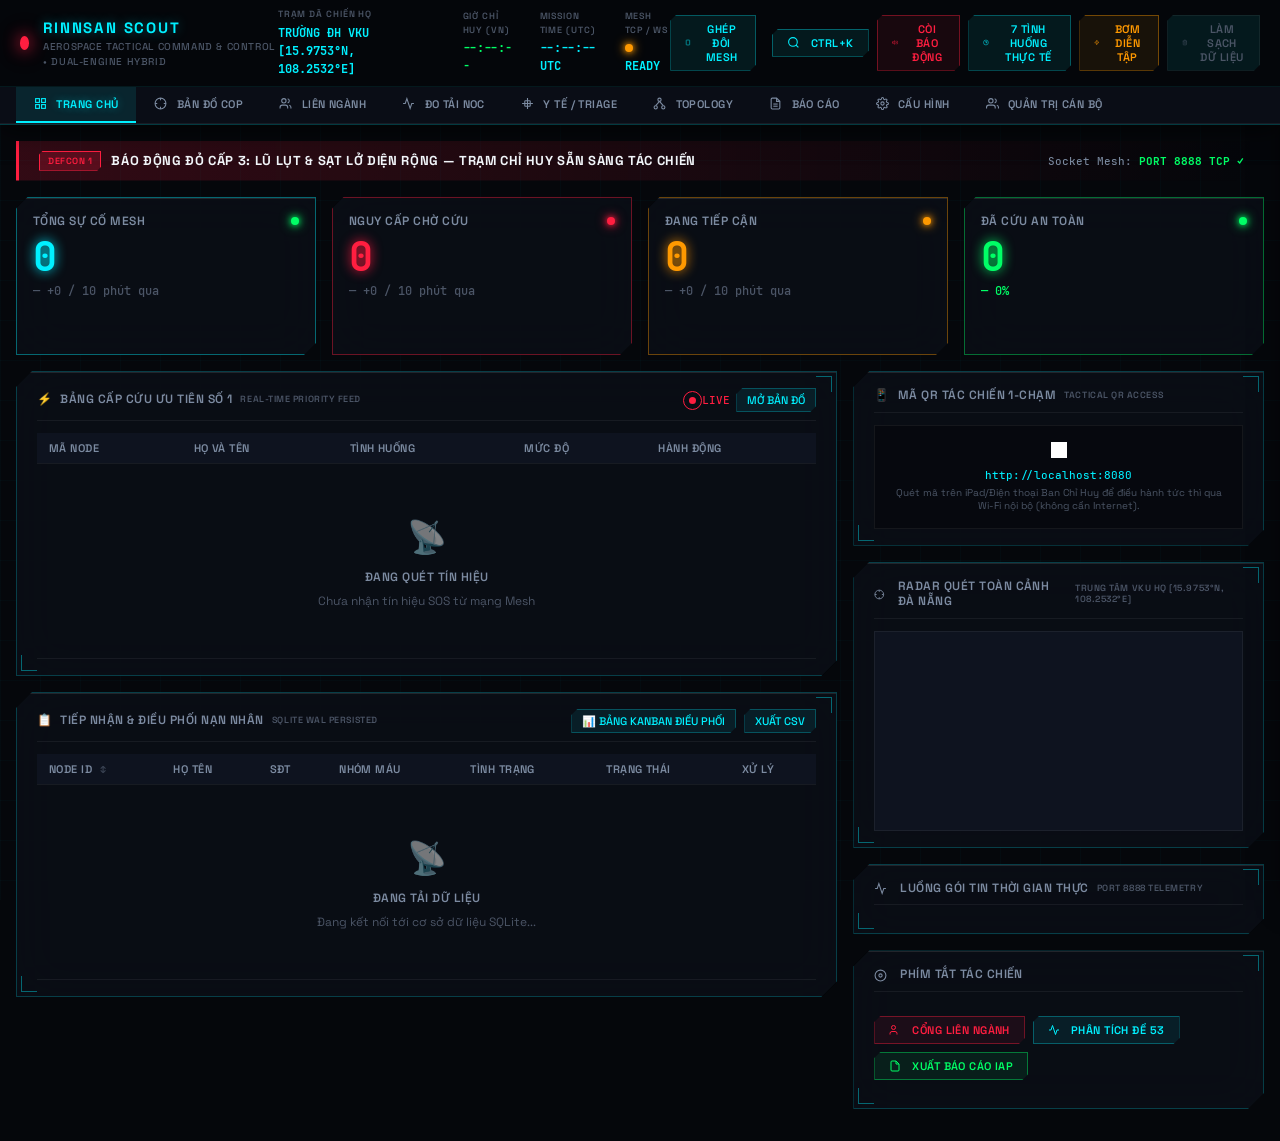
==== commit 030bbd60: "feat(c2-admin): add dedicated Duty Officer Management tab, RBAC PII Data Masking for Observer, and p" ====
--- a/src/main/resources/static/index.html
+++ b/src/main/resources/static/index.html
@@ -129,6 +129,10 @@
         <svg class="nav-icon" viewBox="0 0 24 24" width="13" height="13" stroke-width="2"><circle cx="12" cy="12" r="3"/><path d="M19.4 15a1.65 1.65 0 0 0 .33 1.82l.06.06a2 2 0 0 1 0 2.83 2 2 0 0 1-2.83 0l-.06-.06a1.65 1.65 0 0 0-1.82-.33 1.65 1.65 0 0 0-1 1.51V21a2 2 0 0 1-2 2 2 2 0 0 1-2-2v-.09A1.65 1.65 0 0 0 9 19.4a1.65 1.65 0 0 0-1.82.33l-.06.06a2 2 0 0 1-2.83 0 2 2 0 0 1 0-2.83l.06-.06a1.65 1.65 0 0 0 .33-1.82 1.65 1.65 0 0 0-1.51-1H3a2 2 0 0 1-2-2 2 2 0 0 1 2-2h.09A1.65 1.65 0 0 0 4.6 9a1.65 1.65 0 0 0-.33-1.82l-.06-.06a2 2 0 0 1 0-2.83 2 2 0 0 1 2.83 0l.06.06a1.65 1.65 0 0 0 1.82.33H9a1.65 1.65 0 0 0 1-1.51V3a2 2 0 0 1 2-2 2 2 0 0 1 2 2v.09a1.65 1.65 0 0 0 1 1.51 1.65 1.65 0 0 0 1.82-.33l.06-.06a2 2 0 0 1 2.83 0 2 2 0 0 1 0 2.83l-.06.06a1.65 1.65 0 0 0-.33 1.82V9a1.65 1.65 0 0 0 1.51 1H21a2 2 0 0 1 2 2 2 2 0 0 1-2 2h-.09a1.65 1.65 0 0 0-1.51 1z"/></svg>
         CẤU HÌNH
       </button>
+      <button class="nav-tab" data-tab="tab-admin">
+        <svg class="nav-icon" viewBox="0 0 24 24" width="13" height="13" stroke-width="2"><path d="M17 21v-2a4 4 0 0 0-4-4H5a4 4 0 0 0-4 4v2"/><circle cx="9" cy="7" r="4"/><path d="M23 21v-2a4 4 0 0 0-3-3.87"/><path d="M16 3.13a4 4 0 0 1 0 7.75"/></svg>
+        QUẢN TRỊ CÁN BỘ
+      </button>
     </nav>
   </header>
 
@@ -1067,6 +1071,161 @@
       </div>
     </section>
 
+    <!-- ════════════════════════════════════════════════════════════════════════
+         TAB 8: QUẢN TRỊ CÁN BỘ & PHÂN QUYỀN TÁC CHIẾN (RBAC & DUTY SHIFT)
+         ════════════════════════════════════════════════════════════════════════ -->
+    <section id="tab-admin" class="tab-content">
+      <div style="display:grid;grid-template-columns:1fr 380px;gap:16px">
+        
+        <!-- CỘT TRÁI: DANH SÁCH CÁN BỘ TRỰC BAN -->
+        <div class="avionics-panel">
+          <div class="panel-header">
+            <span class="panel-title">
+              <svg class="btn-icon" viewBox="0 0 24 24" width="13" height="13" stroke-width="2"><path d="M17 21v-2a4 4 0 0 0-4-4H5a4 4 0 0 0-4 4v2"/><circle cx="9" cy="7" r="4"/><path d="M23 21v-2a4 4 0 0 0-3-3.87"/><path d="M16 3.13a4 4 0 0 1 0 7.75"/></svg>
+              DANH SÁCH CÁN BỘ TRỰC BAN & PHÂN QUYỀN
+              <span class="kicker">RBAC SECURED • BCRYPT</span>
+            </span>
+            <div style="display:flex;gap:4px">
+              <button class="btn-tactical role-filter-btn active" data-role="ALL" onclick="c2Auth.setRoleFilter('ALL')" style="font-size:9px;padding:3px 8px">TẤT CẢ</button>
+              <button class="btn-tactical role-filter-btn" data-role="ADMIN" onclick="c2Auth.setRoleFilter('ADMIN')" style="font-size:9px;padding:3px 8px;color:var(--defcon-red)">ADMIN</button>
+              <button class="btn-tactical role-filter-btn" data-role="COMMANDER" onclick="c2Auth.setRoleFilter('COMMANDER')" style="font-size:9px;padding:3px 8px;color:var(--orbital-amber)">COMMANDER</button>
+              <button class="btn-tactical role-filter-btn" data-role="DISPATCHER" onclick="c2Auth.setRoleFilter('DISPATCHER')" style="font-size:9px;padding:3px 8px;color:var(--aero-cyan)">DISPATCHER</button>
+              <button class="btn-tactical role-filter-btn" data-role="OBSERVER" onclick="c2Auth.setRoleFilter('OBSERVER')" style="font-size:9px;padding:3px 8px;color:var(--text-muted)">OBSERVER</button>
+            </div>
+          </div>
+
+          <table class="tactical-table">
+            <thead>
+              <tr>
+                <th>TÀI KHOẢN</th>
+                <th>HỌ TÊN CÁN BỘ</th>
+                <th>VAI TRÒ</th>
+                <th>TRẠNG THÁI</th>
+                <th>ĐĂNG NHẬP CUỐI</th>
+                <th>THAO TÁC</th>
+              </tr>
+            </thead>
+            <tbody id="tab-admin-users-tbody">
+              <tr><td colspan="6" style="text-align:center;padding:16px;color:var(--text-muted)">Đang tải danh sách cán bộ...</td></tr>
+            </tbody>
+          </table>
+
+          <!-- MA TRẬN PHÂN QUYỀN RBAC -->
+          <div style="margin-top:20px;padding:12px;background:rgba(255,255,255,0.02);border:1px solid var(--border-subtle);border-radius:4px">
+            <div style="font-size:11px;font-weight:700;color:var(--aero-cyan);margin-bottom:8px">MA TRẬN PHÂN QUYỀN TÁC CHIẾN (RBAC MATRIX)</div>
+            <table class="tactical-table" style="font-size:10px">
+              <thead>
+                <tr>
+                  <th>VAI TRÒ TÁC CHIẾN</th>
+                  <th>XEM BẢN ĐỒ COP</th>
+                  <th>SĐT & Y TẾ NẠN NHÂN</th>
+                  <th>ĐIỀU PHỐI CỨU HỘ</th>
+                  <th>QUẢN LÝ CÁN BỘ</th>
+                </tr>
+              </thead>
+              <tbody>
+                <tr>
+                  <td><strong style="color:var(--defcon-red)">ADMIN</strong></td>
+                  <td>✓ Toàn cảnh</td>
+                  <td>✓ Đầy đủ</td>
+                  <td>✓ Toàn quyền</td>
+                  <td>✓ Cấp tài khoản & Reset MK</td>
+                </tr>
+                <tr>
+                  <td><strong style="color:var(--orbital-amber)">COMMANDER</strong> (Chỉ huy)</td>
+                  <td>✓ Toàn cảnh</td>
+                  <td>✓ Đầy đủ</td>
+                  <td>✓ Quyết định điều phối</td>
+                  <td>— Xem danh sách</td>
+                </tr>
+                <tr>
+                  <td><strong style="color:var(--aero-cyan)">DISPATCHER</strong> (Điều phối viên)</td>
+                  <td>✓ Toàn cảnh</td>
+                  <td>✓ Đầy đủ</td>
+                  <td>✓ Phát lệnh xuất kích</td>
+                  <td>—</td>
+                </tr>
+                <tr>
+                  <td><strong style="color:var(--text-muted)">OBSERVER</strong> (Quan sát / Khách)</td>
+                  <td>✓ Xem tổng quan</td>
+                  <td>🔒 Tự động che mờ (Masked)</td>
+                  <td>— Chỉ xem</td>
+                  <td>—</td>
+                </tr>
+              </tbody>
+            </table>
+          </div>
+        </div>
+
+        <!-- CỘT PHẢI: FORM CẤP TÀI KHOẢN MỚI & ĐỔI MẬT KHẨU CÁ NHÂN -->
+        <div style="display:flex;flex-direction:column;gap:16px">
+          
+          <!-- THÔNG TIN PHIÊN TRỰC -->
+          <div class="avionics-panel">
+            <div class="panel-header">
+              <span class="panel-title">
+                <svg class="btn-icon" viewBox="0 0 24 24" width="13" height="13" stroke-width="2"><circle cx="12" cy="12" r="10"/><polyline points="12 6 12 12 16 14"/></svg>
+                PHIÊN TRỰC BAN HIỆN TẠI
+              </span>
+            </div>
+            <div id="admin-current-shift-info" style="font-size:11px;color:var(--text-secondary);display:flex;flex-direction:column;gap:6px"></div>
+          </div>
+
+          <!-- ĐỔI MẬT KHẨU CÁ NHÂN -->
+          <div class="avionics-panel">
+            <div class="panel-header">
+              <span class="panel-title">
+                <svg class="btn-icon" viewBox="0 0 24 24" width="13" height="13" stroke-width="2"><rect x="3" y="11" width="18" height="11" rx="2" ry="2"/><path d="M7 11V7a5 5 0 0 1 10 0v4"/></svg>
+                ĐỔI MẬT KHẨU CÁ NHÂN
+              </span>
+            </div>
+            <div class="config-field">
+              <label class="config-label">MẬT KHẨU HIỆN TẠI</label>
+              <input type="password" class="config-input" id="my-old-password" placeholder="Mật khẩu cũ...">
+            </div>
+            <div class="config-field">
+              <label class="config-label">MẬT KHẨU MỚI (≥ 6 KÝ TỰ)</label>
+              <input type="password" class="config-input" id="my-new-password" placeholder="Mật khẩu mới...">
+            </div>
+            <button class="btn-tactical cyan" style="margin-top:10px;width:100%" onclick="c2Auth.changeOwnPassword()">✓ ĐỔI MẬT KHẨU</button>
+          </div>
+
+          <!-- CẤP TÀI KHOẢN CÁN BỘ MỚI (DÀNH CHO ADMIN) -->
+          <div class="avionics-panel">
+            <div class="panel-header">
+              <span class="panel-title">
+                <svg class="btn-icon" viewBox="0 0 24 24" width="13" height="13" stroke-width="2"><path d="M16 21v-2a4 4 0 0 0-4-4H5a4 4 0 0 0-4 4v2"/><circle cx="9" cy="7" r="4"/><line x1="20" y1="8" x2="20" y2="14"/><line x1="23" y1="11" x2="17" y2="11"/></svg>
+                CẤP TÀI KHOẢN CÁN BỘ MỚI
+              </span>
+            </div>
+            <div class="config-field">
+              <label class="config-label">TÊN ĐĂNG NHẬP (USERNAME)</label>
+              <input type="text" class="config-input" id="tab-new-user-username" placeholder="Ví dụ: tram_commander">
+            </div>
+            <div class="config-field">
+              <label class="config-label">HỌ VÀ TÊN CÁN BỘ</label>
+              <input type="text" class="config-input" id="tab-new-user-fullname" placeholder="Ví dụ: Nguyễn Thị Bích Trâm">
+            </div>
+            <div class="config-field">
+              <label class="config-label">MẬT KHẨU TÁC CHIẾN KHỞI TẠO</label>
+              <input type="password" class="config-input" id="tab-new-user-password" placeholder="Mật khẩu khởi tạo...">
+            </div>
+            <div class="config-field">
+              <label class="config-label">VAI TRÒ VÀ CẤP BẬC</label>
+              <select class="config-input" id="tab-new-user-role">
+                <option value="DISPATCHER">DISPATCHER — Điều phối viên tiếp nhận</option>
+                <option value="COMMANDER">COMMANDER — Chỉ huy trưởng tác chiến</option>
+                <option value="OBSERVER">OBSERVER — Quan sát viên (Che dữ liệu y tế)</option>
+                <option value="ADMIN">ADMIN — Quản trị viên hệ thống</option>
+              </select>
+            </div>
+            <button class="btn-tactical success" style="margin-top:12px;width:100%" onclick="c2Auth.createUser()">+ CẤP TÀI KHOẢN CÁN BỘ</button>
+          </div>
+
+        </div>
+      </div>
+    </section>
+
     <!-- ──────────────────────────── MODALS ──────────────────────────────────── -->
     <!-- 1. Dispatch Modal (Trang Chủ) -->
     <div class="modal-overlay" id="dispatch-modal">
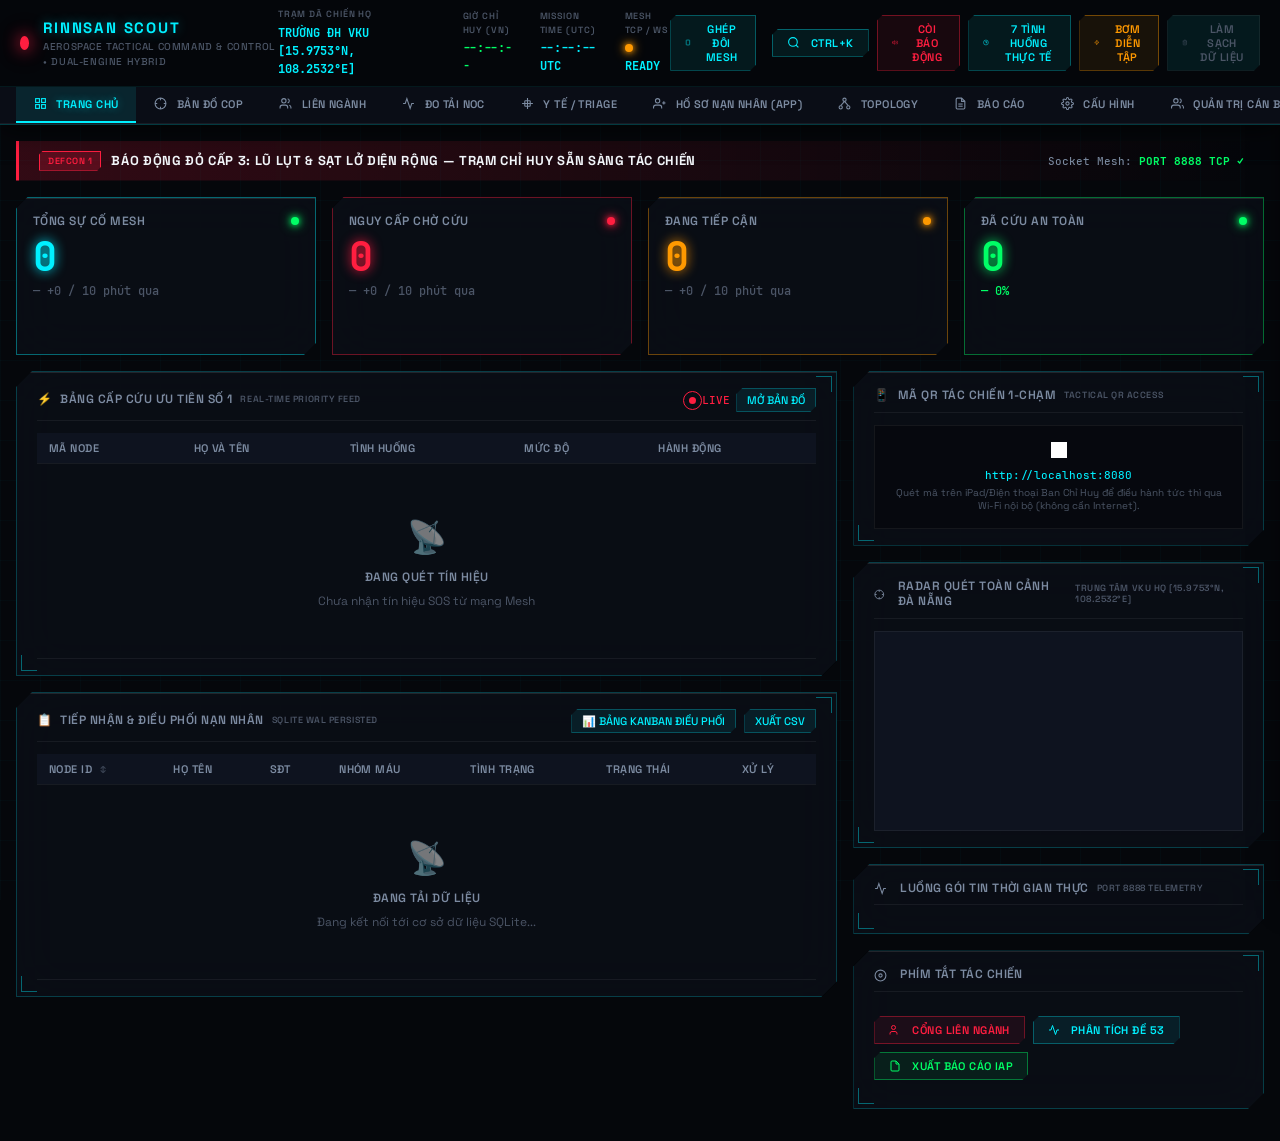
==== commit 1bde24c3: "feat(c2-directory): add Citizen & Victim Profile Directory, advanced multi-field search, blood-type " ====
--- a/src/main/resources/static/index.html
+++ b/src/main/resources/static/index.html
@@ -116,6 +116,10 @@
       <button class="nav-tab" data-tab="tab-triage">
         <svg class="nav-icon" viewBox="0 0 24 24" width="13" height="13" stroke-width="2"><path d="M12 2v20M2 12h20"/><rect x="7" y="7" width="10" height="10" rx="1"/></svg>
         Y TẾ / TRIAGE
+      </button>
+      <button class="nav-tab" data-tab="tab-directory">
+        <svg class="nav-icon" viewBox="0 0 24 24" width="13" height="13" stroke-width="2"><path d="M16 21v-2a4 4 0 0 0-4-4H5a4 4 0 0 0-4 4v2"/><circle cx="8.5" cy="7" r="4"/><line x1="20" y1="8" x2="20" y2="14"/><line x1="23" y1="11" x2="17" y2="11"/></svg>
+        HỒ SƠ NẠN NHÂN (APP)
       </button>
       <button class="nav-tab" data-tab="tab-topology">
         <svg class="nav-icon" viewBox="0 0 24 24" width="13" height="13" stroke-width="2"><circle cx="12" cy="5" r="3"/><circle cx="5" cy="19" r="3"/><circle cx="19" cy="19" r="3"/><line x1="12" y1="8" x2="5" y2="16"/><line x1="12" y1="8" x2="19" y2="16"/></svg>
@@ -882,6 +886,110 @@
             </div>
           </div>
         </div>
+      </div>
+    </section>
+
+    <!-- ════════════════════════════════════════════════════════════════════════
+         TAB: SỔ QUẢN LÝ HỒ SƠ NẠN NHÂN & NGƯỜI DÙNG APP (VICTIM DIRECTORY)
+         ════════════════════════════════════════════════════════════════════════ -->
+    <section id="tab-directory" class="tab-content">
+      
+      <!-- Thống kê nhóm máu & tổng quan người dùng App -->
+      <div style="display:grid;grid-template-columns:repeat(5, 1fr);gap:12px;margin-bottom:16px">
+        <div class="avionics-panel" style="padding:12px;text-align:center">
+          <div style="font-size:10px;color:var(--text-muted);font-weight:700">TỔNG HỒ SƠ APP</div>
+          <div style="font-size:22px;font-weight:800;color:var(--aero-cyan);margin-top:2px" id="dir-stat-total">0</div>
+        </div>
+        <div class="avionics-panel" style="padding:12px;text-align:center">
+          <div style="font-size:10px;color:var(--text-muted);font-weight:700">NHÓM MÁU O</div>
+          <div style="font-size:22px;font-weight:800;color:var(--defcon-red);margin-top:2px" id="dir-stat-o">0</div>
+        </div>
+        <div class="avionics-panel" style="padding:12px;text-align:center">
+          <div style="font-size:10px;color:var(--text-muted);font-weight:700">NHÓM MÁU A</div>
+          <div style="font-size:22px;font-weight:800;color:var(--orbital-amber);margin-top:2px" id="dir-stat-a">0</div>
+        </div>
+        <div class="avionics-panel" style="padding:12px;text-align:center">
+          <div style="font-size:10px;color:var(--text-muted);font-weight:700">NHÓM MÁU B</div>
+          <div style="font-size:22px;font-weight:800;color:#00F0FF;margin-top:2px" id="dir-stat-b">0</div>
+        </div>
+        <div class="avionics-panel" style="padding:12px;text-align:center">
+          <div style="font-size:10px;color:var(--text-muted);font-weight:700">NHÓM MÁU AB</div>
+          <div style="font-size:22px;font-weight:800;color:var(--life-green);margin-top:2px" id="dir-stat-ab">0</div>
+        </div>
+      </div>
+
+      <!-- Khung Tra cứu & Danh bạ 2 cột -->
+      <div style="display:grid;grid-template-columns:1fr 400px;gap:16px">
+        
+        <!-- CỘT TRÁI: THANH TÌM KIẾM & BẢNG DANH SÁCH HỒ SƠ -->
+        <div class="avionics-panel">
+          <div class="panel-header">
+            <span class="panel-title">
+              <svg class="btn-icon" viewBox="0 0 24 24" width="13" height="13" stroke-width="2"><circle cx="11" cy="11" r="8"/><line x1="21" y1="21" x2="16.65" y2="16.65"/></svg>
+              TRA CỨU HỒ SƠ NẠN NHÂN TỪ APP ANDROID
+              <span class="kicker">CITIZEN PROFILE REGISTRY</span>
+            </span>
+          </div>
+
+          <!-- Thanh tìm kiếm & Bộ lọc -->
+          <div style="display:grid;grid-template-columns:1fr 140px 140px 100px;gap:8px;padding:12px;background:rgba(255,255,255,0.02);border-bottom:1px solid var(--border-subtle)">
+            <input type="text" id="dir-search-input" class="config-input" placeholder="Tìm theo Tên, SĐT, Node ID hoặc bệnh nền..." onkeydown="if(event.key==='Enter') c2Directory.loadDirectory()">
+            <select id="dir-filter-blood" class="config-input" onchange="c2Directory.loadDirectory()">
+              <option value="ALL">Mọi nhóm máu</option>
+              <option value="O+">Nhóm O+</option>
+              <option value="O-">Nhóm O- (Hiếm)</option>
+              <option value="A+">Nhóm A+</option>
+              <option value="A-">Nhóm A-</option>
+              <option value="B+">Nhóm B+</option>
+              <option value="B-">Nhóm B-</option>
+              <option value="AB+">Nhóm AB+</option>
+              <option value="AB-">Nhóm AB- (Rất hiếm)</option>
+            </select>
+            <select id="dir-filter-status" class="config-input" onchange="c2Directory.loadDirectory()">
+              <option value="ALL">Mọi trạng thái</option>
+              <option value="PENDING">Chờ cứu nạn</option>
+              <option value="DISPATCHED">Đang tiếp cận</option>
+              <option value="RESOLVED">Đã giải cứu</option>
+            </select>
+            <button class="btn-tactical cyan" onclick="c2Directory.loadDirectory()">🔍 TÌM</button>
+          </div>
+
+          <!-- Bảng danh sách -->
+          <table class="tactical-table">
+            <thead>
+              <tr>
+                <th>NODE ID</th>
+                <th>HỌ TÊN NGƯỜI DÂN</th>
+                <th>SỐ ĐIỆN THOẠI</th>
+                <th>NHÓM MÁU</th>
+                <th>SỰ CỐ KHAI BÁO</th>
+                <th>TRẠNG THÁI</th>
+                <th>LẦN CUỐI</th>
+              </tr>
+            </thead>
+            <tbody id="dir-table-tbody">
+              <tr><td colspan="7" style="text-align:center;padding:16px;color:var(--text-muted)">Đang tải danh bạ hồ sơ...</td></tr>
+            </tbody>
+          </table>
+        </div>
+
+        <!-- CỘT PHẢI: THẺ HỒ SƠ Y TẾ ĐIỆN TỬ DÃ CHIẾN -->
+        <div class="avionics-panel">
+          <div class="panel-header">
+            <span class="panel-title">
+              <svg class="btn-icon" viewBox="0 0 24 24" width="13" height="13" stroke-width="2"><path d="M19 14c1.49-1.46 3-3.21 3-5.5A5.5 5.5 0 0 0 16.5 3c-1.76 0-3 .5-4.5 2-1.5-1.5-2.74-2-4.5-2A5.5 5.5 0 0 0 2 8.5c0 2.3 1.5 4.05 3 5.5l7 7Z"/></svg>
+              HỒ SƠ Y TẾ KHẨN CẤP
+            </span>
+          </div>
+          <div id="dir-medical-card-content" style="padding:12px">
+            <div style="text-align:center;padding:40px 20px;color:var(--text-muted);border:1px dashed var(--border-subtle);border-radius:4px">
+              <div style="font-size:24px;margin-bottom:8px">🩺</div>
+              <div style="font-size:12px;font-weight:700">CHỌN MỘT NẠN NHÂN ĐỂ XEM HỒ SƠ Y TẾ</div>
+              <div style="font-size:10px;margin-top:4px">Nhấp vào một dòng trong danh sách bên trái để mở thẻ thông tin chi tiết</div>
+            </div>
+          </div>
+        </div>
+
       </div>
     </section>
 
@@ -1563,6 +1671,7 @@
   <script src="js/c2-kanban.js"></script>
   <script src="js/c2-auth.js"></script>
   <script src="js/c2-devices.js"></script>
+  <script src="js/c2-directory.js"></script>
   <script src="js/c2-simulator.js"></script>
   <script src="js/c2-palette.js"></script>
   <script src="js/c2-app.js"></script>
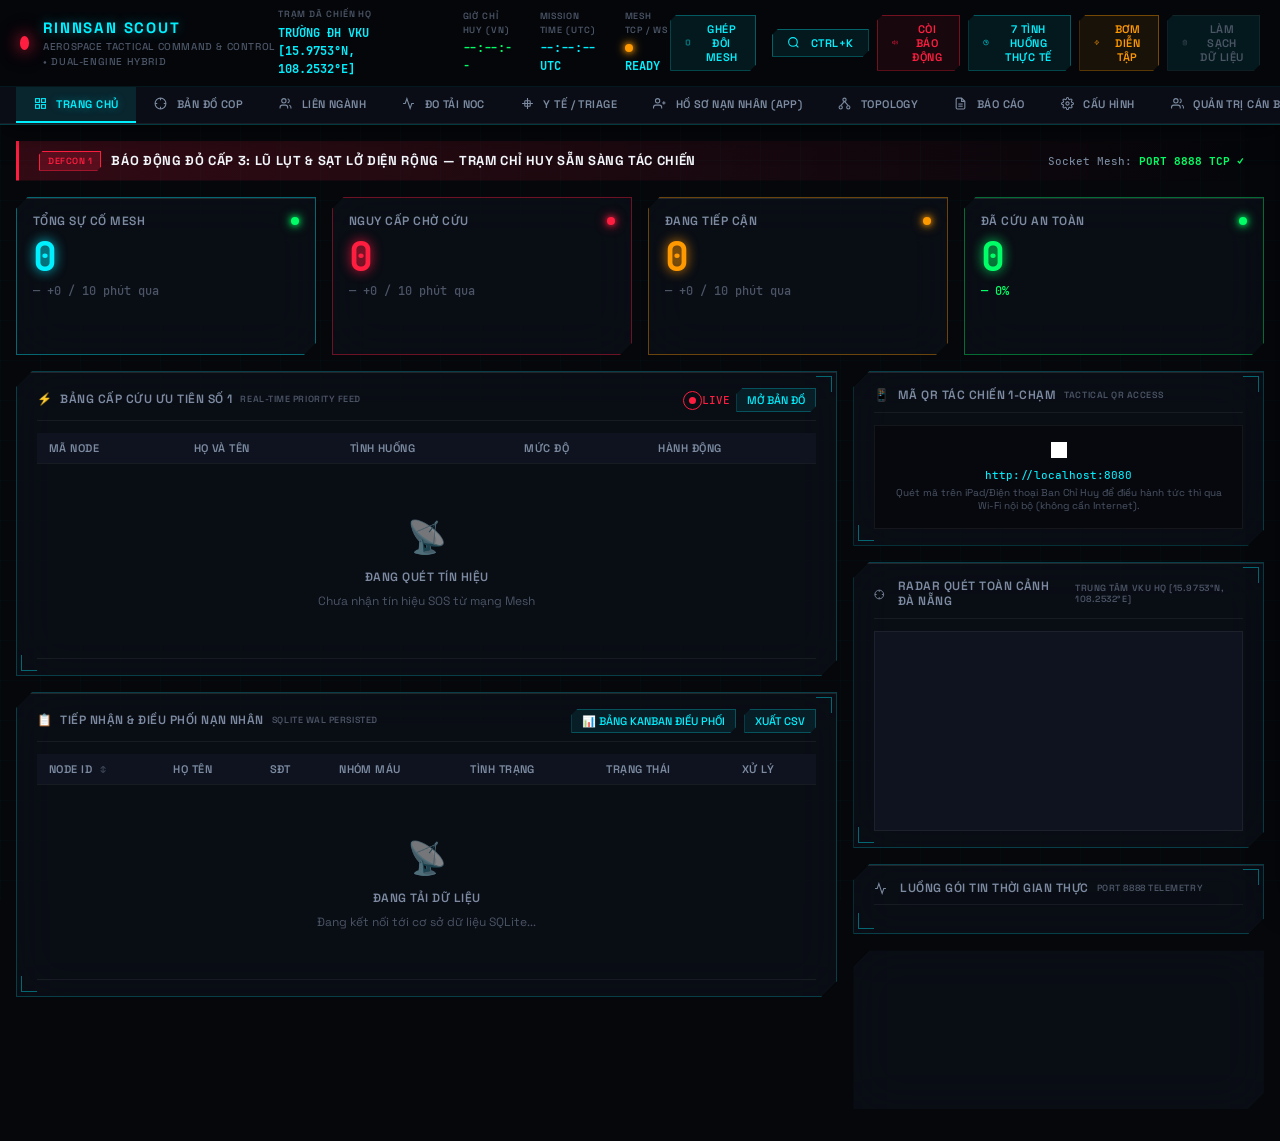
==== commit 03e24c73: "fix(ui-ux): resolve layout overlaps, fix elevation z-index hierarchy, add header close buttons and b" ====
--- a/src/main/resources/static/index.html
+++ b/src/main/resources/static/index.html
@@ -170,25 +170,6 @@
     </div>
   </div>
 
-  <!-- Dispatch Modal -->
-  <div class="modal-overlay" id="dispatch-modal">
-    <div class="modal-box">
-      <div class="modal-title">⚡ PHÁT LỆNH ĐIỀU PHỐI TÁC CHIẾN</div>
-      <div class="config-field">
-        <label class="config-label">MÃ NODE NẠN NHÂN</label>
-        <input type="text" class="config-input" id="dispatch-node-id" readonly>
-      </div>
-      <div class="config-field">
-        <label class="config-label">LỆNH ĐIỀU PHỐI</label>
-        <input type="text" class="config-input" id="dispatch-command" value="Ca-nô số 01 và bác sĩ xuất kích khẩn cấp" placeholder="Nhập lệnh điều phối...">
-      </div>
-      <div style="display:flex;gap:8px;margin-top:16px">
-        <button class="btn-tactical danger lg" id="dispatch-confirm-btn">⚡ XÁC NHẬN ĐIỀU PHỐI</button>
-        <button class="btn-tactical lg" id="dispatch-cancel-btn">✕ HỦY</button>
-      </div>
-    </div>
-  </div>
-
   <!-- ████████████████████████████████████████████████████████████████████████
        MAIN VIEWPORT
        ████████████████████████████████████████████████████████████████████████ -->
@@ -1338,9 +1319,12 @@
     <!-- 1. Dispatch Modal (Trang Chủ) -->
     <div class="modal-overlay" id="dispatch-modal">
       <div class="modal-box" style="max-width:440px">
-        <div class="modal-title">
-          <svg class="btn-icon" viewBox="0 0 24 24" width="14" height="14" stroke-width="2"><polygon points="13 2 3 14 12 14 11 22 21 10 12 10 13 2"/></svg>
-          PHÁT LỆNH ĐIỀU PHỐI CỨU NẠN DÃ CHIẾN
+        <div class="modal-header-bar">
+          <div class="modal-title">
+            <svg class="btn-icon" viewBox="0 0 24 24" width="14" height="14" stroke-width="2"><polygon points="13 2 3 14 12 14 11 22 21 10 12 10 13 2"/></svg>
+            PHÁT LỆNH ĐIỀU PHỐI CỨU NẠN DÃ CHIẾN
+          </div>
+          <button class="modal-close-icon" onclick="c2Home.closeDispatchModal()" title="Đóng cửa sổ">✕</button>
         </div>
         <div class="config-field">
           <label class="config-label">MÃ NẠN NHÂN (NODE ID)</label>
@@ -1360,9 +1344,12 @@
     <!-- 2. Interagency Create Mission Ticket Modal -->
     <div class="modal-overlay" id="interagency-ticket-modal">
       <div class="modal-box" style="max-width:560px">
-        <div class="modal-title">
-          <svg class="btn-icon" viewBox="0 0 24 24" width="14" height="14" stroke-width="2"><path d="M14 2H6a2 2 0 0 0-2 2v16a2 2 0 0 0 2 2h12a2 2 0 0 0 2-2V8z"/><polyline points="14 2 14 8 20 8"/><line x1="16" y1="13" x2="8" y2="13"/><line x1="16" y1="17" x2="8" y2="17"/></svg>
-          LẬP PHIẾU ĐIỀU PHỐI TÁC CHIẾN LIÊN NGÀNH
+        <div class="modal-header-bar">
+          <div class="modal-title">
+            <svg class="btn-icon" viewBox="0 0 24 24" width="14" height="14" stroke-width="2"><path d="M14 2H6a2 2 0 0 0-2 2v16a2 2 0 0 0 2 2h12a2 2 0 0 0 2-2V8z"/><polyline points="14 2 14 8 20 8"/><line x1="16" y1="13" x2="8" y2="13"/><line x1="16" y1="17" x2="8" y2="17"/></svg>
+            LẬP PHIẾU ĐIỀU PHỐI TÁC CHIẾN LIÊN NGÀNH
+          </div>
+          <button class="modal-close-icon" onclick="c2InterAgency.closeCreateTicketModal()" title="Đóng cửa sổ">✕</button>
         </div>
         <div style="display:grid;grid-template-columns:1fr 1fr;gap:12px">
           <div class="config-field" style="grid-column:span 2">
@@ -1415,9 +1402,12 @@
     <!-- 3. Interagency Advance Ticket Modal (Xuất kích / ETA) -->
     <div class="modal-overlay" id="ticket-advance-modal">
       <div class="modal-box" style="max-width:440px">
-        <div class="modal-title">
-          <svg class="btn-icon" viewBox="0 0 24 24" width="14" height="14" stroke-width="2"><polygon points="13 2 3 14 12 14 11 22 21 10 12 10 13 2"/></svg>
-          XÁC NHẬN LỰC LƯỢNG XUẤT KÍCH
+        <div class="modal-header-bar">
+          <div class="modal-title">
+            <svg class="btn-icon" viewBox="0 0 24 24" width="14" height="14" stroke-width="2"><polygon points="13 2 3 14 12 14 11 22 21 10 12 10 13 2"/></svg>
+            XÁC NHẬN LỰC LƯỢNG XUẤT KÍCH
+          </div>
+          <button class="modal-close-icon" onclick="c2InterAgency.closeAdvanceModal()" title="Đóng cửa sổ">✕</button>
         </div>
         <input type="hidden" id="advance-ticket-id">
         <input type="hidden" id="advance-next-status">
@@ -1485,7 +1475,7 @@
         </div>
         <div style="display:flex;align-items:center;gap:8px">
           <span id="dossier-status-badge" class="badge pending">CHỜ CỨU</span>
-          <button onclick="c2Dossier.closeDossier()" style="background:none;border:none;color:var(--text-muted);font-size:18px;cursor:pointer;padding:2px 8px">✕</button>
+          <button class="modal-close-icon" onclick="c2Dossier.closeDossier()" title="Đóng hồ sơ">✕</button>
         </div>
       </div>
 
@@ -1539,7 +1529,10 @@
          ████████████████████████████████████████████████████████████████████████ -->
     <div class="modal-overlay" id="login-modal">
       <div class="modal-box" style="max-width:380px">
-        <div class="modal-title">🔑 ĐĂNG NHẬP CÁN BỘ TÁC CHIẾN</div>
+        <div class="modal-header-bar">
+          <div class="modal-title">🔑 ĐĂNG NHẬP CÁN BỘ TÁC CHIẾN</div>
+          <button class="modal-close-icon" onclick="c2Auth.closeLoginModal()" title="Đóng cửa sổ">✕</button>
+        </div>
         <div id="login-error-msg" style="color:var(--defcon-red);font-size:10px;margin-bottom:8px"></div>
         <div class="config-field">
           <label class="config-label">TÊN ĐĂNG NHẬP</label>
@@ -1561,7 +1554,10 @@
          ████████████████████████████████████████████████████████████████████████ -->
     <div class="modal-overlay" id="admin-users-modal">
       <div class="modal-box" style="max-width:640px">
-        <div class="modal-title">⚙ QUẢN LÝ CÁN BỘ TRỰC BAN & PHÂN QUYỀN</div>
+        <div class="modal-header-bar">
+          <div class="modal-title">⚙ QUẢN LÝ CÁN BỘ TRỰC BAN & PHÂN QUYỀN</div>
+          <button class="modal-close-icon" onclick="c2Auth.closeAdminModal()" title="Đóng cửa sổ">✕</button>
+        </div>
         
         <!-- Danh sách cán bộ -->
         <table class="tactical-table" style="margin-top:12px;margin-bottom:16px">
@@ -1607,7 +1603,10 @@
          ████████████████████████████████████████████████████████████████████████ -->
     <div class="modal-overlay" id="devices-modal">
       <div class="modal-box" style="max-width:680px">
-        <div class="modal-title">📱 THIẾT BỊ MẠNG MESH & GHÉP ĐÔI ZERO-CONFIG</div>
+        <div class="modal-header-bar">
+          <div class="modal-title">📱 THIẾT BỊ MẠNG MESH & GHÉP ĐÔI ZERO-CONFIG</div>
+          <button class="modal-close-icon" onclick="c2Devices.closeModal()" title="Đóng cửa sổ">✕</button>
+        </div>
 
         <div style="display:grid;grid-template-columns:200px 1fr;gap:20px;align-items:center;margin-top:14px;background:rgba(255,255,255,0.03);padding:14px;border-radius:4px">
           <div style="text-align:center">
--- a/src/main/resources/static/css/tactical-c2.css
+++ b/src/main/resources/static/css/tactical-c2.css
@@ -61,14 +61,23 @@
 
 /* ──────────────────────────── §2 ELEVATION + §3 PALETTE ──────────────────── */
 :root {
-  /* Elevation System (§2) */
+  /* Elevation System (§2 - Fixed Hierarchy) */
   --z-base: 0;
   --z-panel: 10;
   --z-panel-hover: 15;
-  --z-dropdown: 30;
-  --z-toast: 40;
-  --z-modal: 50;
-  --z-command-palette: 60;
+  --z-dropdown: 100;
+  --z-map-controls: 500;
+  --z-dock: 600;
+  --z-drawer-map: 700;
+  --z-navbar: 900;
+  --z-header: 1000;
+  --z-mobile-nav: 1050;
+  --z-dossier-backdrop: 2000;
+  --z-dossier: 2001;
+  --z-modal: 3000;
+  --z-command-palette: 4000;
+  --z-toast: 5000;
+  --z-siren: 99999;
 
   --bg-deep-space:   #05070B;
   --bg-carbon-slate: #0E131F;
@@ -1306,18 +1315,25 @@
 /* ──────────────────────────── MODAL OVERLAY ──────────────────────────────── */
 .modal-overlay {
   position: fixed; inset: 0;
-  background: rgba(5,7,11,.8);
+  background: rgba(5,7,11,.88);
+  backdrop-filter: blur(8px);
   z-index: var(--z-modal);
   display: none;
   align-items: center; justify-content: center;
+  padding: 16px;
 }
 .modal-overlay.show { display: flex; }
 .modal-box {
+  position: relative;
   background: var(--bg-elevated);
   border: 1px solid var(--border-glass);
-  box-shadow: 0 16px 64px rgba(0,0,0,.8);
-  padding: 24px;
-  min-width: 400px;
+  box-shadow: 0 20px 60px rgba(0,0,0,.9), 0 0 30px rgba(0,240,255,0.15);
+  padding: 22px 24px;
+  min-width: 320px;
+  max-width: 95vw;
+  max-height: 90vh;
+  overflow-y: auto;
+  border-radius: 4px;
   clip-path: polygon(16px 0, 100% 0, 100% calc(100% - 16px), calc(100% - 16px) 100%, 0 100%, 0 16px);
   animation: modalIn var(--duration-base) var(--ease-decelerate);
 }
@@ -1325,8 +1341,42 @@
   from { opacity: 0; transform: scale(.95) translateY(10px); }
   to   { opacity: 1; transform: scale(1) translateY(0); }
 }
+.modal-header-bar {
+  display: flex;
+  justify-content: space-between;
+  align-items: center;
+  margin-bottom: 16px;
+  padding-bottom: 10px;
+  border-bottom: 1px solid var(--border-glass);
+}
+.modal-header-bar .modal-title {
+  margin-bottom: 0;
+  display: flex;
+  align-items: center;
+  gap: 8px;
+}
+.modal-close-icon {
+  background: none;
+  border: 1px solid var(--border-subtle);
+  border-radius: 4px;
+  color: var(--text-muted);
+  font-size: 15px;
+  line-height: 1;
+  width: 28px;
+  height: 28px;
+  display: flex;
+  align-items: center;
+  justify-content: center;
+  cursor: pointer;
+  transition: all 0.2s ease;
+}
+.modal-close-icon:hover {
+  color: #fff;
+  border-color: var(--defcon-red);
+  background: rgba(255,30,64,0.2);
+}
 .modal-title {
-  font: 700 14px var(--font-sans);
+  font: 700 13px var(--font-sans);
   color: var(--aero-cyan);
   letter-spacing: .04em; text-transform: uppercase;
   margin-bottom: 16px;
@@ -1898,7 +1948,7 @@
   top: 0; left: 0; right: 0; bottom: 0;
   background: rgba(0, 0, 0, 0.7);
   backdrop-filter: blur(4px);
-  z-index: 1200;
+  z-index: var(--z-dossier-backdrop);
   opacity: 0;
   pointer-events: none;
   transition: opacity 0.3s ease;
@@ -1916,7 +1966,7 @@
   background: #080C16;
   border-left: 1px solid var(--aero-cyan);
   box-shadow: -10px 0 30px rgba(0, 0, 0, 0.85);
-  z-index: 1201;
+  z-index: var(--z-dossier);
   display: flex;
   flex-direction: column;
   transition: right 0.3s cubic-bezier(0.16, 1, 0.3, 1);
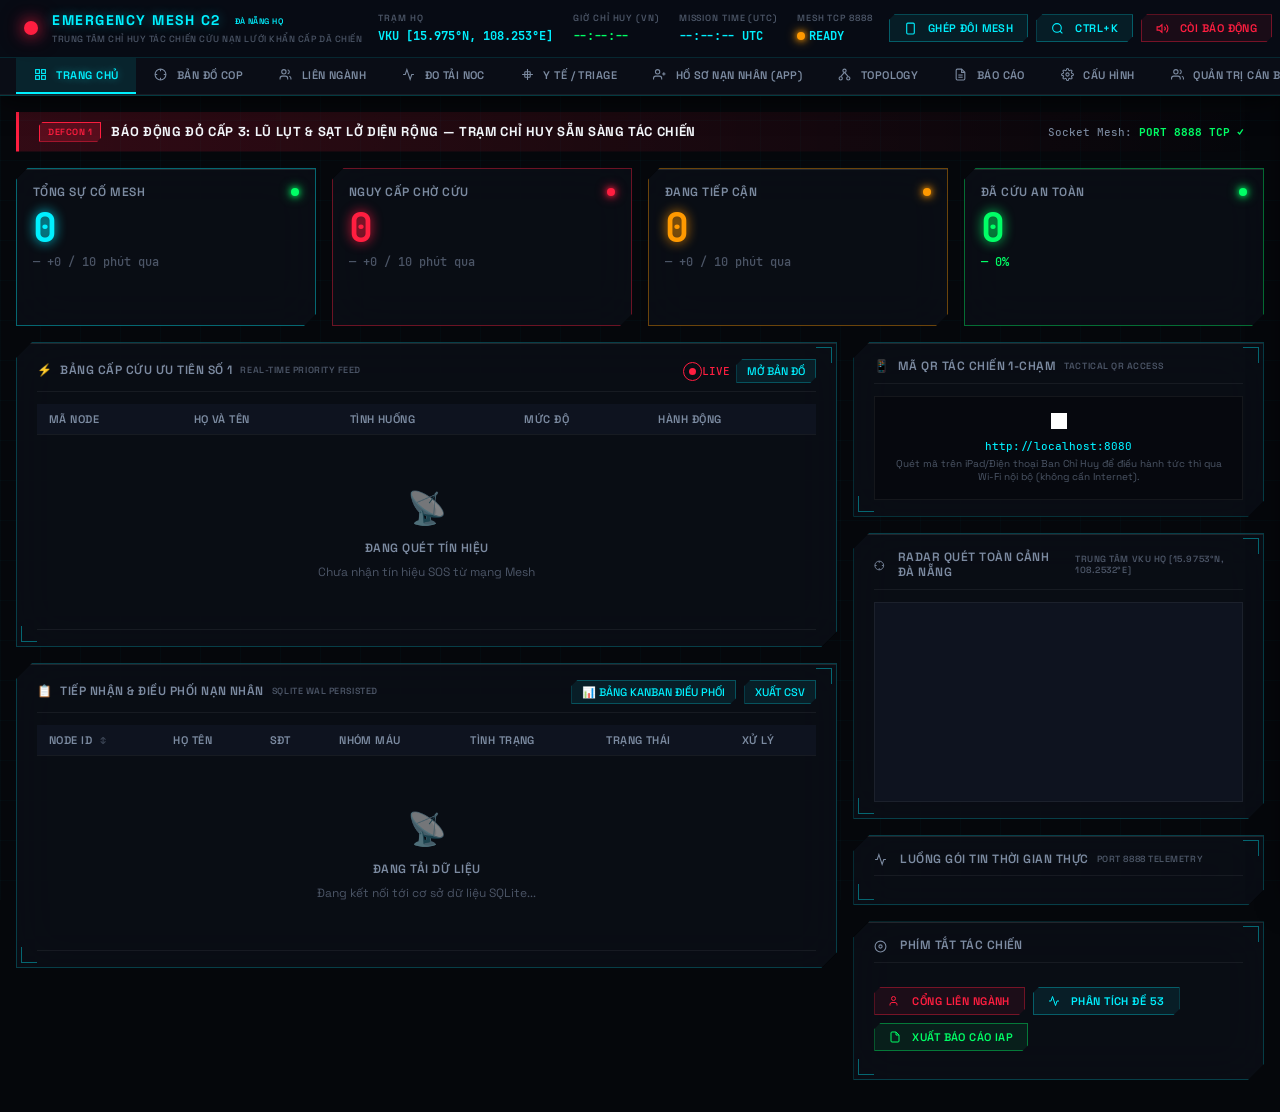
==== commit 5034b8c9: "feat(c2-redesign): professional C2 cockpit layout, fix map world zoom out, unclutter topbar with tac" ====
--- a/src/main/resources/static/index.html
+++ b/src/main/resources/static/index.html
@@ -37,18 +37,23 @@
        ████████████████████████████████████████████████████████████████████████ -->
   <header class="tactical-header">
     <div class="header-topbar">
+      <!-- 1. Hệ thống danh xưng C2 & Cảnh báo DEFCON -->
       <div class="brand-section">
-        <div class="defcon-led" id="defcon-led" title="DEFCON Status"></div>
+        <div class="defcon-led" id="defcon-led" title="Trạng thái DEFCON"></div>
         <div class="brand-titles">
-          <h1>RINNSAN SCOUT</h1>
-          <div class="subtitle">AEROSPACE TACTICAL COMMAND & CONTROL • DUAL-ENGINE HYBRID</div>
-        </div>
-      </div>
-
+          <div style="display:flex;align-items:center;gap:8px">
+            <h1 style="margin:0;font-size:14px;letter-spacing:1.5px;color:var(--aero-cyan)">EMERGENCY MESH C2</h1>
+            <span class="badge" style="font-size:8px;padding:1px 6px;color:var(--aero-cyan);border-color:var(--aero-cyan)">ĐÀ NẴNG HQ</span>
+          </div>
+          <div class="subtitle" style="font-size:9px;color:var(--text-muted);margin-top:2px">TRUNG TÂM CHỈ HUY TÁC CHIẾN CỨU NẠN LƯỚI KHẨN CẤP DÃ CHIẾN</div>
+        </div>
+      </div>
+
+      <!-- 2. Đồng hồ tác chiến & Trạng thái mạng Mesh -->
       <div class="hud-readouts">
         <div class="hud-item">
-          <span class="hud-label">TRẠM DÃ CHIẾN HQ</span>
-          <span class="hud-value" style="color:var(--aero-cyan)">TRƯỜNG ĐH VKU [15.9753°N, 108.2532°E]</span>
+          <span class="hud-label">TRẠM HQ</span>
+          <span class="hud-value" style="color:var(--aero-cyan)">VKU [15.975°N, 108.253°E]</span>
         </div>
         <div class="hud-item">
           <span class="hud-label">GIỜ CHỈ HUY (VN)</span>
@@ -59,39 +64,55 @@
           <span class="hud-value" id="hud-time-utc">--:--:-- UTC</span>
         </div>
         <div class="hud-item">
-          <span class="hud-label">MESH TCP / WS</span>
+          <span class="hud-label">MESH TCP 8888</span>
           <span class="hud-value" id="hud-ws-status">
             <span class="status-led status-led--warning" style="margin-right:4px"></span>READY
           </span>
         </div>
       </div>
 
+      <!-- 3. Khu vực thao tác tác chiến & Cán bộ trực ban -->
       <div class="header-controls">
-        <button id="btn-devices-modal" class="btn-tactical cyan" onclick="c2Devices.openModal()" title="Quản lý thiết bị tham gia mạng và quét mã QR ghép đôi">
+        <button id="btn-devices-modal" class="btn-tactical cyan" onclick="c2Devices.openModal()" title="Quét mã QR ghép đôi điện thoại Android qua mạng Mesh">
           <svg class="btn-icon" viewBox="0 0 24 24" width="13" height="13" stroke-width="2"><rect x="5" y="2" width="14" height="20" rx="2" ry="2"/><line x1="12" y1="18" x2="12.01" y2="18"/></svg>
           GHÉP ĐÔI MESH
         </button>
-        <div id="hud-user-session" style="display:inline-flex;align-items:center"></div>
-        <button id="btn-palette-toggle" class="btn-tactical" onclick="c2Palette.toggle()" title="Mở Command Palette tác chiến dã chiến (Ctrl+K)" style="color:var(--aero-cyan,#00F0FF);border-color:rgba(0,240,255,.35)">
+
+        <button id="btn-palette-toggle" class="btn-tactical" onclick="c2Palette.toggle()" title="Mở Command Palette tác chiến (Ctrl+K)">
           <svg class="btn-icon" viewBox="0 0 24 24" width="13" height="13" stroke-width="2"><circle cx="11" cy="11" r="8"/><line x1="21" y1="21" x2="16.65" y2="16.65"/></svg>
           CTRL+K
         </button>
-        <button id="btn-mute-toggle" class="btn-tactical danger">
+
+        <button id="btn-mute-toggle" class="btn-tactical danger" title="Bật/Tắt còi báo động dã chiến">
           <svg class="btn-icon" viewBox="0 0 24 24" width="13" height="13" stroke-width="2"><polygon points="11 5 6 9 2 9 2 15 6 15 11 19 11 5"/><path d="M19.07 4.93a10 10 0 0 1 0 14.14M15.54 8.46a5 5 0 0 1 0 7.07"/></svg>
           CÒI BÁO ĐỘNG
         </button>
-        <button id="btn-inject-realistic" class="btn-tactical cyan" title="Kích hoạt 7 tình huống cứu nạn thực tế trên địa bàn Đà Nẵng">
-          <svg class="btn-icon" viewBox="0 0 24 24" width="13" height="13" stroke-width="2"><circle cx="12" cy="12" r="10"/><polygon points="12 6 12 12 16 14"/></svg>
-          7 TÌNH HUỐNG THỰC TẾ
-        </button>
-        <button id="btn-inject-demo" class="btn-tactical amber">
-          <svg class="btn-icon" viewBox="0 0 24 24" width="13" height="13" stroke-width="2"><polygon points="13 2 3 14 12 14 11 22 21 10 12 10 13 2"/></svg>
-          BƠM DIỄN TẬP
-        </button>
-        <button id="btn-clear-data" class="btn-tactical" style="color:var(--text-muted);border-color:var(--border-subtle)" title="Xóa sạch toàn bộ dữ liệu mẫu">
-          <svg class="btn-icon" viewBox="0 0 24 24" width="13" height="13" stroke-width="2"><polyline points="3 6 5 6 21 6"/><path d="M19 6v14a2 2 0 0 1-2 2H7a2 2 0 0 1-2-2V6m3 0V4a2 2 0 0 1 2-2h4a2 2 0 0 1 2 2v2"/><line x1="10" y1="11" x2="10" y2="17"/><line x1="14" y1="11" x2="14" y2="17"/></svg>
-          LÀM SẠCH DỮ LIỆU
-        </button>
+
+        <!-- Dropdown Diễn tập / Thử nghiệm gọn gàng -->
+        <div class="sim-dropdown-container" style="position:relative">
+          <button id="btn-sim-menu-toggle" class="btn-tactical amber" onclick="c2App.toggleSimMenu()" title="Công cụ diễn tập & tình huống mẫu">
+            <svg class="btn-icon" viewBox="0 0 24 24" width="12" height="12" stroke-width="2"><polygon points="13 2 3 14 12 14 11 22 21 10 12 10 13 2"/></svg>
+            DIỄN TẬP ▾
+          </button>
+          <div id="sim-menu-dropdown" class="sim-dropdown-menu">
+            <button class="sim-menu-item" id="btn-inject-realistic">
+              <svg viewBox="0 0 24 24" width="12" height="12" stroke-width="2" fill="none" stroke="currentColor"><circle cx="12" cy="12" r="10"/><polygon points="12 6 12 12 16 14"/></svg>
+              7 TÌNH HUỐNG THỰC TẾ ĐÀ NẴNG
+            </button>
+            <button class="sim-menu-item" id="btn-inject-demo">
+              <svg viewBox="0 0 24 24" width="12" height="12" stroke-width="2" fill="none" stroke="currentColor"><polygon points="13 2 3 14 12 14 11 22 21 10 12 10 13 2"/></svg>
+              BƠM 3 CA CẤP CỨU MẪU
+            </button>
+            <div style="height:1px;background:var(--border-subtle);margin:4px 0"></div>
+            <button class="sim-menu-item danger" id="btn-clear-data">
+              <svg viewBox="0 0 24 24" width="12" height="12" stroke-width="2" fill="none" stroke="currentColor"><polyline points="3 6 5 6 21 6"/><path d="M19 6v14a2 2 0 0 1-2 2H7a2 2 0 0 1-2-2V6"/></svg>
+              LÀM SẠCH DỮ LIỆU DIỄN TẬP
+            </button>
+          </div>
+        </div>
+
+        <!-- Khung Cán bộ Trực ban chống vỡ chữ -->
+        <div id="hud-user-session" class="officer-session-wrapper"></div>
       </div>
     </div>
 
@@ -430,19 +451,19 @@
           <p style="font:400 10px var(--font-sans);color:var(--text-muted);margin-bottom:8px;line-height:1.4">
             Bấm vào điểm chớp đỏ → OSRM tự động tìm Bệnh viện/PCCC gần nhất và định tuyến theo đường thực tế Đà Nẵng.
           </p>
-          <div id="map-drawer-victims" style="max-height:300px;overflow-y:auto;margin-bottom:12px">
+          <div id="map-drawer-victims" class="map-drawer-victims-list">
             <!-- Dynamically filled by c2-map.js -->
           </div>
-          <div style="display:flex;gap:6px;flex-direction:column">
-            <button class="btn-tactical danger" id="btn-inject-medical-map">
+          <div class="drawer-footer-actions">
+            <button class="btn-tactical danger" id="btn-inject-medical-map" style="width:100%;font-size:10px;padding:6px">
               <svg class="btn-icon" viewBox="0 0 24 24" width="12" height="12" stroke-width="2.5"><path d="M12 5v14M5 12h14"/></svg>
               BƠM CA CẤP CỨU (AB-)
             </button>
-            <button class="btn-tactical" id="btn-inject-flood-map">
+            <button class="btn-tactical" id="btn-inject-flood-map" style="width:100%;font-size:10px;padding:6px">
               <svg class="btn-icon" viewBox="0 0 24 24" width="12" height="12" stroke-width="2"><path d="M2 12h20M2 17h20M2 7h20"/></svg>
               BƠM 3 CA LŨ LỤT
             </button>
-            <button class="btn-tactical success" onclick="c2App.switchTab('tab-interagency')">
+            <button class="btn-tactical success" onclick="c2App.switchTab('tab-interagency')" style="width:100%;font-size:10px;padding:6px">
               <svg class="btn-icon" viewBox="0 0 24 24" width="12" height="12" stroke-width="2"><path d="M16 21v-2a4 4 0 0 0-4-4H6a4 4 0 0 0-4 4v2"/><circle cx="9" cy="7" r="4"/></svg>
               MỞ CỔNG LIÊN NGÀNH
             </button>
--- a/src/main/resources/static/css/tactical-c2.css
+++ b/src/main/resources/static/css/tactical-c2.css
@@ -196,11 +196,14 @@
 
 .header-topbar {
   display: flex; align-items: center; justify-content: space-between;
-  padding: 8px 20px;
-  border-bottom: 1px solid rgba(0,240,255,.08);
-}
-
-.brand-section { display: flex; align-items: center; gap: 14px; }
+  padding: 10px 24px;
+  border-bottom: 1px solid rgba(0,240,255,.12);
+  background: rgba(8, 12, 22, 0.95);
+  backdrop-filter: blur(16px);
+  gap: 16px;
+}
+
+.brand-section { display: flex; align-items: center; gap: 14px; flex-shrink: 0; }
 
 .defcon-led {
   width: 14px; height: 14px; border-radius: 50%;
@@ -218,12 +221,12 @@
 }
 .brand-titles .subtitle {
   font-family: var(--font-sans);
-  font-size: 10px; font-weight: 500;
+  font-size: 9px; font-weight: 500;
   color: var(--text-muted);
   letter-spacing: .06em; text-transform: uppercase;
 }
 
-.hud-readouts { display: flex; align-items: center; gap: 24px; }
+.hud-readouts { display: flex; align-items: center; gap: 20px; flex-shrink: 0; }
 .hud-item { display: flex; flex-direction: column; gap: 2px; }
 .hud-label {
   font-family: var(--font-sans);
@@ -236,8 +239,86 @@
   font-size: 12px; font-weight: 700;
   color: var(--aero-cyan);
   font-variant-numeric: tabular-nums;
+  white-space: nowrap;
 }
 .hud-value.live { color: var(--life-green); }
+
+/* Cán bộ trực ban & Phân quyền chống vỡ chữ */
+.header-controls {
+  display: flex;
+  align-items: center;
+  gap: 8px;
+  flex-shrink: 0;
+}
+.officer-session-wrapper {
+  display: inline-flex;
+  align-items: center;
+  white-space: nowrap !important;
+  flex-shrink: 0;
+}
+.officer-session-card {
+  display: inline-flex;
+  align-items: center;
+  gap: 8px;
+  background: rgba(14, 19, 31, 0.85);
+  border: 1px solid var(--border-glass);
+  border-radius: 4px;
+  padding: 4px 10px;
+  white-space: nowrap !important;
+}
+.officer-session-name {
+  font-size: 11px;
+  font-weight: 700;
+  color: #fff;
+  white-space: nowrap !important;
+}
+
+/* Menu Diễn tập / Thử nghiệm gọn gàng */
+.sim-dropdown-container {
+  position: relative;
+}
+.sim-dropdown-menu {
+  display: none;
+  position: absolute;
+  top: 100%;
+  right: 0;
+  margin-top: 6px;
+  background: #0B101B;
+  border: 1px solid var(--border-glass);
+  box-shadow: 0 12px 36px rgba(0,0,0,0.95), 0 0 16px rgba(0,240,255,0.25);
+  border-radius: 4px;
+  min-width: 250px;
+  z-index: var(--z-dropdown);
+  padding: 6px;
+  flex-direction: column;
+  gap: 2px;
+}
+.sim-dropdown-menu.show {
+  display: flex;
+}
+.sim-menu-item {
+  display: flex;
+  align-items: center;
+  gap: 8px;
+  width: 100%;
+  padding: 8px 10px;
+  background: transparent;
+  border: none;
+  color: var(--text-secondary);
+  font: 600 11px var(--font-mono);
+  border-radius: 3px;
+  cursor: pointer;
+  transition: all 0.15s ease;
+  text-align: left;
+}
+.sim-menu-item:hover {
+  background: rgba(0, 240, 255, 0.12);
+  color: #fff;
+}
+.sim-menu-item.danger:hover {
+  background: rgba(255, 30, 64, 0.2);
+  color: var(--defcon-red);
+}
 .hud-value.error { color: var(--defcon-red); }
 
 .header-controls { display: flex; align-items: center; gap: 8px; }
@@ -974,23 +1055,40 @@
 .map-floating-drawer {
   position: absolute;
   top: 12px; left: 12px;
-  width: 320px;
+  width: 330px;
   max-height: calc(100% - 24px);
-  background: rgba(5,7,11,.94);
+  background: rgba(8, 12, 22, 0.96);
   backdrop-filter: blur(20px);
   border: 1px solid var(--border-glass);
-  box-shadow: 0 10px 40px rgba(0,0,0,.8);
-  z-index: 1000;
-  overflow-y: auto;
+  box-shadow: 0 16px 48px rgba(0,0,0,.9), 0 0 20px rgba(0,240,255,0.12);
+  z-index: var(--z-drawer-map);
   padding: 14px;
+  display: flex;
+  flex-direction: column;
+  overflow: hidden;
   clip-path: polygon(12px 0, 100% 0, 100% calc(100% - 12px), calc(100% - 12px) 100%, 0 100%, 0 12px);
   transition: all var(--duration-fast) var(--ease-standard);
 }
 .map-floating-drawer.collapsed {
   width: 170px;
-  max-height: 42px;
+  max-height: 44px;
   overflow: hidden;
   padding: 8px 12px;
+}
+.map-drawer-victims-list {
+  flex: 1 1 auto;
+  overflow-y: auto;
+  max-height: 42vh;
+  margin-bottom: 8px;
+  padding-right: 4px;
+}
+.drawer-footer-actions {
+  flex-shrink: 0;
+  display: flex;
+  flex-direction: column;
+  gap: 6px;
+  padding-top: 8px;
+  border-top: 1px solid var(--border-subtle);
 }
 .map-floating-drawer.collapsed > *:not(.drawer-header-row) {
   display: none !important;
@@ -1061,9 +1159,9 @@
 
 /* ──────────────────────────── §6.9 TOAST NOTIFICATION ────────────────────── */
 .toast-container {
-  position: fixed; top: 16px; right: 16px;
+  position: fixed; bottom: 24px; right: 24px;
   z-index: var(--z-toast);
-  display: flex; flex-direction: column; gap: 8px;
+  display: flex; flex-direction: column-reverse; gap: 8px;
   pointer-events: none;
 }
 .toast {
@@ -1316,23 +1414,28 @@
 .modal-overlay {
   position: fixed; inset: 0;
   background: rgba(5,7,11,.88);
-  backdrop-filter: blur(8px);
+  backdrop-filter: blur(10px);
   z-index: var(--z-modal);
   display: none;
-  align-items: center; justify-content: center;
-  padding: 16px;
-}
-.modal-overlay.show { display: flex; }
+  overflow-y: auto;
+  padding: 40px 16px;
+}
+.modal-overlay.show {
+  display: flex;
+  align-items: flex-start;
+  justify-content: center;
+}
 .modal-box {
   position: relative;
   background: var(--bg-elevated);
   border: 1px solid var(--border-glass);
-  box-shadow: 0 20px 60px rgba(0,0,0,.9), 0 0 30px rgba(0,240,255,0.15);
+  box-shadow: 0 24px 70px rgba(0,0,0,.95), 0 0 30px rgba(0,240,255,0.18);
   padding: 22px 24px;
   min-width: 320px;
   max-width: 95vw;
-  max-height: 90vh;
+  max-height: calc(100vh - 80px);
   overflow-y: auto;
+  margin: auto;
   border-radius: 4px;
   clip-path: polygon(16px 0, 100% 0, 100% calc(100% - 16px), calc(100% - 16px) 100%, 0 100%, 0 16px);
   animation: modalIn var(--duration-base) var(--ease-decelerate);
@@ -1726,7 +1829,7 @@
   display: none;
   align-items: flex-start;
   justify-content: center;
-  padding-top: 14vh;
+  padding-top: 80px;
 }
 
 .command-palette-modal.active {
